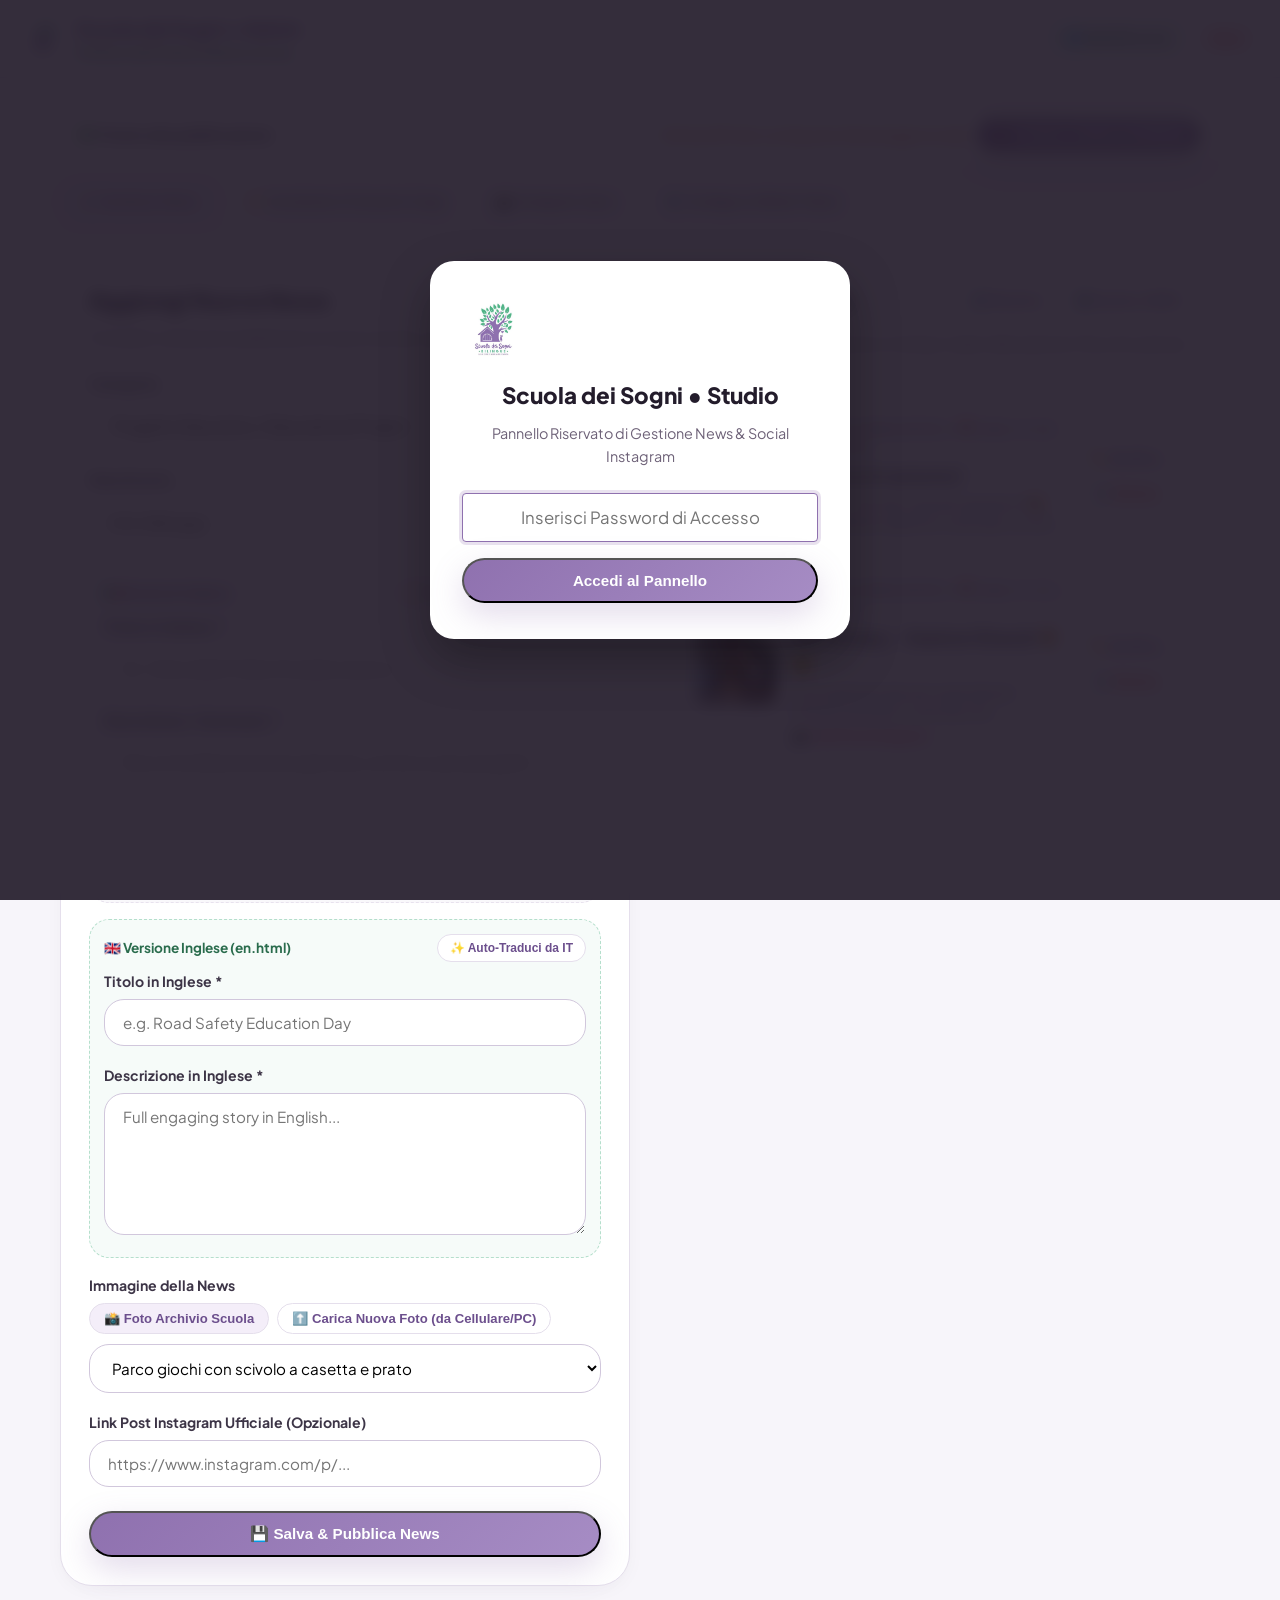
==== admin.html @ 723b6c68 "Dynamically discover live Gemini models and retry on transient 503/429 high demand" ====
<!DOCTYPE html>
<html lang="it">
<head>
  <meta charset="UTF-8">
  <meta name="viewport" content="width=device-width, initial-scale=1.0">
  <title>Admin Dashboard & Social Studio | Scuola dei Sogni</title>
  <meta name="robots" content="noindex, nofollow">
  <link rel="icon" type="image/jpeg" href="assets/images/logo-scuola-dei-sogni.jpg">
  <link rel="stylesheet" href="style.css">
  <style>
    :root {
      --admin-bg: #F7F5FA;
      --admin-card: #FFFFFF;
      --admin-border: #E5DFEC;
      --admin-text: #2D2535;
      --admin-muted: #6E6278;
      --green-status: #2E7D32;
      --orange-status: #E65100;
    }
    body {
      background: var(--admin-bg);
      color: var(--admin-text);
      min-height: 100vh;
      display: flex;
      flex-direction: column;
    }
    .admin-navbar {
      background: #FFFFFF;
      border-bottom: 1px solid var(--admin-border);
      padding: 14px 24px;
      display: flex;
      justify-content: space-between;
      align-items: center;
      position: sticky;
      top: 0;
      z-index: 100;
      box-shadow: 0 2px 10px rgba(0,0,0,0.03);
    }
    .admin-brand {
      display: flex;
      align-items: center;
      gap: 12px;
      font-weight: 800;
      font-size: 1.15rem;
      color: var(--primary-dark);
      text-decoration: none;
    }
    .admin-brand img {
      width: 40px;
      height: 40px;
      border-radius: 10px;
    }
    .admin-container {
      max-width: 1200px;
      width: 100%;
      margin: 28px auto;
      padding: 0 20px;
      flex: 1;
    }
    /* Sync Status Bar */
    .sync-status-bar {
      display: flex;
      align-items: center;
      justify-content: space-between;
      background: #FFFFFF;
      padding: 12px 20px;
      border-radius: var(--radius-md);
      border: 1px solid var(--admin-border);
      margin-bottom: 20px;
      font-size: 0.88rem;
      box-shadow: 0 2px 8px rgba(0,0,0,0.02);
    }
    .sync-indicator {
      display: inline-flex;
      align-items: center;
      gap: 8px;
      font-weight: 700;
    }
    .sync-dot {
      width: 10px;
      height: 10px;
      border-radius: 50%;
      background: #9E9E9E;
    }
    .sync-dot.online { background: #4CAF50; box-shadow: 0 0 8px #4CAF50; }
    .sync-dot.warning { background: #FF9800; }
    .sync-dot.busy { background: #2196F3; animation: pulse 1s infinite; }
    @keyframes pulse {
      0% { opacity: 0.4; } 50% { opacity: 1; } 100% { opacity: 0.4; }
    }

    .admin-tabs {
      display: flex;
      gap: 8px;
      margin-bottom: 24px;
      border-bottom: 1px solid var(--admin-border);
      padding-bottom: 8px;
    }
    .tab-btn {
      padding: 10px 20px;
      border-radius: 999px;
      font-weight: 700;
      border: 1px solid transparent;
      background: transparent;
      color: var(--admin-muted);
      cursor: pointer;
      display: flex;
      align-items: center;
      gap: 8px;
      transition: all 0.2s;
    }
    .tab-btn:hover {
      background: rgba(143, 113, 175, 0.08);
      color: var(--primary-dark);
    }
    .tab-btn.active {
      background: var(--primary-light);
      color: var(--primary-dark);
      border-color: rgba(143, 113, 175, 0.3);
    }
    .admin-section {
      display: none;
    }
    .admin-section.active {
      display: block;
      animation: fadeIn 0.3s ease;
    }
    @keyframes fadeIn {
      from { opacity: 0; transform: translateY(6px); }
      to { opacity: 1; transform: translateY(0); }
    }
    .admin-card {
      background: var(--admin-card);
      border-radius: var(--radius-lg);
      border: 1px solid var(--admin-border);
      padding: 28px;
      box-shadow: 0 4px 18px rgba(0,0,0,0.03);
      margin-bottom: 24px;
    }
    .admin-title {
      font-size: 1.4rem;
      font-weight: 800;
      color: var(--dark);
      margin-bottom: 6px;
    }
    .admin-subtitle {
      font-size: 0.92rem;
      color: var(--admin-muted);
      margin-bottom: 22px;
    }
    .grid-2col {
      display: grid;
      grid-template-columns: 1fr 1fr;
      gap: 20px;
    }
    .news-manage-item {
      display: flex;
      gap: 16px;
      padding: 16px;
      border: 1px solid var(--admin-border);
      border-radius: var(--radius-md);
      margin-bottom: 14px;
      align-items: center;
      background: #FAFAFD;
      transition: all 0.2s;
    }
    .news-manage-item:hover {
      background: #FFFFFF;
      box-shadow: var(--shadow-sm);
    }
    .news-manage-thumb {
      width: 80px;
      height: 80px;
      border-radius: 10px;
      object-fit: cover;
      flex-shrink: 0;
    }
    .news-manage-info {
      flex: 1;
    }
    .news-manage-meta {
      font-size: 0.78rem;
      font-weight: 700;
      color: var(--primary);
      text-transform: uppercase;
      letter-spacing: 0.04em;
    }
    .news-manage-title {
      font-weight: 700;
      font-size: 1.05rem;
      color: var(--dark);
      margin: 2px 0 4px;
    }
    .news-manage-excerpt {
      font-size: 0.86rem;
      color: var(--admin-muted);
      line-height: 1.4;
      display: -webkit-box;
      -webkit-line-clamp: 2;
      -webkit-box-orient: vertical;
      overflow: hidden;
    }
    /* AI Box */
    .ai-magic-box {
      background: linear-gradient(135deg, #FAF4FF 0%, #F0FFF8 100%);
      border: 2px solid #E1D2F7;
      border-radius: var(--radius-lg);
      padding: 24px;
      margin-bottom: 24px;
    }
    .ai-btn-generate {
      background: linear-gradient(135deg, #8F71AF 0%, #53B487 100%);
      color: #FFFFFF;
      border: none;
      padding: 12px 24px;
      border-radius: 999px;
      font-weight: 700;
      cursor: pointer;
      display: inline-flex;
      align-items: center;
      gap: 8px;
      box-shadow: 0 4px 14px rgba(143, 113, 175, 0.3);
      transition: transform 0.2s, box-shadow 0.2s;
    }
    .ai-btn-generate:hover {
      transform: translateY(-2px);
      box-shadow: 0 6px 20px rgba(143, 113, 175, 0.4);
    }
    /* Copy Pill */
    .copy-pill-btn {
      background: #FFFFFF;
      border: 1px solid var(--admin-border);
      padding: 6px 12px;
      border-radius: 999px;
      font-size: 0.8rem;
      font-weight: 700;
      cursor: pointer;
      color: var(--primary-dark);
      transition: all 0.2s;
    }
    .copy-pill-btn:hover {
      background: var(--primary-light);
      border-color: var(--primary);
    }
    .tag-bubble {
      display: inline-block;
      background: rgba(83, 180, 135, 0.15);
      color: #2F7A56;
      padding: 4px 10px;
      border-radius: 999px;
      font-size: 0.8rem;
      margin-right: 6px;
      margin-bottom: 6px;
      font-weight: 600;
    }
    /* IG Preview phone */
    .ig-phone-preview {
      max-width: 360px;
      margin: 0 auto;
      background: #FFFFFF;
      border-radius: 28px;
      border: 6px solid #231C2B;
      overflow: hidden;
      box-shadow: 0 16px 36px rgba(0,0,0,0.12);
      font-size: 0.88rem;
    }
    .ig-header {
      display: flex;
      align-items: center;
      gap: 10px;
      padding: 10px 14px;
      border-bottom: 1px solid #F0F0F0;
    }
    .ig-avatar {
      width: 32px;
      height: 32px;
      border-radius: 50%;
      border: 2px solid #E1306C;
    }
    .ig-photo {
      width: 100%;
      height: 280px;
      object-fit: cover;
      background: #F7F5FA;
    }
    .ig-caption {
      padding: 12px 14px;
      line-height: 1.5;
    }
    /* Toast Alert Notification */
    #adminToast {
      position: fixed;
      bottom: 24px;
      right: 24px;
      background: #231C2B;
      color: #FFFFFF;
      padding: 16px 24px;
      border-radius: 14px;
      box-shadow: 0 10px 30px rgba(0,0,0,0.25);
      display: none;
      align-items: center;
      gap: 12px;
      font-weight: 600;
      font-size: 0.95rem;
      z-index: 99999;
      animation: slideInUp 0.3s ease;
    }
    @keyframes slideInUp {
      from { transform: translateY(40px); opacity: 0; }
      to { transform: translateY(0); opacity: 1; }
    }
    #adminToast.success { background: #2E7D32; }
    #adminToast.error { background: #C62828; }
    #adminToast.info { background: #1565C0; }

    /* Login overlay */
    #authOverlay {
      position: fixed;
      top: 0; left: 0; right: 0; bottom: 0;
      background: rgba(35, 28, 43, 0.92);
      backdrop-filter: blur(8px);
      z-index: 9999;
      display: flex;
      align-items: center;
      justify-content: center;
      padding: 20px;
    }
    .login-box {
      background: #FFFFFF;
      border-radius: 24px;
      padding: 36px 32px;
      max-width: 420px;
      width: 100%;
      text-align: center;
      box-shadow: 0 20px 50px rgba(0,0,0,0.3);
    }
    @media (max-width: 768px) {
      .grid-2col { grid-template-columns: 1fr; }
      .admin-tabs { flex-wrap: wrap; }
      .sync-status-bar { flex-direction: column; gap: 10px; align-items: flex-start; }
    }
  </style>
</head>
<body>

  <!-- Toast Notification System -->
  <div id="adminToast">
    <span id="toastIcon">ℹ️</span>
    <span id="toastMsg">Notifica</span>
  </div>

  <!-- Access Authentication Overlay -->
  <div id="authOverlay">
    <div class="login-box">
      <img src="assets/images/logo-scuola-dei-sogni.jpg" alt="Logo" style="width: 64px; height: 64px; border-radius: 16px; margin-bottom: 16px;">
      <h2 style="font-size: 1.4rem; font-weight: 800; color: var(--dark); margin-bottom: 8px;">Scuola dei Sogni • Studio</h2>
      <p style="font-size: 0.9rem; color: var(--admin-muted); margin-bottom: 24px;">
        Pannello Riservato di Gestione News & Social Instagram
      </p>
      <input type="password" id="adminPassInput" class="form-control" placeholder="Inserisci Password di Accesso" style="margin-bottom: 16px; text-align: center; font-size: 1.05rem;" autofocus>
      <button class="btn btn-primary" id="loginBtn" style="width: 100%; justify-content: center;">
        <span>Accedi al Pannello</span>
      </button>
      <div id="authError" style="color: #D32F2F; font-size: 0.85rem; font-weight: 700; margin-top: 12px; display: none;">
        Password non corretta. Riprova.
      </div>
    </div>
  </div>

  <!-- Top Admin Navbar -->
  <header class="admin-navbar">
    <a href="index.html" class="admin-brand" target="_blank" title="Torna al sito pubblico">
      <img src="assets/images/logo-scuola-dei-sogni.jpg" alt="Logo">
      <div>
        <div>Scuola dei Sogni • Admin</div>
        <div style="font-size: 0.72rem; color: var(--secondary-dark); font-weight: 600;">PORTALE GESTIONALE NEWS & SOCIAL</div>
      </div>
    </a>
    <div style="display: flex; align-items: center; gap: 12px;">
      <a href="index.html" target="_blank" class="btn btn-secondary" style="padding: 7px 16px; font-size: 0.85rem;">
        <span>🌐 Vedi Sito Live</span>
      </a>
      <button id="logoutBtn" class="btn btn-secondary" style="padding: 7px 14px; font-size: 0.85rem; background: #FFF0F0; color: #D32F2F; border-color: #FFCDD2;">
        Esci
      </button>
    </div>
  </header>

  <!-- Main Content Container -->
  <main class="admin-container">

    <!-- Live Sync Status Banner -->
    <div class="sync-status-bar">
      <div class="sync-indicator">
        <span class="sync-dot online" id="statusDot"></span>
        <span id="statusText">Stato: Pronto alla pubblicazione</span>
      </div>
      <div style="display: flex; gap: 10px; align-items: center;">
        <span style="color: var(--admin-muted); font-size: 0.82rem;" id="tokenBadge">GitHub API: Non configurato</span>
        <button id="btnHeaderPublish" class="btn btn-primary" style="padding: 6px 16px; font-size: 0.82rem;">
          <span>🚀 Pubblica Online su GitHub</span>
        </button>
      </div>
    </div>

    <!-- Navigation Tabs -->
    <div class="admin-tabs">
      <button class="tab-btn active" data-tab="tab-news">
        <span>📰 Gestione News</span>
      </button>
      <button class="tab-btn" data-tab="tab-ai-studio">
        <span>✨ Assistente AI Social & Copy</span>
      </button>
      <button class="tab-btn" data-tab="tab-ig-feed">
        <span>📸 Instagram Sync</span>
      </button>
      <button class="tab-btn" data-tab="tab-github-sync">
        <span>⚙️ Configura GitHub Token</span>
      </button>
    </div>

    <!-- TAB 1: GESTIONE NEWS -->
    <section id="tab-news" class="admin-section active">
      <div class="grid-2col">
        
        <!-- Left: Form Creazione/Modifica News -->
        <div class="admin-card">
          <h2 class="admin-title" id="formNewsHeading">Aggiungi Nuova News</h2>
          <p class="admin-subtitle">Compila i campi per pubblicare un nuovo avviso, gita o evento nel sito.</p>

          <form id="newsForm">
            <input type="hidden" id="editNewsId" value="">

            <div class="form-group">
              <label class="form-label" for="newsCategory">Categoria</label>
              <select id="newsCategory" class="form-control" required>
                <option value="Progetto Educativo|Educational Project">Progetto Educativo / Educational Project</option>
                <option value="Gita di Fine Anno|End-of-Year Field Trip">Gita & Uscita Didattica / Field Trip</option>
                <option value="Eventi & Famiglie|Family Events">Eventi & Famiglie / Family Events</option>
                <option value="Avvisi & Comunicazioni|School Announcements">Avvisi alle Famiglie / Announcements</option>
                <option value="Laboratori Speciali|Special Workshops">Laboratori Speciali / Special Workshops</option>
              </select>
            </div>

            <div class="form-group">
              <label class="form-label" for="newsDate">Data Evento</label>
              <input type="date" id="newsDate" class="form-control" required>
            </div>

            <div style="background: rgba(143, 113, 175, 0.05); padding: 14px; border-radius: var(--radius-md); margin-bottom: 16px; border: 1px dashed var(--border);">
              <div style="display: flex; justify-content: space-between; align-items: center; margin-bottom: 8px; gap: 8px; flex-wrap: wrap;">
                <div style="font-weight: 700; font-size: 0.85rem; color: var(--primary-dark);">🇮🇹 Versione Italiana</div>
                <button type="button" id="btnAiPolishIt" class="copy-pill-btn" style="font-size: 0.75rem; background: #FAF5FF; border-color: #D6C2E9; color: var(--primary-dark);">
                  ✨ Correggi & Migliora con AI
                </button>
              </div>
              <div class="form-group">
                <label class="form-label" for="newsTitleIt">Titolo in Italiano *</label>
                <input type="text" id="newsTitleIt" class="form-control" placeholder="Es. Visita della Polizia Stradale al parco" required>
              </div>
              <div class="form-group" style="margin-bottom: 0;">
                <label class="form-label" for="newsExcerptIt">Descrizione / Sommario *</label>
                <textarea id="newsExcerptIt" class="form-control" rows="6" placeholder="Racconta liberamente la giornata, anche su più paragrafi..." required></textarea>
              </div>
            </div>

            <div style="background: rgba(83, 180, 135, 0.05); padding: 14px; border-radius: var(--radius-md); margin-bottom: 16px; border: 1px dashed rgba(83, 180, 135, 0.4);">
              <div style="display: flex; justify-content: space-between; align-items: center; margin-bottom: 8px;">
                <div style="font-weight: 700; font-size: 0.85rem; color: #2A6C4D;">🇬🇧 Versione Inglese (en.html)</div>
                <button type="button" id="btnAutoTranslate" class="copy-pill-btn" style="font-size: 0.75rem;">
                  ✨ Auto-Traduci da IT
                </button>
              </div>
              <div class="form-group">
                <label class="form-label" for="newsTitleEn">Titolo in Inglese *</label>
                <input type="text" id="newsTitleEn" class="form-control" placeholder="e.g. Road Safety Education Day" required>
              </div>
              <div class="form-group" style="margin-bottom: 0;">
                <label class="form-label" for="newsExcerptEn">Descrizione in Inglese *</label>
                <textarea id="newsExcerptEn" class="form-control" rows="6" placeholder="Full engaging story in English..." required></textarea>
              </div>
            </div>

            <div class="form-group">
              <label class="form-label">Immagine della News</label>
              
              <div style="display: flex; gap: 8px; margin-bottom: 10px;">
                <button type="button" id="tabImgPreset" class="copy-pill-btn active" style="font-size: 0.82rem; padding: 7px 14px; background: var(--primary-light); color: var(--primary-dark); font-weight: 700;">📸 Foto Archivio Scuola</button>
                <button type="button" id="tabImgUpload" class="copy-pill-btn" style="font-size: 0.82rem; padding: 7px 14px; font-weight: 700;">⬆️ Carica Nuova Foto (da Cellulare/PC)</button>
              </div>

              <!-- Opzione 1: Foto archivio villa -->
              <div id="wrapImgPreset">
                <select id="newsImageSelect" class="form-control">
                  <option value="assets/images/parco-giochi-scivolo.png">Parco giochi con scivolo a casetta e prato</option>
                  <option value="assets/images/viale-giardino-ulivo.png">Viale alberato con ulivo secolare</option>
                  <option value="assets/images/villa-facciata-arco.png">Facciata villa con arco lilla</option>
                  <option value="assets/images/cancello-targa-ingresso.png">Cancello d'ingresso con targa ufficiale</option>
                  <option value="assets/images/classroom-nido.jpg">Spazio nido e area gioco interna</option>
                  <option value="assets/images/activities-labs.jpg">Laboratori e attività creative</option>
                  <option value="assets/images/news-cane.jpg">Laboratorio con cane (Qua la zampa)</option>
                  <option value="assets/images/news-zoomarine.jpg">Uscita Zoomarine e parco marino</option>
                  <option value="assets/images/news-famiglie.jpg">Festa della famiglia e bambini</option>
                  <option value="custom">Altro URL immagine personalizzato...</option>
                </select>
                <input type="text" id="newsCustomImg" class="form-control" placeholder="https://... o assets/images/tua-foto.jpg" style="margin-top: 8px; display: none;">
              </div>

              <!-- Opzione 2: Caricamento multiplo foto -->
              <div id="wrapImgUpload" style="display: none;">
                <div id="newsDropZone" style="border: 2px dashed var(--primary); border-radius: var(--radius-md); padding: 20px; text-align: center; cursor: pointer; background: #FAF7FD; transition: all 0.2s;">
                  <span style="font-size: 2rem; display: block; margin-bottom: 6px;">📷</span>
                  <strong style="color: var(--primary-dark); font-size: 0.95rem; display: block;">Tocca o trascina qui una o più foto (anche 6–10 insieme)</strong>
                  <span style="font-size: 0.8rem; color: var(--admin-muted);">JPG, PNG o WEBP — vengono ottimizzate automaticamente e caricate su GitHub</span>
                  <input type="file" id="newsFileInput" accept="image/*" multiple style="display: none;">
                </div>
                <div id="newsUploadPreview" style="display: none; margin-top: 12px; background: #FFF; padding: 12px; border-radius: var(--radius-md); border: 1px solid var(--admin-border);">
                  <div style="display: flex; justify-content: space-between; align-items: center; margin-bottom: 8px;">
                    <strong id="newsUploadCountLabel" style="font-size: 0.85rem; color: #2E7D32;">✓ 0 foto pronte</strong>
                    <div style="display: flex; gap: 6px;">
                      <button type="button" id="btnAddMoreImgs" class="copy-pill-btn" style="font-size: 0.75rem;">+ Aggiungi altre foto</button>
                      <button type="button" id="btnCancelUploadedImg" class="copy-pill-btn" style="font-size: 0.75rem; color: #D32F2F; border-color: #FFCDD2;">Svuota tutte</button>
                    </div>
                  </div>
                  <div id="newsUploadGrid" style="display: grid; grid-template-columns: repeat(auto-fill, minmax(76px, 1fr)); gap: 8px;"></div>
                </div>
              </div>
            </div>

            <div class="form-group">
              <label class="form-label" for="newsIgLink">Link Post Instagram Ufficiale (Opzionale)</label>
              <input type="url" id="newsIgLink" class="form-control" placeholder="https://www.instagram.com/p/...">
            </div>

            <div style="display: flex; gap: 10px; margin-top: 24px;">
              <button type="submit" class="btn btn-primary" id="btnSubmitNews" style="flex: 1; justify-content: center;">
                <span id="saveBtnText">💾 Salva & Pubblica News</span>
              </button>
              <button type="button" id="btnCancelEdit" class="btn btn-secondary" style="display: none;">
                Annulla
              </button>
            </div>
          </form>
        </div>

        <!-- Right: Lista News Esistenti -->
        <div>
          <div class="admin-card">
            <div style="display: flex; justify-content: space-between; align-items: center; margin-bottom: 12px; flex-wrap: wrap; gap: 10px;">
              <h2 class="admin-title" style="margin-bottom: 0;">News Online (<span id="newsCount">0</span>)</h2>
              <div style="display: flex; gap: 8px;">
                <button id="btnReloadFromGh" class="copy-pill-btn" title="Ricarica dal repository">🔄 Ricarica</button>
                <button id="btnExportJson" class="copy-pill-btn">⬇️ Scarica JSON</button>
              </div>
            </div>
            <p class="admin-subtitle">Questi contenuti compaiono in tempo reale nella sezione Vita a Scuola sia in italiano che in inglese.</p>

            <div id="newsListContainer">
              <!-- Rendered via JS -->
            </div>
          </div>
        </div>

      </div>
    </section>

    <!-- TAB 2: ASSISTENTE AI SOCIAL & COPY STUDIO -->
    <section id="tab-ai-studio" class="admin-section">
      <div class="grid-2col">
        
        <!-- Left: Input & Prompt Generator -->
        <div>
          <div class="ai-magic-box">
            <h2 style="font-size: 1.35rem; font-weight: 800; color: var(--primary-dark); margin-bottom: 8px;">
              ✨ Social Assistant & Copy Generator
            </h2>
            <p style="font-size: 0.92rem; color: var(--admin-muted); margin-bottom: 18px;">
              Scrivi una breve frase o idea dell'attività svolta oggi con i bambini: l'assistente comporrà all'istante il post perfetto per Instagram, gli hashtag e la pillola per il sito web.
            </p>

            <div class="form-group">
              <label class="form-label" for="aiActivityBrief">Di cosa si è trattato? (Basta una frase informale)</label>
              <textarea id="aiActivityBrief" class="form-control" rows="3" placeholder="Es. Oggi vendemmia e pigiatura dell'uva nell'orto didattico con i grembiulini. Bambini entusiasti e sorridenti!"></textarea>
            </div>

            <div class="form-row-2col">
              <div class="form-group">
                <label class="form-label" for="aiActivityType">Tipo di Esperienza</label>
                <select id="aiActivityType" class="form-control">
                  <option value="Pet Therapy & Animali">🐾 Pet Therapy & Animali</option>
                  <option value="Natura & Orto Didattico">🌱 Natura & Orto Didattico</option>
                  <option value="Laboratorio in Lingua Inglese">🇬🇧 Laboratorio in Lingua Inglese</option>
                  <option value="Arte, Colori & Manipolazione">🎨 Arte & Manipolazione</option>
                  <option value="Psicomotricità & Gioco nel Parco">🤸 Psicomotricità nel Parco</option>
                  <option value="Musica & Ritmo">🎵 Musica & Espressione</option>
                  <option value="Festa & Condivisione con Famiglie">✨ Festa & Evento Speciale</option>
                </select>
              </div>
              <div class="form-group">
                <label class="form-label" for="aiAudience">Target Principale</label>
                <select id="aiAudience" class="form-control">
                  <option value="Nido (0-3 anni)">Nido (0-3 anni)</option>
                  <option value="Materna (3-6 anni)">Materna (3-6 anni)</option>
                  <option value="Tutti i Bambini 0-6">Tutti i Bambini (0-6 anni)</option>
                </select>
              </div>
            </div>

            <button type="button" id="btnRunAi" class="ai-btn-generate" style="width: 100%; justify-content: center;">
              <span>🪄 Genera Post Instagram & News Sito</span>
            </button>
          </div>

          <!-- Suggerimenti rapidi -->
          <div class="admin-card">
            <h3 style="font-size: 1.05rem; font-weight: 700; margin-bottom: 8px;">💡 Idee di Post pronte da cliccare</h3>
            <div style="display: flex; flex-direction: column; gap: 8px;">
              <button class="copy-pill-btn sample-idea" style="text-align: left; padding: 10px 14px;">
                🍂 <strong>Autunno nel Parco:</strong> Raccolta foglie secche, pigne e laboratorio di pittura naturale.
              </button>
              <button class="copy-pill-btn sample-idea" style="text-align: left; padding: 10px 14px;">
                🇬🇧 <strong>Storytelling in English:</strong> Canzoni animate con docente madrelingua su colori e animali.
              </button>
              <button class="copy-pill-btn sample-idea" style="text-align: left; padding: 10px 14px;">
                🌱 <strong>Orto Didattico:</strong> Messa a dimora delle piantine invernali e cura della terra.
              </button>
              <button class="copy-pill-btn sample-idea" style="text-align: left; padding: 10px 14px;">
                👩‍🍳 <strong>Cucina Espressa:</strong> Il profumo della merenda fresca preparata ogni mattina nella nostra villa.
              </button>
            </div>
          </div>
        </div>

        <!-- Right: AI Results & Instagram Live Phone Preview -->
        <div>
          <div class="admin-card">
            <div style="display: flex; justify-content: space-between; align-items: center; margin-bottom: 14px; flex-wrap: wrap; gap: 8px;">
              <h2 class="admin-title" style="margin-bottom: 0;">Anteprima Post Instagram</h2>
              <div style="display: flex; gap: 8px;">
                <button type="button" id="btnUploadIgPhoto" class="copy-pill-btn">🖼️ Carica Foto</button>
                <input type="file" id="igPhotoInput" accept="image/*" style="display: none;">
                <button id="btnCopyIgPost" class="copy-pill-btn">📋 Copia Testo IG</button>
              </div>
            </div>

            <!-- Phone Preview -->
            <div class="ig-phone-preview">
              <div class="ig-header">
                <img src="assets/images/logo-scuola-dei-sogni.jpg" alt="Logo" class="ig-avatar">
                <div>
                  <strong style="color: #262626;">scuoladeisogniroma</strong>
                  <div style="font-size: 0.72rem; color: #8e8e8e;">Via della Bufalotta, Roma</div>
                </div>
              </div>
              <img id="igPreviewImg" src="assets/images/parco-giochi-scivolo.png" alt="Preview" class="ig-photo" onerror="this.onerror=null;this.src='assets/images/villa-facciata-arco.png';">
              <div class="ig-caption">
                <span style="font-weight: 700;">scuoladeisogniroma</span>
                <span id="igGeneratedCaption">
                  Oggi una giornata ricca di magia e sorrisi nel parco della nostra scuola! Piccole mani curiose che scoprono, imparano e crescono felici insieme alle nostre maestre. 🌱✨
                  <br><br>
                  #scuoladeisogni #asilonidoroma #bufalotta #bilingueroma #outdooreducation
                </span>
              </div>
            </div>

            <!-- Quick Transfer to News Button -->
            <div style="margin-top: 24px; text-align: center;">
              <button id="btnTransferToNews" class="btn btn-secondary" style="width: 100%; justify-content: center; background: #FAF5FF; border-color: #D6C2E9;">
                <span>📰 Usa questo contenuto come Nuova News del Sito</span>
              </button>
            </div>

            <!-- Best Hashtags Cloud -->
            <div style="margin-top: 20px; padding-top: 16px; border-top: 1px solid var(--admin-border);">
              <div style="font-size: 0.82rem; font-weight: 700; color: var(--admin-muted); margin-bottom: 8px;">
                Hashtag Strategici per Roma Municipio III:
              </div>
              <div>
                <span class="tag-bubble">#scuoladeisogni</span>
                <span class="tag-bubble">#asilonidoroma</span>
                <span class="tag-bubble">#scuolainfanzia</span>
                <span class="tag-bubble">#bufalotta</span>
                <span class="tag-bubble">#talentiroma</span>
                <span class="tag-bubble">#montesacro</span>
                <span class="tag-bubble">#bilingueroma</span>
                <span class="tag-bubble">#bonusnido</span>
                <span class="tag-bubble">#outdooreducation</span>
              </div>
            </div>

          </div>
        </div>

      </div>
    </section>

    <!-- TAB 3: INSTAGRAM SYNC -->
    <section id="tab-ig-feed" class="admin-section">
      <div class="admin-card">
        <h2 class="admin-title">📸 Sincronizzazione con la Pagina Instagram</h2>
        <p class="admin-subtitle">Collega la community Instagram al sito per aggiornamenti immediati.</p>

        <div class="grid-2col">
          <div style="background: #FDFBFF; padding: 24px; border-radius: var(--radius-md); border: 1px solid var(--admin-border);">
            <h3 style="font-size: 1.15rem; font-weight: 700; margin-bottom: 8px;">🔗 Converti Post Instagram in News del Sito</h3>
            <p style="font-size: 0.88rem; color: var(--admin-muted); margin-bottom: 16px;">
              Hai appena pubblicato un post o un Reel su Instagram? Incolla qui il link per integrarlo direttamente tra le news della scuola.
            </p>
            <div class="form-group">
              <label class="form-label" for="igQuickUrl">Link del Post Instagram</label>
              <input type="url" id="igQuickUrl" class="form-control" placeholder="https://www.instagram.com/p/DB...">
            </div>
            <button type="button" id="btnImportFromIg" class="btn btn-primary" style="width: 100%; justify-content: center;">
              <span>📥 Importa come Nuova News</span>
            </button>
          </div>

          <div style="background: #F6FCF8; padding: 24px; border-radius: var(--radius-md); border: 1px solid #D2EEDE;">
            <h3 style="font-size: 1.15rem; font-weight: 700; color: #1E6641; margin-bottom: 8px;">🌟 Feed Live Instagram nel Sito</h3>
            <p style="font-size: 0.88rem; color: #356049; margin-bottom: 16px;">
              Il banner Instagram nella sezione "Vita a Scuola" reindirizza già i genitori al profilo ufficiale <a href="https://www.instagram.com/scuoladeisogniroma/" target="_blank" style="font-weight: 700; text-decoration: underline;">@scuoladeisogniroma</a>.
            </p>
            <div style="display: flex; gap: 12px; align-items: center;">
              <span style="font-size: 1.8rem;">📱</span>
              <div>
                <strong>Profilo verificato:</strong> @scuoladeisogniroma<br>
                <span style="font-size: 0.85rem; color: #507A63;">Oltre 74 post e 340 famiglie collegate</span>
              </div>
            </div>
          </div>
        </div>
      </div>
    </section>

    <!-- TAB 4: GITHUB SYNC & TOKEN CONFIG -->
    <section id="tab-github-sync" class="admin-section">
      <div class="admin-card">
        <h2 class="admin-title">⚙️ Configura Pubblicazione Automatica GitHub</h2>
        <p class="admin-subtitle">Collega il tuo GitHub Personal Access Token per pubblicare news sul sito con 1 solo click senza terminale.</p>

        <div style="background: #F8F7FC; border-radius: var(--radius-md); padding: 20px; border: 1px solid var(--admin-border); margin-bottom: 24px;">
          <h3 style="font-size: 1.05rem; font-weight: 700; margin-bottom: 8px;">📖 Istruzioni Rapide (1 minuto)</h3>
          <ol style="font-size: 0.92rem; color: var(--admin-muted); line-height: 1.7; padding-left: 20px; margin: 0;">
            <li>Accedi al tuo account GitHub <strong>Muso-lab</strong> e apri: <a href="https://github.com/settings/tokens" target="_blank" style="color: var(--primary-dark); font-weight: 700; text-decoration: underline;">github.com/settings/tokens</a>.</li>
            <li>Clicca su <strong>"Generate new token"</strong> ➔ <strong>"Generate new token (classic)"</strong>.</li>
            <li>Inserisci una nota (es. <em>Scuola dei Sogni CMS</em>) e metti la spunta solo sul permesso <strong><code>repo</code></strong>.</li>
            <li>Clicca sul pulsante verde <strong>"Generate token"</strong> in fondo alla pagina e copia la stringa generata (inizia con <code>ghp_...</code>).</li>
            <li>Incolla il token nel riquadro sottostante e premi <strong>"Salva & Connetti"</strong>. Fatto!</li>
          </ol>
        </div>

        <div style="max-width: 600px;">
          <div class="form-group">
            <label class="form-label" for="ghRepoInput">Repository GitHub</label>
            <input type="text" id="ghRepoInput" class="form-control" value="Muso-lab/scuola-dei-sogni" readonly style="background: #F5F5F5;">
          </div>

          <div class="form-group">
            <label class="form-label" for="ghBranchInput">Ramo (Branch)</label>
            <input type="text" id="ghBranchInput" class="form-control" value="main" readonly style="background: #F5F5F5;">
          </div>

          <div class="form-group">
            <label class="form-label" for="ghTokenInput">GitHub Personal Access Token (PAT) *</label>
            <input type="password" id="ghTokenInput" class="form-control" placeholder="ghp_xxxxxxxxxxxxxxxxxxxx">
            <small style="color: var(--admin-muted); display: block; margin-top: 6px;">Il token rimane memorizzato esclusivamente sul tuo dispositivo locale in sicurezza (localStorage) e non transita mai su server terzi.</small>
          </div>

          <div style="display: flex; gap: 10px; margin-top: 20px;">
            <button type="button" id="btnSaveGhToken" class="btn btn-primary">
              <span>💾 Salva & Connetti GitHub</span>
            </button>
            <button type="button" id="btnTestGhConn" class="btn btn-secondary">
              <span>🔍 Verifica Connessione</span>
            </button>
          </div>
        </div>

      </div>

      <!-- Gemini AI Key Config Card -->
      <div class="admin-card">
        <div style="display: flex; justify-content: space-between; align-items: center; flex-wrap: wrap; gap: 10px; margin-bottom: 6px;">
          <h2 class="admin-title" style="margin-bottom: 0;">✨ Assistente AI Reale (Google Gemini — Gratuito)</h2>
          <span id="geminiStatusBadge" style="font-size: 0.82rem; font-weight: 700; color: #E65100;">AI Locale (Base)</span>
        </div>
        <p class="admin-subtitle">Collega una chiave gratuita di Google AI Studio per correggere refusi, riscrivere testi in stile pedagogico e generare post Instagram su misura.</p>

        <div style="background: #FAF5FF; border-radius: var(--radius-md); padding: 16px 20px; border: 1px solid #E2D4F0; margin-bottom: 20px;">
          <ol style="font-size: 0.9rem; color: var(--admin-muted); line-height: 1.65; padding-left: 20px; margin: 0;">
            <li>Apri <a href="https://aistudio.google.com/app/apikey" target="_blank" style="color: var(--primary-dark); font-weight: 700; text-decoration: underline;">aistudio.google.com/app/apikey</a> ed entra con il tuo account Google.</li>
            <li>Clicca su <strong>"Create API key"</strong> (è gratuita, senza costi).</li>
            <li>Copia la chiave (inizia con <code>AIza...</code>) e incollala qui sotto.</li>
          </ol>
        </div>

        <div style="max-width: 600px;">
          <div class="form-group">
            <label class="form-label" for="geminiKeyInput">Google Gemini API Key (Opzionale)</label>
            <input type="password" id="geminiKeyInput" class="form-control" placeholder="AIzaSy...">
            <small style="color: var(--admin-muted); display: block; margin-top: 6px;">Salvata solo nel tuo browser locale (localStorage). Senza chiave funziona comunque il correttore ortografico/formattazione locale.</small>
          </div>
          <button type="button" id="btnSaveGeminiKey" class="btn btn-primary">
            <span>✨ Salva Chiave AI Gemini</span>
          </button>
        </div>
      </div>
    </section>

  </main>

  <script>
    // --- 1. Toast Notification Helper ---
    const showToast = (msg, type = 'info', icon = 'ℹ️') => {
      const toast = document.getElementById('adminToast');
      const toastMsg = document.getElementById('toastMsg');
      const toastIcon = document.getElementById('toastIcon');
      toastMsg.textContent = msg;
      toastIcon.textContent = icon;
      toast.className = `admin-toast ${type}`;
      toast.style.display = 'flex';
      setTimeout(() => { toast.style.display = 'none'; }, 4000);
    };

    // --- 2. Password Protection ---
    const ADMIN_PASS_HASH = "sogni2026";
    const authOverlay = document.getElementById('authOverlay');
    const adminPassInput = document.getElementById('adminPassInput');
    const loginBtn = document.getElementById('loginBtn');
    const authError = document.getElementById('authError');
    const logoutBtn = document.getElementById('logoutBtn');

    if (localStorage.getItem('scuola_sogni_auth') === 'granted') {
      authOverlay.style.display = 'none';
    }

    const checkLogin = () => {
      const pass = adminPassInput.value.trim();
      if (pass === ADMIN_PASS_HASH || pass === "scuola2026" || pass === "admin") {
        localStorage.setItem('scuola_sogni_auth', 'granted');
        authOverlay.style.display = 'none';
        authError.style.display = 'none';
        showToast("Benvenuto nel pannello di gestione!", "success", "👋");
      } else {
        authError.style.display = 'block';
      }
    };

    loginBtn.addEventListener('click', checkLogin);
    adminPassInput.addEventListener('keydown', (e) => { if (e.key === 'Enter') checkLogin(); });
    logoutBtn.addEventListener('click', () => {
      localStorage.removeItem('scuola_sogni_auth');
      window.location.reload();
    });

    // --- 3. Tab Navigation ---
    document.querySelectorAll('.tab-btn').forEach(btn => {
      btn.addEventListener('click', () => {
        document.querySelectorAll('.tab-btn').forEach(b => b.classList.remove('active'));
        document.querySelectorAll('.admin-section').forEach(s => s.classList.remove('active'));
        btn.classList.add('active');
        const tabId = btn.getAttribute('data-tab');
        const section = document.getElementById(tabId);
        if (section) section.classList.add('active');
      });
    });

    // --- 4. GitHub Token & Status Management ---
    const GITHUB_REPO = "Muso-lab/scuola-dei-sogni";
    const GITHUB_BRANCH = "main";
    const GITHUB_FILE_PATH = "data/news.json";

    const getStoredToken = () => localStorage.getItem('scuola_sogni_gh_token') || '';

    const updateStatusUI = (status, text) => {
      const dot = document.getElementById('statusDot');
      const textSpan = document.getElementById('statusText');
      const tokenBadge = document.getElementById('tokenBadge');
      const token = getStoredToken();

      if (token) {
        tokenBadge.textContent = "GitHub API: Connesso ✅";
        tokenBadge.style.color = "#2E7D32";
      } else {
        tokenBadge.textContent = "GitHub API: Non configurato (Salvataggio locale)";
        tokenBadge.style.color = "#E65100";
      }

      if (dot) dot.className = `sync-dot ${status}`;
      if (textSpan) textSpan.textContent = text;
    };

    // Load stored token in input field
    const tokenInput = document.getElementById('ghTokenInput');
    if (tokenInput && getStoredToken()) {
      tokenInput.value = getStoredToken();
    }
    updateStatusUI('online', 'Pronto alla pubblicazione');

    document.getElementById('btnSaveGhToken').addEventListener('click', () => {
      const val = tokenInput.value.trim();
      if (!val) {
        localStorage.removeItem('scuola_sogni_gh_token');
        updateStatusUI('warning', 'Token rimosso (modalità locale attiva)');
        showToast("Token rimosso. Il salvataggio avverrà in locale.", "info", "ℹ️");
        return;
      }
      localStorage.setItem('scuola_sogni_gh_token', val);
      updateStatusUI('online', 'Token GitHub configurato!');
      showToast("Token GitHub salvato con successo!", "success", "✅");
    });

    // Test GitHub Connection
    document.getElementById('btnTestGhConn').addEventListener('click', async () => {
      const token = getStoredToken();
      if (!token) {
        alert("Inserisci e salva prima il tuo Personal Access Token di GitHub.");
        return;
      }
      updateStatusUI('busy', 'Verifica connessione con GitHub in corso...');
      try {
        const res = await fetch(`https://api.github.com/repos/${GITHUB_REPO}`, {
          headers: {
            'Authorization': `Bearer ${token}`,
            'Accept': 'application/vnd.github.v3+json'
          }
        });
        if (res.ok) {
          const repoData = await res.json();
          updateStatusUI('online', `Connesso a ${repoData.full_name}`);
          showToast(`Connessione riuscita al repository ${repoData.full_name}!`, "success", "✅");
        } else {
          updateStatusUI('warning', 'Token non valido o permessi insufficienti');
          alert(`Errore GitHub (${res.status}): Assicurati che il token abbia il permesso 'repo'.`);
        }
      } catch (err) {
        updateStatusUI('warning', 'Errore di rete');
        alert("Impossibile contattare le API di GitHub. Controlla la connessione internet.");
      }
    });

    // --- 5. GitHub Direct Publish API ---
    const publishToGitHub = async (jsonData) => {
      const token = getStoredToken();
      if (!token) {
        localStorage.setItem('scuola_sogni_news_draft', JSON.stringify(jsonData, null, 2));
        showToast("Salvato localmente. Configura il token GitHub per pubblicare online in automatico.", "info", "💾");
        return false;
      }

      updateStatusUI('busy', 'Pubblicazione in corso su GitHub Pages...');
      showToast("Invio aggiornamenti a GitHub...", "info", "⏳");

      try {
        const jsonString = JSON.stringify(jsonData, null, 2);
        // UTF-8 to Base64 standard safe encoder
        const utf8Bytes = new TextEncoder().encode(jsonString);
        let binaryStr = '';
        utf8Bytes.forEach(b => binaryStr += String.fromCharCode(b));
        const encodedContent = btoa(binaryStr);

        // Helper per ottenere SHA aggiornato da GitHub
        const fetchLatestSha = async () => {
          const res = await fetch(`https://api.github.com/repos/${GITHUB_REPO}/contents/${GITHUB_FILE_PATH}?ref=${GITHUB_BRANCH}&_=${Date.now()}`, {
            headers: {
              'Authorization': `Bearer ${token}`,
              'Accept': 'application/vnd.github.v3+json'
            }
          });
          if (res.ok) {
            const data = await res.json();
            return data.sha;
          }
          return null;
        };

        let sha = await fetchLatestSha();

        const doCommit = async (currentSha) => {
          const bodyData = {
            message: `Aggiorna news dal pannello admin [${new Date().toLocaleString('it-IT')}]`,
            content: encodedContent,
            branch: GITHUB_BRANCH
          };
          if (currentSha) {
            bodyData.sha = currentSha;
          }

          return await fetch(`https://api.github.com/repos/${GITHUB_REPO}/contents/${GITHUB_FILE_PATH}`, {
            method: 'PUT',
            headers: {
              'Authorization': `Bearer ${token}`,
              'Accept': 'application/vnd.github.v3+json',
              'Content-Type': 'application/json'
            },
            body: JSON.stringify(bodyData)
          });
        };

        let putRes = await doCommit(sha);

        // Se riceve 409 Conflict, recupera subito l'ultimo SHA e ritenta una seconda volta
        if (putRes.status === 409) {
          console.warn("Rilevato disallineamento SHA, recupero nuovo SHA e ritento...");
          sha = await fetchLatestSha();
          putRes = await doCommit(sha);
        }

        if (putRes.ok) {
          updateStatusUI('online', 'Pubblicato online con successo!');
          showToast("Pubblicato online! GitHub Pages aggiorna il sito in 30 secondi.", "success", "🚀");
          localStorage.setItem('scuola_sogni_news_draft', jsonString);
          return true;
        } else {
          const errData = await putRes.json().catch(() => ({}));
          updateStatusUI('warning', 'Errore pubblicazione GitHub');
          alert(`Errore GitHub (${putRes.status}): ${errData.message || 'Controlla i permessi del tuo token.'}`);
          return false;
        }
      } catch (err) {
        console.error("Dettaglio errore pubblicazione:", err);
        updateStatusUI('warning', 'Errore di connessione GitHub');
        alert("Errore durante la pubblicazione su GitHub (" + (err.message || err) + "). Verifica la connessione o il token.");
        return false;
      }
    };

    // --- 6. News Data Management ---
    let currentNews = [];

    const loadNews = async () => {
      updateStatusUI('busy', 'Caricamento news...');
      try {
        // Try fetching from GitHub directly or local
        const token = getStoredToken();
        let res;
        if (token) {
          // Usa API ufficiale GitHub con Bearer token per evitare qualsiasi ritardo di cache CDN
          res = await fetch(`https://api.github.com/repos/${GITHUB_REPO}/contents/${GITHUB_FILE_PATH}?ref=${GITHUB_BRANCH}&_=${Date.now()}`, {
            headers: {
              'Authorization': `Bearer ${token}`,
              'Accept': 'application/vnd.github.v3.raw'
            }
          });
        } else {
          res = await fetch(`data/news.json?_=${Date.now()}`);
        }

        if (res.ok) {
          currentNews = await res.json();
        } else {
          const localDraft = localStorage.getItem('scuola_sogni_news_draft');
          if (localDraft) currentNews = JSON.parse(localDraft);
        }
      } catch (e) {
        console.warn('Using fallback data', e);
        const localDraft = localStorage.getItem('scuola_sogni_news_draft');
        if (localDraft) {
          currentNews = JSON.parse(localDraft);
        }
      }
      renderNewsList();
      updateStatusUI('online', 'Pronto alla pubblicazione');
    };

    document.getElementById('btnReloadFromGh').addEventListener('click', () => {
      loadNews();
      showToast("Dati ricaricati dal repository!", "info", "🔄");
    });

    const renderNewsList = () => {
      const container = document.getElementById('newsListContainer');
      const countSpan = document.getElementById('newsCount');
      if (countSpan) countSpan.textContent = currentNews.length;

      if (!container) return;
      if (currentNews.length === 0) {
        container.innerHTML = '<p style="color: var(--admin-muted); font-style: italic;">Nessuna news presente.</p>';
        return;
      }

      let html = '';
      currentNews.forEach((item, index) => {
        html += `
          <div class="news-manage-item">
            <img src="${item.image || 'assets/images/parco-giochi-scivolo.png'}" alt="Thumb" class="news-manage-thumb" onerror="this.onerror=null;this.src='assets/images/parco-giochi-scivolo.png';">
            <div class="news-manage-info">
              <div class="news-manage-meta">${item.category_it || 'News'} • 📅 ${item.date || ''}${Array.isArray(item.gallery) && item.gallery.length > 1 ? ' • 🖼️ ' + item.gallery.length + ' foto' : ''}</div>
              <div class="news-manage-title">${item.title_it}</div>
              <div class="news-manage-excerpt">${item.excerpt_it}</div>
              ${item.instagram_url ? `<a href="${item.instagram_url}" target="_blank" style="font-size: 0.78rem; color: #E1306C; font-weight:700;">📸 Vedi Post Instagram</a>` : ''}
            </div>
            <div style="display: flex; flex-direction: column; gap: 6px;">
              <button class="copy-pill-btn" onclick="editNews(${index})">✏️ Modifica</button>
              <button class="copy-pill-btn" style="color: #D32F2F;" onclick="deleteNews(${index})">🗑️ Elimina</button>
            </div>
          </div>
        `;
      });
      container.innerHTML = html;
    };

    window.editNews = (index) => {
      const item = currentNews[index];
      if (!item) return;

      document.getElementById('editNewsId').value = item.id || `news-${Date.now()}`;
      document.getElementById('newsCategory').value = `${item.category_it}|${item.category_en}`;
      document.getElementById('newsDate').value = item.date || new Date().toISOString().split('T')[0];
      document.getElementById('newsTitleIt').value = item.title_it || '';
      document.getElementById('newsExcerptIt').value = item.excerpt_it || '';
      document.getElementById('newsTitleEn').value = item.title_en || '';
      document.getElementById('newsExcerptEn').value = item.excerpt_en || '';
      document.getElementById('newsIgLink').value = item.instagram_url || '';

      const itemGallery = Array.isArray(item.gallery) && item.gallery.length > 0
        ? item.gallery
        : (item.image ? [item.image] : []);
      pendingGalleryItems = itemGallery.map(pathStr => ({ type: 'existing', path: pathStr, preview: pathStr }));

      const imgSelect = document.getElementById('newsImageSelect');
      const customImgInput = document.getElementById('newsCustomImg');
      if (pendingGalleryItems.length > 1 || (pendingGalleryItems[0] && pendingGalleryItems[0].path.startsWith('assets/images/uploads/'))) {
        tabImgUpload.click();
        renderUploadGrid();
      } else {
        tabImgPreset.click();
        if (Array.from(imgSelect.options).some(o => o.value === item.image)) {
          imgSelect.value = item.image;
          customImgInput.style.display = 'none';
        } else {
          imgSelect.value = 'custom';
          customImgInput.style.display = 'block';
          customImgInput.value = item.image || '';
        }
      }

      document.getElementById('formNewsHeading').textContent = "Modifica News";
      document.getElementById('saveBtnText').textContent = "💾 Aggiorna & Pubblica";
      document.getElementById('btnCancelEdit').style.display = 'inline-flex';

      window.scrollTo({ top: 120, behavior: 'smooth' });
    };

    window.deleteNews = async (index) => {
      const item = currentNews[index];
      if (!item) return;
      if (confirm(`Vuoi davvero eliminare la news "${item.title_it}" e pubblicare l'aggiornamento online?`)) {
        const imgsToCheck = new Set();
        if (item.image) imgsToCheck.add(item.image);
        if (Array.isArray(item.gallery)) item.gallery.forEach(g => imgsToCheck.add(g));
        const uploadedImgs = Array.from(imgsToCheck).filter(p => p && p.startsWith('assets/images/uploads/'));

        if (uploadedImgs.length > 0) {
          showToast(`Rimozione di ${uploadedImgs.length} foto dal repository...`, "info", "🗑️");
          for (const imgPath of uploadedImgs) {
            await deleteUploadedImageFromGitHub(imgPath);
          }
        }

        currentNews.splice(index, 1);
        renderNewsList();
        await publishToGitHub(currentNews);
      }
    };

    document.getElementById('btnCancelEdit').addEventListener('click', () => {
      document.getElementById('newsForm').reset();
      document.getElementById('editNewsId').value = '';
      document.getElementById('formNewsHeading').textContent = "Aggiungi Nuova News";
      document.getElementById('saveBtnText').textContent = "💾 Salva & Pubblica News";
      document.getElementById('btnCancelEdit').style.display = 'none';
      pendingGalleryItems = [];
      renderUploadGrid();
    });

    document.getElementById('newsImageSelect').addEventListener('change', (e) => {
      const customInput = document.getElementById('newsCustomImg');
      customInput.style.display = e.target.value === 'custom' ? 'block' : 'none';
    });

    // Form Submit (Save & Publish)
    document.getElementById('newsForm').addEventListener('submit', async (e) => {
      e.preventDefault();
      const editId = document.getElementById('editNewsId').value;
      const catParts = document.getElementById('newsCategory').value.split('|');
      const catIt = catParts[0];
      const catEn = catParts[1] || catParts[0];

      let finalGallery = [];

      if (wrapImgUpload.style.display !== 'none' && pendingGalleryItems.length > 0) {
        const newFiles = pendingGalleryItems.filter(it => it.type === 'new');
        if (newFiles.length > 0) {
          showToast(`Caricamento di ${newFiles.length} foto su GitHub...`, "info", "⏳");
        }
        for (const item of pendingGalleryItems) {
          if (item.type === 'existing') {
            finalGallery.push(item.path);
          } else if (item.type === 'new') {
            const uploadedPath = await uploadImageToGitHub(item.name, item.base64);
            finalGallery.push(uploadedPath || item.dataUrl);
          }
        }
        if (newFiles.length > 0) {
          showToast("Foto caricate con successo su GitHub!", "success", "✅");
        }
      } else {
        const imgSelect = document.getElementById('newsImageSelect').value;
        const singleImg = imgSelect === 'custom' ? document.getElementById('newsCustomImg').value.trim() : imgSelect;
        finalGallery = [singleImg || 'assets/images/parco-giochi-scivolo.png'];
      }

      const newItem = {
        id: editId || `news-${Date.now()}`,
        date: document.getElementById('newsDate').value,
        category_it: catIt,
        category_en: catEn,
        title_it: document.getElementById('newsTitleIt').value.trim(),
        title_en: document.getElementById('newsTitleEn').value.trim(),
        excerpt_it: document.getElementById('newsExcerptIt').value.trim(),
        excerpt_en: document.getElementById('newsExcerptEn').value.trim(),
        image: finalGallery[0] || 'assets/images/parco-giochi-scivolo.png',
        gallery: finalGallery,
        instagram_url: document.getElementById('newsIgLink').value.trim()
      };

      if (editId) {
        const existingIdx = currentNews.findIndex(n => n.id === editId);
        if (existingIdx !== -1) currentNews[existingIdx] = newItem;
      } else {
        currentNews.unshift(newItem); // put at top
      }

      renderNewsList();

      // Trigger Direct Publish to GitHub
      const success = await publishToGitHub(currentNews);

      // Reset Form
      document.getElementById('newsForm').reset();
      document.getElementById('editNewsId').value = '';
      document.getElementById('formNewsHeading').textContent = "Aggiungi Nuova News";
      document.getElementById('saveBtnText').textContent = "💾 Salva & Pubblica News";
      document.getElementById('btnCancelEdit').style.display = 'none';
      pendingGalleryItems = [];
      renderUploadGrid();
    });

    // Header Quick Publish Button
    document.getElementById('btnHeaderPublish').addEventListener('click', async () => {
      await publishToGitHub(currentNews);
    });

    // --- 6.1 Real Neural Auto Translate Helper (Gemini AI + Chunked MyMemory Fallback) ---
    const translateChunkMyMemory = async (chunk) => {
      const url = 'https://api.mymemory.translated.net/get?q=' + encodeURIComponent(chunk) + '&langpair=it|en';
      const res = await fetch(url);
      if (res.ok) {
        const data = await res.json();
        if (data && data.responseStatus === 200 && data.responseData && data.responseData.translatedText) {
          const txt = data.responseData.translatedText;
          if (!txt.includes('QUERY LENGTH LIMIT EXCEEDED')) {
            const dec = document.createElement('textarea');
            dec.innerHTML = txt;
            return dec.value;
          }
        }
      }
      return chunk;
    };

    const translateToEnglish = async (text) => {
      if (!text || !text.trim()) return '';
      const clean = text.trim();

      // 1. Se la chiave Gemini AI è attiva, usa Gemini (nessun limite di 500 caratteri, qualità madrelingua)
      if (typeof getGeminiKey === 'function' && getGeminiKey()) {
        try {
          const prompt = `Traduci in inglese naturale, caldo e curato questo testo per il sito di un asilo nido e scuola dell'infanzia bilingue. Mantieni eventuali emoji e la suddivisione in paragrafi. Rispondi SOLO con il testo tradotto, senza commenti o virgolette.\n\n${clean}`;
          const aiTrans = await callGemini(prompt);
          if (aiTrans && aiTrans.trim()) return aiTrans.trim();
        } catch (err) {
          console.warn('Gemini translation fallback to MyMemory:', err);
        }
      }

      // 2. Fallback MyMemory con suddivisione automatica in blocchi <= 420 caratteri
      try {
        if (clean.length <= 420) {
          return await translateChunkMyMemory(clean);
        }
        const paragraphs = clean.split(/\n+/);
        const translatedParas = [];
        for (const para of paragraphs) {
          if (para.length <= 420) {
            translatedParas.push(await translateChunkMyMemory(para));
          } else {
            // Spezza per frasi se un singolo paragrafo supera 420 caratteri
            const sentences = para.match(/[^.!?]+[.!?]*\s*/g) || [para];
            let buffer = '';
            let outPara = '';
            for (const s of sentences) {
              if ((buffer + s).length > 420 && buffer) {
                outPara += (outPara ? ' ' : '') + await translateChunkMyMemory(buffer.trim());
                buffer = s;
              } else {
                buffer += s;
              }
            }
            if (buffer.trim()) {
              outPara += (outPara ? ' ' : '') + await translateChunkMyMemory(buffer.trim());
            }
            translatedParas.push(outPara);
          }
        }
        return translatedParas.join('\n\n');
      } catch (err) {
        console.warn('Translation API error:', err);
      }
      return text;
    };

    document.getElementById('btnAutoTranslate').addEventListener('click', async () => {
      const titleIt = document.getElementById('newsTitleIt').value.trim();
      const excerptIt = document.getElementById('newsExcerptIt').value.trim();

      if (!titleIt && !excerptIt) {
        alert('Compila prima il titolo o la descrizione in italiano.');
        return;
      }

      const btn = document.getElementById('btnAutoTranslate');
      const origText = btn.innerHTML;
      btn.disabled = true;
      btn.innerHTML = '⏳ Traduzione in corso...';
      showToast("Traduzione neurale in corso...", "info", "🌐");

      try {
        const [tEn, eEn] = await Promise.all([
          titleIt ? translateToEnglish(titleIt) : Promise.resolve(''),
          excerptIt ? translateToEnglish(excerptIt) : Promise.resolve('')
        ]);

        if (tEn) document.getElementById('newsTitleEn').value = tEn;
        if (eEn) document.getElementById('newsExcerptEn').value = eEn;
        showToast("Traduzione inglese completata con successo!", "success", "🇬🇧");
      } catch (e) {
        showToast("Errore durante la traduzione. Riprova.", "warning", "⚠️");
      } finally {
        btn.disabled = false;
        btn.innerHTML = origText;
      }
    });

    // --- 6.2 Multi-Image Uploader & Client-Side Compressor ---
    let pendingGalleryItems = []; // [{ type: 'new'|'existing', name?, base64?, dataUrl?, path?, preview }]

    const compressImage = (file, maxWidth = 1200, quality = 0.82) => {
      return new Promise((resolve, reject) => {
        const reader = new FileReader();
        reader.onload = (e) => {
          const img = new Image();
          img.onload = () => {
            const canvas = document.createElement('canvas');
            let w = img.width;
            let h = img.height;
            if (w > maxWidth) {
              h = Math.round((h * maxWidth) / w);
              w = maxWidth;
            }
            canvas.width = w;
            canvas.height = h;
            const ctx = canvas.getContext('2d');
            ctx.drawImage(img, 0, 0, w, h);
            const dataUrl = canvas.toDataURL('image/jpeg', quality);
            const base64 = dataUrl.split(',')[1];
            resolve({ dataUrl, base64 });
          };
          img.onerror = reject;
          img.src = e.target.result;
        };
        reader.onerror = reject;
        reader.readAsDataURL(file);
      });
    };

    const tabImgPreset = document.getElementById('tabImgPreset');
    const tabImgUpload = document.getElementById('tabImgUpload');
    const wrapImgPreset = document.getElementById('wrapImgPreset');
    const wrapImgUpload = document.getElementById('wrapImgUpload');

    if (tabImgPreset && tabImgUpload) {
      tabImgPreset.addEventListener('click', () => {
        tabImgPreset.style.background = 'var(--primary-light)';
        tabImgPreset.style.color = 'var(--primary-dark)';
        tabImgUpload.style.background = 'transparent';
        tabImgUpload.style.color = 'var(--admin-muted)';
        wrapImgPreset.style.display = 'block';
        wrapImgUpload.style.display = 'none';
      });

      tabImgUpload.addEventListener('click', () => {
        tabImgUpload.style.background = 'var(--primary-light)';
        tabImgUpload.style.color = 'var(--primary-dark)';
        tabImgPreset.style.background = 'transparent';
        tabImgPreset.style.color = 'var(--admin-muted)';
        wrapImgPreset.style.display = 'none';
        wrapImgUpload.style.display = 'block';
      });
    }

    const newsDropZone = document.getElementById('newsDropZone');
    const newsFileInput = document.getElementById('newsFileInput');
    const newsUploadPreview = document.getElementById('newsUploadPreview');
    const newsUploadGrid = document.getElementById('newsUploadGrid');
    const newsUploadCountLabel = document.getElementById('newsUploadCountLabel');
    const btnAddMoreImgs = document.getElementById('btnAddMoreImgs');
    const btnCancelUploadedImg = document.getElementById('btnCancelUploadedImg');

    const renderUploadGrid = () => {
      if (!newsUploadPreview || !newsUploadGrid) return;
      if (pendingGalleryItems.length === 0) {
        newsDropZone.style.display = 'block';
        newsUploadPreview.style.display = 'none';
        newsUploadGrid.innerHTML = '';
        return;
      }
      newsDropZone.style.display = 'none';
      newsUploadPreview.style.display = 'block';
      newsUploadCountLabel.textContent = `✓ ${pendingGalleryItems.length} ${pendingGalleryItems.length === 1 ? 'foto pronta' : 'foto pronte (la 1ª è la copertina)'}`;
      newsUploadGrid.innerHTML = pendingGalleryItems.map((it, idx) => `
        <div style="position: relative; border-radius: 8px; overflow: hidden; border: ${idx === 0 ? '2px solid var(--primary)' : '1px solid var(--admin-border)'}; aspect-ratio: 1;">
          <img src="${it.preview}" style="width: 100%; height: 100%; object-fit: cover;">
          ${idx === 0 ? '<span style="position:absolute;bottom:2px;left:2px;background:var(--primary);color:#fff;font-size:0.62rem;padding:1px 5px;border-radius:4px;font-weight:700;">Copertina</span>' : ''}
          <button type="button" onclick="removeGalleryItem(${idx})" style="position:absolute;top:2px;right:2px;width:20px;height:20px;border-radius:50%;border:none;background:rgba(211,47,47,0.9);color:#fff;font-size:0.7rem;font-weight:800;cursor:pointer;line-height:1;">✕</button>
        </div>
      `).join('');
    };

    window.removeGalleryItem = (idx) => {
      pendingGalleryItems.splice(idx, 1);
      renderUploadGrid();
    };

    const handleFilesSelect = async (fileList) => {
      const files = Array.from(fileList).filter(f => f.type.startsWith('image/'));
      if (files.length === 0) {
        alert('Seleziona almeno un file immagine valido (JPG, PNG o WEBP).');
        return;
      }
      showToast(`Ottimizzazione di ${files.length} foto in corso...`, "info", "⏳");
      try {
        for (const file of files) {
          const { dataUrl, base64 } = await compressImage(file);
          const cleanName = file.name.toLowerCase().replace(/[^a-z0-9.]/g, '-');
          pendingGalleryItems.push({
            type: 'new',
            name: cleanName,
            base64: base64,
            dataUrl: dataUrl,
            preview: dataUrl
          });
        }
        renderUploadGrid();
        showToast(`${files.length} foto pronte per la pubblicazione!`, "success", "📸");
      } catch (err) {
        alert("Errore nell'elaborazione delle immagini.");
      }
    };

    if (newsDropZone && newsFileInput) {
      newsDropZone.addEventListener('click', () => newsFileInput.click());
      newsDropZone.addEventListener('dragover', (e) => { e.preventDefault(); newsDropZone.style.background = '#F0EAF8'; });
      newsDropZone.addEventListener('dragleave', () => { newsDropZone.style.background = '#FAF7FD'; });
      newsDropZone.addEventListener('drop', (e) => {
        e.preventDefault();
        newsDropZone.style.background = '#FAF7FD';
        if (e.dataTransfer.files && e.dataTransfer.files.length > 0) {
          handleFilesSelect(e.dataTransfer.files);
        }
      });
      newsFileInput.addEventListener('change', (e) => {
        if (e.target.files && e.target.files.length > 0) {
          handleFilesSelect(e.target.files);
          newsFileInput.value = '';
        }
      });
    }

    if (btnAddMoreImgs && newsFileInput) {
      btnAddMoreImgs.addEventListener('click', () => newsFileInput.click());
    }

    if (btnCancelUploadedImg) {
      btnCancelUploadedImg.addEventListener('click', () => {
        pendingGalleryItems = [];
        if (newsFileInput) newsFileInput.value = '';
        renderUploadGrid();
      });
    }

    // AI Social Studio Photo Upload
    const btnUploadIgPhoto = document.getElementById('btnUploadIgPhoto');
    const igPhotoInput = document.getElementById('igPhotoInput');
    const igPreviewImg = document.getElementById('igPreviewImg');

    if (btnUploadIgPhoto && igPhotoInput) {
      btnUploadIgPhoto.addEventListener('click', () => igPhotoInput.click());
      igPhotoInput.addEventListener('change', async (e) => {
        if (e.target.files && e.target.files[0]) {
          const { dataUrl, base64 } = await compressImage(e.target.files[0]);
          igPreviewImg.src = dataUrl;
          const cleanName = e.target.files[0].name.toLowerCase().replace(/[^a-z0-9.]/g, '-');
          pendingGalleryItems = [{ type: 'new', name: cleanName, base64, dataUrl, preview: dataUrl }];
          showToast("Foto post Instagram aggiornata!", "success", "✨");
        }
      });
    }

    // Helper: Upload binary image to GitHub assets/images/uploads/
    const uploadImageToGitHub = async (filename, base64Data) => {
      const token = getStoredToken();
      if (!token) return null;
      const cleanPath = 'assets/images/uploads/' + Date.now() + '-' + filename;
      try {
        const res = await fetch('https://api.github.com/repos/' + GITHUB_REPO + '/contents/' + cleanPath, {
          method: 'PUT',
          headers: {
            'Authorization': 'Bearer ' + token,
            'Accept': 'application/vnd.github.v3+json',
            'Content-Type': 'application/json'
          },
          body: JSON.stringify({
            message: 'Upload immagine news: ' + filename,
            content: base64Data,
            branch: GITHUB_BRANCH
          })
        });
        if (res.ok) {
          return cleanPath;
        }
      } catch (err) {
        console.error('Error uploading image to GitHub:', err);
      }
      return null;
    };

    // Helper: Safely delete user-uploaded news image from GitHub (leaves structural images untouched)
    const deleteUploadedImageFromGitHub = async (imagePath) => {
      if (!imagePath || !imagePath.startsWith('assets/images/uploads/')) {
        return; // Non tocca mai le foto strutturali (villa, parco, scivolo, ecc.)
      }
      const token = getStoredToken();
      if (!token) return;

      try {
        const checkRes = await fetch('https://api.github.com/repos/' + GITHUB_REPO + '/contents/' + imagePath + '?ref=' + GITHUB_BRANCH + '&_=' + Date.now(), {
          headers: {
            'Authorization': 'Bearer ' + token,
            'Accept': 'application/vnd.github.v3+json'
          }
        });
        if (!checkRes.ok) return;
        const fileData = await checkRes.json();
        const sha = fileData.sha;

        await fetch('https://api.github.com/repos/' + GITHUB_REPO + '/contents/' + imagePath, {
          method: 'DELETE',
          headers: {
            'Authorization': 'Bearer ' + token,
            'Accept': 'application/vnd.github.v3+json',
            'Content-Type': 'application/json'
          },
          body: JSON.stringify({
            message: 'Elimina foto news rimossa: ' + imagePath,
            sha: sha,
            branch: GITHUB_BRANCH
          })
        });
        console.log('Foto eliminata con successo da GitHub:', imagePath);
      } catch (err) {
        console.warn('Impossibile rimuovere la foto da GitHub:', err);
      }
    };

    // Export JSON Backup
    document.getElementById('btnExportJson').addEventListener('click', () => {
      const jsonStr = JSON.stringify(currentNews, null, 2);
      const blob = new Blob([jsonStr], { type: 'application/json' });
      const url = URL.createObjectURL(blob);
      const a = document.createElement('a');
      a.href = url;
      a.download = 'news.json';
      a.click();
      URL.revokeObjectURL(url);
      showToast("Download di news.json avviato!", "success", "⬇️");
    });

    // --- 7. Real Gemini AI + Smart Local Polish & Social Studio ---
    const getGeminiKey = () => localStorage.getItem('scuola_sogni_gemini_key') || '';

    const updateGeminiBadge = () => {
      const badge = document.getElementById('geminiStatusBadge');
      const input = document.getElementById('geminiKeyInput');
      const key = getGeminiKey();
      if (input && key && !input.value) input.value = key;
      if (badge) {
        if (key) {
          badge.textContent = 'Gemini AI: Attivo ✅';
          badge.style.color = '#2E7D32';
        } else {
          badge.textContent = 'Modalità Locale (Inserisci chiave per AI completa)';
          badge.style.color = '#E65100';
        }
      }
    };
    updateGeminiBadge();

    const btnSaveGeminiKey = document.getElementById('btnSaveGeminiKey');
    if (btnSaveGeminiKey) {
      btnSaveGeminiKey.addEventListener('click', () => {
        const val = document.getElementById('geminiKeyInput').value.trim();
        if (!val) {
          localStorage.removeItem('scuola_sogni_gemini_key');
          updateGeminiBadge();
          showToast("Chiave Gemini rimossa.", "info", "ℹ️");
          return;
        }
        localStorage.setItem('scuola_sogni_gemini_key', val);
        updateGeminiBadge();
        showToast("Chiave Gemini AI salvata! Ora hai l'assistente AI completo.", "success", "✨");
      });
    }

    let cachedAvailableGeminiModels = null;

    const getAvailableGeminiModels = async (key) => {
      if (cachedAvailableGeminiModels) return cachedAvailableGeminiModels;
      const defaults = ['gemini-3.8-flash', 'gemini-3.8-flash-lite', 'gemini-3.0-flash', 'gemini-3.8-pro'];
      try {
        const res = await fetch('https://generativelanguage.googleapis.com/v1beta/models?key=' + encodeURIComponent(key));
        if (res.ok) {
          const data = await res.json();
          const list = (data.models || [])
            .filter(m => Array.isArray(m.supportedGenerationMethods) && m.supportedGenerationMethods.includes('generateContent'))
            .map(m => m.name.replace(/^models\//, ''))
            .filter(name => name.startsWith('gemini-') && !name.includes('embedding') && !name.includes('tts') && !name.includes('image'));

          if (list.length > 0) {
            // Priorità: 3.8-flash > altri flash recenti > pro recenti
            list.sort((a, b) => {
              const score = (n) => (n === 'gemini-3.8-flash' ? 100 : n.includes('3.8') && n.includes('flash') ? 90 : n.includes('flash') ? 70 : 50);
              return score(b) - score(a);
            });
            cachedAvailableGeminiModels = list;
            return list;
          }
        }
      } catch (e) {
        console.warn('Could not list Gemini models dynamically, using defaults:', e);
      }
      return defaults;
    };

    const callGemini = async (promptText) => {
      const key = getGeminiKey();
      if (!key) return null;
      const models = await getAvailableGeminiModels(key);
      let lastErrMsg = 'Servizio AI temporaneamente occupato. Riprova tra qualche secondo.';

      // Prova fino a 2 passaggi sui modelli disponibili (con breve pausa su picco 503/429)
      for (let attempt = 0; attempt < 2; attempt++) {
        if (attempt > 0) {
          await new Promise(r => setTimeout(r, 1400));
        }
        for (const model of models.slice(0, 4)) {
          try {
            const url = 'https://generativelanguage.googleapis.com/v1beta/models/' + model + ':generateContent?key=' + encodeURIComponent(key);
            const res = await fetch(url, {
              method: 'POST',
              headers: { 'Content-Type': 'application/json' },
              body: JSON.stringify({
                contents: [{ parts: [{ text: promptText }] }]
              })
            });
            if (res.ok) {
              const data = await res.json();
              const txt = data?.candidates?.[0]?.content?.parts?.[0]?.text;
              if (txt) return txt;
            } else {
              const err = await res.json().catch(() => ({}));
              lastErrMsg = err.error?.message || ('Errore API Gemini (' + res.status + ')');
              if (res.status === 429 || res.status === 503 || res.status === 404 || res.status === 400) {
                console.warn(`Modello ${model} saltato (${res.status}): ${lastErrMsg}`);
                continue;
              }
              throw new Error(lastErrMsg);
            }
          } catch (err) {
            lastErrMsg = err.message;
          }
        }
      }
      throw new Error(lastErrMsg);
    };

    const localTextCleanup = (text) => {
      if (!text) return '';
      return text
        .replace(/[ \t]+/g, ' ')
        .replace(/ ?([.,;:!?]) ?/g, '$1 ')
        .replace(/ \n/g, '\n')
        .replace(/\n{3,}/g, '\n\n')
        .replace(/(^|[.!?\n]\s+)([a-zàèéìòù])/g, (m, p1, p2) => p1 + p2.toUpperCase())
        .trim();
    };

    // AI Polish & Correct inside News Form
    const btnAiPolishIt = document.getElementById('btnAiPolishIt');
    if (btnAiPolishIt) {
      btnAiPolishIt.addEventListener('click', async () => {
        const titleIt = document.getElementById('newsTitleIt').value.trim();
        const excerptIt = document.getElementById('newsExcerptIt').value.trim();
        if (!titleIt && !excerptIt) {
          alert('Scrivi prima almeno qualche parola nel titolo o nella descrizione in italiano.');
          return;
        }

        const origLabel = btnAiPolishIt.innerHTML;
        btnAiPolishIt.disabled = true;
        btnAiPolishIt.innerHTML = '⏳ Miglioramento AI...';

        try {
          if (getGeminiKey()) {
            const prompt = `Sei la coordinatrice didattica di "Scuola dei Sogni", asilo nido e scuola dell'infanzia bilingue (0-6 anni) a Roma Bufalotta.
Correggi eventuali refusi grammaticali o ortografici e migliora in modo caldo, autentico, professionale e coinvolgente per i genitori il seguente testo di una news scolastica (senza inventare fatti o dettagli non presenti nella bozza, mantenendo eventuali nomi di sezioni o partner citati).
Se il testo è solo un breve appunto, sviluppalo in massimo 2 brevi paragrafi leggibili.
VINCOLO DI LUNGHEZZA: "title_it" max 65 caratteri; "excerpt_it" tra 200 e 450 caratteri (mai oltre 480 caratteri), sintetico, caldo e scorrevole su smartphone.
Fornisci anche una traduzione naturale in inglese per la sezione internazionale del sito (rispettando la stessa lunghezza).

Bozza Titolo: "${titleIt}"
Bozza Testo: "${excerptIt}"

Rispondi SOLO in formato JSON valido con queste esatte chiavi (nessun testo fuori dal JSON):
{"title_it": "...", "excerpt_it": "...", "title_en": "...", "excerpt_en": "..."}`;

            const rawReply = await callGemini(prompt);
            const jsonMatch = rawReply.match(/\{[\s\S]*\}/);
            if (jsonMatch) {
              const parsed = JSON.parse(jsonMatch[0]);
              if (parsed.title_it) document.getElementById('newsTitleIt').value = parsed.title_it;
              if (parsed.excerpt_it) document.getElementById('newsExcerptIt').value = parsed.excerpt_it;
              if (parsed.title_en) document.getElementById('newsTitleEn').value = parsed.title_en;
              if (parsed.excerpt_en) document.getElementById('newsExcerptEn').value = parsed.excerpt_en;
              showToast("Testo corretto, migliorato e tradotto con Gemini AI!", "success", "✨");
            }
          } else {
            // Smart local cleanup fallback
            if (titleIt) document.getElementById('newsTitleIt').value = localTextCleanup(titleIt);
            if (excerptIt) document.getElementById('newsExcerptIt').value = localTextCleanup(excerptIt);
            showToast("Formattazione e punteggiatura sistemate! (Per riscrittura AI completa aggiungi una chiave Gemini gratuita in Impostazioni)", "info", "ℹ️");
          }
        } catch (err) {
          console.error(err);
          alert("Errore AI: " + err.message);
        } finally {
          btnAiPolishIt.disabled = false;
          btnAiPolishIt.innerHTML = origLabel;
        }
      });
    }

    const btnRunAi = document.getElementById('btnRunAi');
    const aiBrief = document.getElementById('aiActivityBrief');
    const aiType = document.getElementById('aiActivityType');
    const aiAudience = document.getElementById('aiAudience');
    const igGeneratedCaption = document.getElementById('igGeneratedCaption');
    const btnCopyIgPost = document.getElementById('btnCopyIgPost');

    btnRunAi.addEventListener('click', async () => {
      const brief = aiBrief.value.trim() || "Attività sensoriale e scoperta nel giardino della villa";
      const type = aiType.value;
      const aud = aiAudience.value;

      const origText = btnRunAi.innerHTML;
      btnRunAi.disabled = true;
      btnRunAi.innerHTML = '<span>⏳ Generazione in corso...</span>';

      try {
        if (getGeminiKey()) {
          const prompt = `Sei la social media manager e coordinatrice pedagogica di "Scuola dei Sogni" (asilo nido e scuola dell'infanzia bilingue a Roma Bufalotta, Via della Bufalotta 850).
Scrivi una didascalia Instagram calda, empatica, curata e grammaticalmente impeccabile per questo post:
- Argomento / Appunti: "${brief}"
- Categoria: "${type}"
- Fascia d'età: "${aud}"

Includi:
1. Una frase d'apertura emozionante con 1-2 emoji adatte.
2. Massimo 2 brevi paragrafi che raccontano il valore educativo dell'esperienza per i bambini (senza inventare dettagli falsi). VINCOLO DI LUNGHEZZA: il testo principale (esclusi indirizzo e hashtag) deve stare entro 450 caratteri.
3. Chiusura con indirizzo (📍 Via della Bufalotta 850, Roma) e telefono (📞 333 404 4552).
4. Hashtag pertinenti in fondo (#scuoladeisogni #asilonidoroma #bufalotta #montesacro #talentiroma #bilingueroma ecc.).`;

          const aiPost = await callGemini(prompt);
          if (aiPost) {
            igGeneratedCaption.innerText = aiPost.trim();
            showToast("Post Instagram creato su misura con Gemini AI!", "success", "✨");
            return;
          }
        }

        // Fallback locale migliorato per categoria
        const categoryOpenings = {
          'Pet Therapy & Animali': "Un incontro speciale fatto di dolcezza, carezze e grandi emozioni! 🐾💛",
          'Natura & Orto Didattico': "Piccole mani nella terra, grandissime scoperte nella natura! 🌱✨",
          'Laboratorio in Lingua Inglese': "Learning English naturally through play, songs and smiles! 🇬🇧🎈",
          'Arte, Colori & Manipolazione': "Spazio alla fantasia, ai colori e alla creatività dei nostri piccoli artisti! 🎨✨",
          'Psicomotricità & Gioco nel Parco': "Movimento, equilibrio ed energia positiva nel nostro parco di 1.500 mq! 🤸🌳",
          'Musica & Ritmo': "Note, ritmo e tanta armonia per crescere ascoltando il mondo! 🎵😊",
          'Festa & Condivisione con Famiglie': "Momenti preziosi di gioia condivisa insieme alle nostre famiglie! ✨❤️"
        };
        const opening = categoryOpenings[type] || "Oggi una giornata speciale alla Scuola dei Sogni! 🎈";
        const cleanedBrief = localTextCleanup(brief);

        const generated = `${opening}

${cleanedBrief}

Attraverso esperienze guidate e su misura per i piccoli (${aud}), coltiviamo ogni giorno curiosità, empatia, autonomia e serenità.

Un grazie speciale alle nostre educatrici per la passione e la cura con cui accompagnano ogni passo di crescita! ❤️

📍 Scuola dei Sogni – Via della Bufalotta 850, Roma
📞 Info & Visite: 333 404 4552

#scuoladeisogni #asilonidoroma #bufalotta #montesacro #talentiroma #bilingueroma #outdooreducation #pedagogiaattiva #bonusnido`;

        igGeneratedCaption.innerText = generated;
        showToast("Post Instagram generato! (Con chiave Gemini AI in Impostazioni ottieni testi personalizzati)", "success", "✨");
      } catch (err) {
        console.error(err);
        alert("Errore nella generazione AI: " + err.message);
      } finally {
        btnRunAi.disabled = false;
        btnRunAi.innerHTML = origText;
      }
    });

    btnCopyIgPost.addEventListener('click', () => {
      const text = igGeneratedCaption.innerText;
      navigator.clipboard.writeText(text).then(() => {
        btnCopyIgPost.textContent = "✅ Copiato!";
        showToast("Didascalia copiata negli appunti!", "success", "📋");
        setTimeout(() => { btnCopyIgPost.textContent = "📋 Copia Testo IG"; }, 2000);
      });
    });

    document.querySelectorAll('.sample-idea').forEach(btn => {
      btn.addEventListener('click', () => {
        aiBrief.value = btn.innerText.replace(/^[^\w]+/, '');
        btnRunAi.click();
      });
    });

    document.getElementById('btnTransferToNews').addEventListener('click', () => {
      document.querySelector('[data-tab="tab-news"]').click();
      const brief = aiBrief.value.trim() || "Nuova attività formativa nel parco";
      document.getElementById('newsTitleIt').value = brief.slice(0, 65);
      // Trasferisce il testo pulito senza gli hashtag finali
      const cleanBody = igGeneratedCaption.innerText.split('\n#')[0].trim();
      document.getElementById('newsExcerptIt').value = cleanBody;
      document.getElementById('btnAutoTranslate').click();
      document.getElementById('newsDate').value = new Date().toISOString().split('T')[0];

      if (pendingGalleryItems.length > 0) {
        tabImgUpload.click();
        renderUploadGrid();
      }
      showToast("Contenuto trasferito nella scheda News!", "info", "📰");
    });

    // --- 8. Instagram Link Quick Import ---
    document.getElementById('btnImportFromIg').addEventListener('click', () => {
      const url = document.getElementById('igQuickUrl').value.trim();
      if (!url) {
        alert('Incolla prima il link del post Instagram.');
        return;
      }
      document.querySelector('[data-tab="tab-news"]').click();
      document.getElementById('newsIgLink').value = url;
      document.getElementById('newsTitleIt').value = "Nuovo Aggiornamento dalla nostra Community Instagram";
      document.getElementById('newsExcerptIt').value = "Scopri le foto, le storie e le ultime attività dei bambini condivise sulla pagina Instagram ufficiale @scuoladeisogniroma.";
      document.getElementById('btnAutoTranslate').click();
      document.getElementById('newsDate').value = new Date().toISOString().split('T')[0];
      showToast("Post Instagram importato! Verifica e clicca Salva.", "info", "📥");
    });

    // Start
    loadNews();
  </script>

</body>
</html>
---- style.css ----
/* ========================================================
   Scuola dei Sogni - Concept V2 (Official Brand Colors & Polish)
   Primary: Dream Purple (#8F71AF, Accessible Dark: #6C4F8D)
   Secondary: Leaf Emerald Green (#53B487, Accessible Dark: #2A7954)
   ======================================================== */

@import url('https://fonts.googleapis.com/css2?family=Plus+Jakarta+Sans:wght@400;500;600;700;800&family=Outfit:wght@400;500;600;700;800&family=Caveat:wght@600;700&display=swap');

:root {
  --primary: #8F71AF;
  --primary-hover: #765798;
  --primary-dark: #6C4F8D; /* 4.7:1 WCAG AA compliant on white */
  --primary-light: #F4EEF9;
  --primary-gradient: linear-gradient(135deg, #8F71AF 0%, #A68CC4 100%);
  
  --secondary: #53B487;
  --secondary-hover: #3E9A6E;
  --secondary-dark: #2A7954; /* 4.8:1 WCAG AA compliant on white */
  --secondary-light: #EBF8F2;
  --secondary-gradient: linear-gradient(135deg, #53B487 0%, #6CC99E 100%);
  
  --accent-sun: #F9B233;
  --accent-sun-light: #FFF8EB;
  --accent-rose: #E76F87;
  
  --dark: #231C2B;
  --dark-soft: #3D3547;
  --muted: #62586D;
  --border: #E8E2EE;
  --bg-page: #FAF7FC;
  --card-bg: #FFFFFF;
  --white: #FFFFFF;
  
  --shadow-sm: 0 2px 10px rgba(143, 113, 175, 0.06);
  --shadow-md: 0 10px 30px rgba(143, 113, 175, 0.08);
  --shadow-lg: 0 20px 48px rgba(35, 28, 43, 0.09);
  --shadow-purple: 0 12px 32px rgba(143, 113, 175, 0.25);
  
  --radius-sm: 12px;
  --radius-md: 20px;
  --radius-lg: 32px;
  --radius-full: 9999px;
  
  --font-heading: 'Outfit', sans-serif;
  --font-body: 'Plus Jakarta Sans', sans-serif;
  --font-hand: 'Caveat', cursive;
}

*, *::before, *::after {
  box-sizing: border-box;
  margin: 0;
  padding: 0;
}

html {
  scroll-behavior: smooth;
  font-size: 16px;
}

body {
  font-family: var(--font-body);
  color: var(--dark-soft);
  background-color: var(--bg-page);
  line-height: 1.65;
  overflow-x: hidden;
  -webkit-font-smoothing: antialiased;
}

/* Accessibility Focus Ring */
a:focus-visible, button:focus-visible, input:focus-visible, select:focus-visible, textarea:focus-visible {
  outline: 3px solid var(--primary);
  outline-offset: 3px;
  border-radius: 4px;
}

img {
  max-width: 100%;
  height: auto;
  display: block;
}

a {
  color: inherit;
  text-decoration: none;
  transition: all 0.25s ease;
}

.container {
  width: 100%;
  max-width: 1240px;
  margin: 0 auto;
  padding: 0 24px;
}

/* Handwritten Accent */
.badge-handwritten {
  font-family: var(--font-hand);
  font-size: 1.35rem;
  font-weight: 700;
  color: var(--primary-dark);
  display: inline-block;
  transform: rotate(-2deg);
}

/* ================= Top Bar ================= */
.top-bar {
  background: #20172A;
  color: #E2D9EC;
  font-size: 0.85rem;
  padding: 8px 0;
  border-bottom: 1px solid rgba(143, 113, 175, 0.2);
}
.top-bar-content {
  display: flex;
  justify-content: space-between;
  align-items: center;
  flex-wrap: wrap;
  gap: 12px;
}
.top-bar-left, .top-bar-right {
  display: flex;
  align-items: center;
  gap: 20px;
}
.top-item {
  display: inline-flex;
  align-items: center;
  gap: 6px;
}
.top-item:hover {
  color: #FFFFFF;
}
.badge-accredit {
  background: rgba(83, 180, 135, 0.25);
  color: #6DE3AA;
  padding: 3px 12px;
  border-radius: var(--radius-full);
  font-weight: 700;
  font-size: 0.78rem;
  letter-spacing: 0.02em;
}

/* ================= Header ================= */
.header {
  position: sticky;
  top: 0;
  z-index: 1000;
  background: rgba(250, 247, 252, 0.95);
  backdrop-filter: blur(12px);
  border-bottom: 1px solid var(--border);
  transition: all 0.3s ease;
}
.header.scrolled {
  background: rgba(255, 255, 255, 0.98);
  box-shadow: var(--shadow-sm);
}

/* Header Actions */
.header-actions {
  display: flex;
  align-items: center;
  gap: 12px;
}

.header-inner {
  display: flex;
  justify-content: space-between;
  align-items: center;
  padding: 12px 0;
}
.brand-logo {
  display: flex;
  align-items: center;
  gap: 14px;
}
.brand-logo-img {
  width: 52px;
  height: 52px;
  object-fit: contain;
  border-radius: 12px;
  background: var(--white);
  padding: 2px;
  box-shadow: 0 4px 14px rgba(143, 113, 175, 0.2);
}
.brand-name {
  font-family: var(--font-heading);
  font-size: 1.45rem;
  font-weight: 800;
  color: var(--primary-dark);
  line-height: 1.1;
  letter-spacing: -0.01em;
}
.brand-tagline {
  display: block;
  font-size: 0.75rem;
  font-weight: 700;
  color: var(--secondary-dark);
  text-transform: uppercase;
  letter-spacing: 0.08em;
}

.nav-links {
  display: flex;
  align-items: center;
  gap: 24px;
}
.nav-link {
  font-size: 0.95rem;
  font-weight: 600;
  color: var(--dark-soft);
  position: relative;
  padding: 6px 0;
}
.nav-link:hover {
  color: var(--primary-dark);
}
.nav-link::after {
  content: '';
  position: absolute;
  bottom: 0;
  left: 0;
  width: 0;
  height: 2px;
  background: var(--primary);
  transition: width 0.25s ease;
  border-radius: 2px;
}
.nav-link:hover::after {
  width: 100%;
}

.btn {
  display: inline-flex;
  align-items: center;
  justify-content: center;
  gap: 8px;
  padding: 12px 26px;
  border-radius: var(--radius-full);
  font-weight: 700;
  font-size: 0.95rem;
  transition: all 0.25s cubic-bezier(0.16, 1, 0.3, 1);
}
.btn:active {
  transform: scale(0.98);
}
.btn-primary {
  background: var(--primary-gradient);
  color: var(--white);
  box-shadow: var(--shadow-purple);
}
.btn-primary:hover {
  transform: translateY(-2px);
  box-shadow: 0 16px 36px rgba(143, 113, 175, 0.35);
  background: linear-gradient(135deg, #7E5F9E 0%, #9B7EC4 100%);
}
.btn-secondary {
  background: var(--secondary-light);
  color: var(--secondary-dark);
  border: 1px solid rgba(83, 180, 135, 0.35);
}
.btn-secondary:hover {
  background: var(--secondary);
  color: var(--white);
  transform: translateY(-2px);
}

.menu-toggle {
  display: none;
  font-size: 1.6rem;
  color: var(--primary-dark);
  background: none;
  border: none;
  cursor: pointer;
  padding: 6px;
  border-radius: 8px;
}

/* ================= Hero Section ================= */
.hero {
  position: relative;
  padding: 65px 0 85px;
  background: radial-gradient(circle at 80% 20%, rgba(143, 113, 175, 0.08) 0%, transparent 60%),
              radial-gradient(circle at 10% 80%, rgba(83, 180, 135, 0.08) 0%, transparent 60%);
}
.hero-grid {
  display: grid;
  grid-template-columns: 1.15fr 0.85fr;
  align-items: center;
  gap: 52px;
}
.hero-tag {
  display: inline-flex;
  align-items: center;
  gap: 8px;
  background: var(--primary-light);
  color: var(--primary-dark);
  padding: 7px 18px;
  border-radius: var(--radius-full);
  font-size: 0.85rem;
  font-weight: 700;
  margin-bottom: 22px;
  border: 1px solid rgba(143, 113, 175, 0.25);
}
.hero-tag .dot {
  width: 8px;
  height: 8px;
  background: var(--secondary);
  border-radius: 50%;
}
.hero-title {
  font-family: var(--font-heading);
  font-size: 3.1rem;
  font-weight: 800;
  line-height: 1.18;
  color: var(--dark);
  margin-bottom: 20px;
  letter-spacing: -0.025em;
}
.hero-title .brand-accent {
  color: var(--primary);
  position: relative;
}
.hero-title .brand-leaf {
  color: var(--secondary-dark);
}
.hero-lead {
  font-size: 1.15rem;
  color: var(--dark-soft);
  margin-bottom: 32px;
  line-height: 1.75;
}
.hero-actions {
  display: flex;
  align-items: center;
  flex-wrap: wrap;
  gap: 16px;
  margin-bottom: 40px;
}
.hero-pills {
  display: grid;
  grid-template-columns: repeat(2, 1fr);
  gap: 12px;
}
.hero-pill {
  display: flex;
  align-items: center;
  gap: 10px;
  background: var(--white);
  padding: 12px 18px;
  border-radius: var(--radius-md);
  border: 1px solid var(--border);
  box-shadow: var(--shadow-sm);
  font-size: 0.9rem;
  font-weight: 600;
  color: var(--dark);
}
.hero-pill svg {
  color: var(--secondary-dark);
  flex-shrink: 0;
}

.hero-visual {
  position: relative;
}
.hero-main-frame {
  position: relative;
  border-radius: var(--radius-lg);
  overflow: hidden;
  box-shadow: var(--shadow-lg);
  border: 8px solid var(--white);
  background: var(--white);
  aspect-ratio: 4/3;
}
.hero-main-frame img {
  width: 100%;
  height: 100%;
  object-fit: cover;
  transition: transform 0.6s ease;
}
.hero-main-frame:hover img {
  transform: scale(1.03);
}

.floating-card {
  position: absolute;
  background: var(--white);
  padding: 14px 20px;
  border-radius: var(--radius-md);
  box-shadow: var(--shadow-lg);
  display: flex;
  align-items: center;
  gap: 12px;
  border: 1px solid var(--border);
  animation: float 4s ease-in-out infinite;
}
.floating-card.top {
  top: -18px;
  right: -18px;
}
.floating-card.bottom {
  bottom: -18px;
  left: -18px;
  animation-delay: -2s;
}
@keyframes float {
  0%, 100% { transform: translateY(0); }
  50% { transform: translateY(-8px); }
}
.floating-icon {
  width: 44px;
  height: 44px;
  border-radius: 12px;
  display: flex;
  align-items: center;
  justify-content: center;
  font-size: 1.3rem;
}
.floating-icon.purple { background: var(--primary-light); color: var(--primary-dark); }
.floating-icon.green { background: var(--secondary-light); color: var(--secondary-dark); }

/* ================= Bonus Nido Trust Banner ================= */
.bonus-nido-banner {
  background: linear-gradient(135deg, #FFFDF8 0%, #F5FBF7 100%);
  border: 2px dashed #6CC99E;
  border-radius: var(--radius-lg);
  padding: 24px 32px;
  margin: 30px auto 0;
  display: flex;
  align-items: center;
  justify-content: space-between;
  flex-wrap: wrap;
  gap: 20px;
  box-shadow: var(--shadow-sm);
}
.bonus-badge-highlight {
  background: #E8F8F0;
  color: var(--secondary-dark);
  font-weight: 800;
  padding: 4px 12px;
  border-radius: var(--radius-full);
  font-size: 0.85rem;
  display: inline-block;
  margin-bottom: 6px;
}
.bonus-nido-text h3 {
  font-family: var(--font-heading);
  font-size: 1.35rem;
  font-weight: 800;
  color: var(--dark);
  margin-bottom: 4px;
}
.bonus-nido-text p {
  font-size: 0.95rem;
  color: var(--muted);
  line-height: 1.5;
}

/* ================= Quote Banner ================= */
.quote-banner {
  background: linear-gradient(135deg, #F3EDF9 0%, #EBF8F2 100%);
  border-top: 1px solid var(--border);
  border-bottom: 1px solid var(--border);
  padding: 50px 0;
  text-align: center;
  position: relative;
}
.quote-text {
  font-family: var(--font-heading);
  font-size: 1.55rem;
  font-weight: 700;
  color: var(--dark);
  font-style: italic;
  max-width: 880px;
  margin: 0 auto 12px;
  line-height: 1.5;
}
.quote-author {
  font-size: 0.95rem;
  color: var(--primary-dark);
  font-weight: 800;
  text-transform: uppercase;
  letter-spacing: 0.06em;
}

/* ================= Common Section ================= */
.section {
  padding: 95px 0;
}
.section-header {
  text-align: center;
  max-width: 740px;
  margin: 0 auto 56px;
}
.section-tag {
  display: inline-block;
  background: var(--primary-light);
  color: var(--primary-dark);
  padding: 5px 16px;
  border-radius: var(--radius-full);
  font-size: 0.85rem;
  font-weight: 700;
  margin-bottom: 14px;
  text-transform: uppercase;
  letter-spacing: 0.05em;
  border: 1px solid rgba(143, 113, 175, 0.25);
}
.section-tag.green {
  background: var(--secondary-light);
  color: var(--secondary-dark);
  border-color: rgba(83, 180, 135, 0.3);
}
.section-title {
  font-family: var(--font-heading);
  font-size: 2.5rem;
  font-weight: 800;
  color: var(--dark);
  line-height: 1.25;
  margin-bottom: 16px;
  letter-spacing: -0.02em;
}
.section-lead {
  font-size: 1.1rem;
  color: var(--muted);
  line-height: 1.7;
}

/* ================= Real Gallery Showcase ================= */
.gallery-grid {
  display: grid;
  grid-template-columns: repeat(4, 1fr);
  gap: 20px;
  margin-top: 40px;
}
.gallery-card {
  position: relative;
  border-radius: var(--radius-md);
  overflow: hidden;
  box-shadow: var(--shadow-sm);
  aspect-ratio: 4/3;
  border: 4px solid var(--white);
  background: #E8E2EE;
}
.gallery-card img {
  width: 100%;
  height: 100%;
  object-fit: cover;
  transition: transform 0.5s ease;
}
.gallery-card:hover img {
  transform: scale(1.08);
}
.gallery-card .gallery-label {
  position: absolute;
  bottom: 0;
  left: 0;
  right: 0;
  padding: 12px;
  background: linear-gradient(to top, rgba(35, 28, 43, 0.9), transparent);
  color: var(--white);
  font-size: 0.88rem;
  font-weight: 700;
}

/* ================= Nido & Infanzia ================= */
.split-cards {
  display: grid;
  grid-template-columns: repeat(2, 1fr);
  gap: 36px;
}
.age-card {
  background: var(--white);
  border-radius: var(--radius-lg);
  padding: 40px;
  border: 1px solid var(--border);
  box-shadow: var(--shadow-md);
  position: relative;
  display: flex;
  flex-direction: column;
  transition: transform 0.3s ease, box-shadow 0.3s ease;
}
.age-card:hover {
  transform: translateY(-6px);
  box-shadow: var(--shadow-lg);
}
.age-card.nido {
  border-top: 6px solid var(--primary);
}
.age-card.infanzia {
  border-top: 6px solid var(--secondary);
}
.age-card-img {
  height: 200px;
  border-radius: var(--radius-sm);
  overflow: hidden;
  margin-bottom: 22px;
}
.age-card-img img {
  width: 100%;
  height: 100%;
  object-fit: cover;
}
.card-badge {
  align-self: flex-start;
  padding: 6px 16px;
  border-radius: var(--radius-full);
  font-weight: 700;
  font-size: 0.85rem;
  margin-bottom: 18px;
}
.age-card.nido .card-badge { background: var(--primary-light); color: var(--primary-dark); }
.age-card.infanzia .card-badge { background: var(--secondary-light); color: var(--secondary-dark); }
.card-title {
  font-family: var(--font-heading);
  font-size: 1.85rem;
  font-weight: 800;
  color: var(--dark);
  margin-bottom: 14px;
}
.card-text {
  font-size: 1rem;
  color: var(--dark-soft);
  margin-bottom: 24px;
  line-height: 1.75;
}
.feature-list {
  margin-top: auto;
  display: flex;
  flex-direction: column;
  gap: 12px;
  padding-top: 20px;
  border-top: 1px solid var(--border);
}
.feature-item {
  display: flex;
  align-items: center;
  gap: 10px;
  font-size: 0.95rem;
  font-weight: 600;
  color: var(--dark);
}
.feature-item svg {
  width: 18px;
  height: 18px;
  color: var(--secondary-dark);
  flex-shrink: 0;
}

/* ================= Metodo ================= */
.metodo-section {
  background: var(--white);
  border-radius: var(--radius-lg);
  padding: 60px;
  border: 1px solid var(--border);
  box-shadow: var(--shadow-md);
  margin-top: 48px;
}
.metodo-grid {
  display: grid;
  grid-template-columns: 1fr 1fr;
  gap: 48px;
  align-items: center;
}
.metodo-highlights {
  display: grid;
  grid-template-columns: repeat(2, 1fr);
  gap: 18px;
}
.metodo-box {
  background: var(--bg-page);
  padding: 22px;
  border-radius: var(--radius-md);
  border-left: 4px solid var(--primary);
}
.metodo-box.green {
  border-left-color: var(--secondary-dark);
}
.metodo-box h4 {
  font-size: 1.05rem;
  font-weight: 700;
  color: var(--dark);
  margin-bottom: 6px;
}
.metodo-box p {
  font-size: 0.9rem;
  color: var(--muted);
  line-height: 1.5;
}

/* ================= FAQ & Pillola Pedagogica ================= */
.pedagogy-faq {
  background: #FFFDF8;
  border: 1px solid #FFE4D6;
  border-radius: var(--radius-md);
  padding: 24px 28px;
  margin-top: 32px;
}
.pedagogy-faq h4 {
  color: var(--primary-dark);
  font-size: 1.15rem;
  font-weight: 800;
  margin-bottom: 8px;
  display: flex;
  align-items: center;
  gap: 8px;
}
.pedagogy-faq p {
  font-size: 0.95rem;
  color: var(--dark-soft);
  line-height: 1.7;
}

/* ================= Villa e Spazi ================= */
.villa-showcase {
  display: grid;
  grid-template-columns: 1fr 1.05fr;
  gap: 52px;
  align-items: center;
}
.villa-stats {
  display: grid;
  grid-template-columns: repeat(2, 1fr);
  gap: 20px;
  margin-top: 36px;
}
.stat-card {
  background: var(--white);
  padding: 24px;
  border-radius: var(--radius-md);
  border: 1px solid var(--border);
  box-shadow: var(--shadow-sm);
  text-align: center;
}
.stat-number {
  font-family: var(--font-heading);
  font-size: 2.3rem;
  font-weight: 800;
  color: var(--primary);
  line-height: 1;
  margin-bottom: 8px;
}
.stat-card.green .stat-number {
  color: var(--secondary-dark);
}
.stat-label {
  font-size: 0.92rem;
  font-weight: 600;
  color: var(--dark-soft);
}

/* ================= Laboratori ================= */
.labs-grid {
  display: grid;
  grid-template-columns: repeat(3, 1fr);
  gap: 26px;
}
.lab-card {
  background: var(--white);
  border-radius: var(--radius-md);
  padding: 32px;
  border: 1px solid var(--border);
  box-shadow: var(--shadow-sm);
  transition: all 0.3s ease;
  display: flex;
  flex-direction: column;
}
.lab-card:hover {
  transform: translateY(-6px);
  box-shadow: var(--shadow-purple);
  border-color: rgba(143, 113, 175, 0.4);
}
.lab-icon-wrap {
  width: 58px;
  height: 58px;
  border-radius: 16px;
  display: flex;
  align-items: center;
  justify-content: center;
  font-size: 1.6rem;
  margin-bottom: 20px;
  background: var(--primary-light);
  color: var(--primary-dark);
  transition: transform 0.3s ease;
}
.lab-card:hover .lab-icon-wrap {
  transform: scale(1.12);
}
.lab-card:nth-child(even) .lab-icon-wrap {
  background: var(--secondary-light);
  color: var(--secondary-dark);
}
.lab-title {
  font-family: var(--font-heading);
  font-size: 1.3rem;
  font-weight: 700;
  color: var(--dark);
  margin-bottom: 10px;
}
.lab-desc {
  font-size: 0.94rem;
  color: var(--muted);
  line-height: 1.65;
}

/* ================= Mission ================= */
.mission-grid {
  display: grid;
  grid-template-columns: repeat(3, 1fr);
  gap: 26px;
}
.mission-card {
  background: var(--white);
  padding: 32px;
  border-radius: var(--radius-md);
  border: 1px solid var(--border);
  box-shadow: var(--shadow-sm);
  position: relative;
}
.mission-num {
  font-family: var(--font-heading);
  font-size: 2.4rem;
  font-weight: 800;
  color: rgba(143, 113, 175, 0.2);
  line-height: 1;
  margin-bottom: 12px;
}
.mission-title {
  font-size: 1.2rem;
  font-weight: 700;
  color: var(--dark);
  margin-bottom: 12px;
}
.mission-desc {
  font-size: 0.94rem;
  color: var(--muted);
  line-height: 1.65;
}

/* ================= News Section ================= */
.news-grid {
  display: grid;
  grid-template-columns: repeat(auto-fit, minmax(320px, 1fr));
  gap: 28px;
  transition: opacity 0.2s ease;
}
.news-grid.is-carousel {
  display: flex !important;
  overflow-x: auto;
  scroll-snap-type: x mandatory;
  scroll-behavior: smooth;
  gap: 24px;
  padding-bottom: 16px;
  -webkit-overflow-scrolling: touch;
}
.news-grid.is-carousel .news-card {
  flex: 0 0 calc(33.333% - 16px);
  min-width: 300px;
  scroll-snap-align: start;
}
.news-carousel-nav {
  display: flex;
  justify-content: center;
  align-items: center;
  gap: 12px;
  margin-top: 24px;
}
.news-nav-btn {
  width: 44px;
  height: 44px;
  border-radius: 50%;
  border: 1px solid var(--border);
  background: var(--white);
  color: var(--primary-dark);
  font-size: 1.3rem;
  font-weight: 700;
  display: flex;
  align-items: center;
  justify-content: center;
  cursor: pointer;
  box-shadow: var(--shadow-sm);
  transition: all 0.2s;
}
.news-nav-btn:hover {
  background: var(--primary);
  color: var(--white);
  border-color: var(--primary);
  transform: translateY(-2px);
}
.news-skeleton-card {
  background: var(--white);
  border-radius: var(--radius-lg);
  overflow: hidden;
  border: 1px solid var(--border);
  box-shadow: var(--shadow-sm);
  animation: newsPulse 1.4s infinite ease-in-out;
}
.news-skeleton-thumb {
  height: 220px;
  background: #F0EBF5;
}
.news-skeleton-body {
  padding: 26px;
}
.news-skeleton-line {
  height: 12px;
  background: #F0EBF5;
  border-radius: 6px;
  margin-bottom: 12px;
}
.news-skeleton-line.short {
  width: 35%;
  height: 10px;
}
.news-skeleton-line.title {
  width: 80%;
  height: 22px;
  margin-bottom: 16px;
}
@keyframes newsPulse {
  0% { opacity: 0.6; }
  50% { opacity: 1; }
  100% { opacity: 0.6; }
}
.news-card {
  background: var(--white);
  border-radius: var(--radius-lg);
  overflow: hidden;
  border: 1px solid var(--border);
  box-shadow: var(--shadow-md);
  transition: transform 0.3s ease;
}
.news-card:hover {
  transform: translateY(-6px);
  box-shadow: var(--shadow-lg);
}
.news-thumb {
  height: 220px;
  background: #E8E2EE;
  position: relative;
}
.news-thumb img {
  width: 100%;
  height: 100%;
  object-fit: cover;
}
.news-body {
  padding: 26px;
}
.news-meta {
  font-size: 0.82rem;
  font-weight: 700;
  color: var(--primary-dark);
  text-transform: uppercase;
  margin-bottom: 8px;
  letter-spacing: 0.04em;
}
.news-title {
  font-family: var(--font-heading);
  font-size: 1.3rem;
  font-weight: 700;
  color: var(--dark);
  margin-bottom: 12px;
  line-height: 1.4;
}
.news-excerpt {
  font-size: 0.94rem;
  color: var(--muted);
  line-height: 1.65;
}

/* ================= Contact Section ================= */
.contact-section {
  background: var(--white);
  border-top: 1px solid var(--border);
}
.contact-grid {
  display: grid;
  grid-template-columns: 1fr 1.15fr;
  gap: 52px;
  align-items: flex-start;
}
.contact-info-list {
  display: flex;
  flex-direction: column;
  gap: 24px;
  margin-top: 32px;
}
.contact-info-item {
  display: flex;
  gap: 16px;
  align-items: flex-start;
}
.contact-icon {
  width: 50px;
  height: 50px;
  border-radius: 14px;
  background: var(--primary-light);
  color: var(--primary-dark);
  display: flex;
  align-items: center;
  justify-content: center;
  font-size: 1.3rem;
  flex-shrink: 0;
}
.contact-details h4 {
  font-size: 1.05rem;
  font-weight: 700;
  color: var(--dark);
  margin-bottom: 4px;
}
.contact-details p, .contact-details a {
  font-size: 0.96rem;
  color: var(--muted);
  line-height: 1.6;
}
.contact-details a:hover {
  color: var(--primary-dark);
}

.contact-card-form {
  background: var(--bg-page);
  border: 1px solid var(--border);
  padding: 42px;
  border-radius: var(--radius-lg);
  box-shadow: var(--shadow-md);
  position: relative;
}
.contact-card-form h3 {
  font-family: var(--font-heading);
  font-size: 1.7rem;
  font-weight: 800;
  color: var(--dark);
  margin-bottom: 8px;
}
.contact-card-form p {
  font-size: 0.96rem;
  color: var(--muted);
  margin-bottom: 24px;
}
.form-group {
  margin-bottom: 18px;
}
.form-row-2col {
  display: grid;
  grid-template-columns: 1fr 1fr;
  gap: 14px;
}
.form-label {
  display: block;
  font-size: 0.88rem;
  font-weight: 700;
  color: var(--dark-soft);
  margin-bottom: 6px;
}
.form-control {
  width: 100%;
  padding: 13px 18px;
  border-radius: var(--radius-md);
  border: 1px solid #D1C7DC;
  background: var(--white);
  font-family: inherit;
  font-size: 0.95rem;
  transition: all 0.25s ease;
}
.form-control:focus {
  outline: none;
  border-color: var(--primary);
  box-shadow: 0 0 0 3px rgba(143, 113, 175, 0.2);
}
textarea.form-control {
  resize: vertical;
  min-height: 110px;
}

/* Success Card */
.form-success-card {
  display: none;
  text-align: center;
  padding: 30px;
  background: var(--white);
  border-radius: var(--radius-md);
  border: 2px solid #53B487;
  animation: fadeIn 0.4s ease;
}
@keyframes fadeIn {
  from { opacity: 0; transform: translateY(10px); }
  to { opacity: 1; transform: translateY(0); }
}
.form-success-icon {
  font-size: 3rem;
  margin-bottom: 12px;
}

/* ================= Footer ================= */
.footer {
  background: #1B1324;
  color: #B4A7C3;
  padding: 75px 0 32px;
  font-size: 0.92rem;
}
.footer-grid {
  display: grid;
  grid-template-columns: 1.4fr 1fr 1fr 1.2fr;
  gap: 40px;
  margin-bottom: 48px;
}
.footer-col h4 {
  color: var(--white);
  font-family: var(--font-heading);
  font-size: 1.15rem;
  font-weight: 700;
  margin-bottom: 20px;
}
.footer-links {
  display: flex;
  flex-direction: column;
  gap: 10px;
}
.footer-links a:hover {
  color: var(--white);
  padding-left: 4px;
}
.legal-box {
  background: rgba(255, 255, 255, 0.05);
  border: 1px solid rgba(255, 255, 255, 0.1);
  padding: 16px;
  border-radius: var(--radius-sm);
  font-size: 0.85rem;
  line-height: 1.6;
}
.footer-bottom {
  padding-top: 24px;
  border-top: 1px solid rgba(255, 255, 255, 0.1);
  display: flex;
  justify-content: space-between;
  align-items: center;
  flex-wrap: wrap;
  gap: 16px;
  font-size: 0.85rem;
}

/* ================= Floating CTA & Mobile Sticky Bar ================= */
.floating-call {
  position: fixed;
  bottom: 28px;
  right: 28px;
  z-index: 999;
  display: flex;
  flex-direction: column;
  gap: 12px;
}
.floating-btn {
  width: 58px;
  height: 58px;
  border-radius: 50%;
  display: flex;
  align-items: center;
  justify-content: center;
  color: var(--white);
  box-shadow: 0 10px 28px rgba(0, 0, 0, 0.25);
  transition: transform 0.25s ease;
}
.floating-btn:hover {
  transform: scale(1.1);
}
.floating-btn.phone { background: var(--primary); }
.floating-btn.whatsapp {
  background: #25D366;
  animation: pulseGlow 2.5s infinite;
}
@keyframes pulseGlow {
  0% { box-shadow: 0 0 0 0 rgba(37, 211, 102, 0.6); }
  70% { box-shadow: 0 0 0 16px rgba(37, 211, 102, 0); }
  100% { box-shadow: 0 0 0 0 rgba(37, 211, 102, 0); }
}

/* Mobile Sticky Bottom Bar */
.mobile-sticky-bar {
  display: none;
  position: fixed;
  bottom: 0;
  left: 0;
  right: 0;
  z-index: 1001;
  background: rgba(255, 255, 255, 0.98);
  backdrop-filter: blur(10px);
  padding: 10px 16px;
  box-shadow: 0 -4px 16px rgba(0, 0, 0, 0.08);
  border-top: 1px solid var(--border);
  grid-template-columns: 1fr 1fr;
  gap: 10px;
}
.mobile-sticky-btn {
  display: flex;
  align-items: center;
  justify-content: center;
  gap: 8px;
  padding: 10px 12px;
  border-radius: var(--radius-full);
  font-weight: 700;
  font-size: 0.88rem;
}
.mobile-sticky-btn.call {
  background: var(--primary-light);
  color: var(--primary-dark);
}
.mobile-sticky-btn.wa {
  background: #25D366;
  color: #FFFFFF;
}

/* ================= Privacy Modal ================= */
.modal-overlay {
  display: none;
  position: fixed;
  top: 0;
  left: 0;
  right: 0;
  bottom: 0;
  background: rgba(35, 28, 43, 0.65);
  backdrop-filter: blur(6px);
  z-index: 2000;
  align-items: center;
  justify-content: center;
  padding: 20px;
  animation: fadeInModal 0.25s ease;
}
.modal-overlay.active {
  display: flex;
}
@keyframes fadeInModal {
  from { opacity: 0; }
  to { opacity: 1; }
}
.modal-card {
  background: var(--white);
  border-radius: var(--radius-lg);
  max-width: 680px;
  width: 100%;
  max-height: 85vh;
  overflow-y: auto;
  padding: 36px 32px;
  box-shadow: 0 24px 60px rgba(35, 28, 43, 0.25);
  position: relative;
  border: 1px solid var(--border);
}
.modal-header {
  display: flex;
  justify-content: space-between;
  align-items: center;
  margin-bottom: 20px;
  padding-bottom: 14px;
  border-bottom: 1px solid var(--border);
}
.modal-header h3 {
  font-family: var(--font-heading);
  font-size: 1.45rem;
  font-weight: 800;
  color: var(--primary-dark);
}
.modal-close-btn {
  background: var(--bg-page);
  border: none;
  font-size: 1.4rem;
  width: 38px;
  height: 38px;
  border-radius: 50%;
  cursor: pointer;
  display: flex;
  align-items: center;
  justify-content: center;
  color: var(--muted);
  transition: all 0.2s ease;
}
.modal-close-btn:hover {
  background: var(--primary-light);
  color: var(--primary-dark);
}
.modal-body {
  font-size: 0.94rem;
  color: var(--dark-soft);
  line-height: 1.7;
}
.modal-body h4 {
  font-size: 1.05rem;
  color: var(--dark);
  margin: 18px 0 6px;
}
.modal-body ul {
  padding-left: 20px;
  margin: 10px 0;
  list-style: disc;
}
.modal-footer {
  margin-top: 24px;
  padding-top: 18px;
  border-top: 1px solid var(--border);
  text-align: right;
}

/* ================= Responsive ================= */
@media (max-width: 1024px) {
  .hero-grid { grid-template-columns: 1fr; gap: 40px; }
  .split-cards, .villa-showcase, .metodo-grid { grid-template-columns: 1fr; }
  .labs-grid, .mission-grid, .news-grid { grid-template-columns: repeat(2, 1fr); }
  .gallery-grid { grid-template-columns: repeat(2, 1fr); }
  .footer-grid { grid-template-columns: repeat(2, 1fr); }
}

@media (max-width: 768px) {
  body { padding-bottom: 68px; }
  .top-bar { display: none; }
  
  /* Mobile Menu Drawer */
  .nav-links {
    display: flex;
    flex-direction: column;
    position: fixed;
    top: 76px;
    left: 0;
    width: 100%;
    background: #FFFFFF;
    padding: 24px;
    box-shadow: 0 16px 32px rgba(35, 28, 43, 0.15);
    gap: 16px;
    transform: translateY(-120%);
    opacity: 0;
    pointer-events: none;
    transition: transform 0.35s cubic-bezier(0.16, 1, 0.3, 1), opacity 0.25s ease;
    z-index: 999;
  }
  .nav-links.is-open {
    transform: translateY(0);
    opacity: 1;
    pointer-events: auto;
  }
  
  .menu-toggle { display: block; }
  .hero-title { font-size: 2.2rem; }
  .hero-pills { grid-template-columns: 1fr; }
  .labs-grid, .mission-grid, .news-grid { grid-template-columns: 1fr; }
  .contact-grid { grid-template-columns: 1fr; }
  .footer-grid { grid-template-columns: 1fr; }
  .floating-card { display: none; }
  .floating-call { display: none; }
  .mobile-sticky-bar { display: grid; }
}

@media (max-width: 576px) {
  .form-row-2col { grid-template-columns: 1fr; }
  .bonus-nido-banner { flex-direction: column; text-align: center; }
}


/* ========================================================
   Language Switcher & Labs Grid 7-Card Balance
   ======================================================== */
.lang-switch-wrap {
  display: inline-flex;
  align-items: center;
  gap: 6px;
  background: var(--bg-alt);
  padding: 6px 14px;
  border-radius: 999px;
  font-size: 0.82rem;
  font-weight: 700;
  border: 1px solid var(--border);
  margin-left: 8px;
}
.lang-switch-wrap .lang-btn {
  color: var(--muted);
  text-decoration: none;
  padding: 2px 4px;
  transition: color var(--transition);
}
.lang-switch-wrap .lang-btn:hover {
  color: var(--primary);
}
.lang-switch-wrap .lang-btn.active {
  color: var(--primary);
  font-weight: 800;
  text-decoration: underline;
  text-underline-offset: 4px;
}
.lang-switch-wrap .lang-divider {
  color: var(--border);
  font-weight: 300;
}
.top-item.lang-flag {
  display: inline-flex;
  align-items: center;
  gap: 5px;
  font-weight: 700;
  background: rgba(255, 255, 255, 0.2);
  padding: 3px 10px;
  border-radius: 999px;
  text-decoration: none;
  color: var(--white);
  transition: background 0.2s;
}
.top-item.lang-flag:hover {
  background: rgba(255, 255, 255, 0.35);
  color: var(--white);
}

@media (min-width: 992px) {
  .labs-grid .lab-card:last-child:nth-child(3n + 1) {
    grid-column: 2 / 3;
  }
}


/* ========================================================
   Advanced Mobile Responsiveness & Touch Optimization
   ======================================================== */
@media (max-width: 768px) {
  .section {
    padding: 55px 0;
  }
  .hero {
    padding: 35px 0 50px;
  }
  .section-title {
    font-size: 1.95rem;
    line-height: 1.25;
  }
  .nav-links {
    max-height: calc(100vh - 74px);
    overflow-y: auto;
    -webkit-overflow-scrolling: touch;
  }
  .header-actions {
    gap: 8px;
  }
  .villa-stats {
    grid-template-columns: repeat(2, 1fr);
    gap: 14px;
    margin-top: 24px;
  }
  .stat-card {
    padding: 18px 14px;
  }
  .gallery-grid {
    grid-template-columns: 1fr;
    gap: 16px;
  }
}

@media (max-width: 576px) {
  .hero-actions {
    flex-direction: column;
    align-items: stretch;
    gap: 10px;
    margin-bottom: 28px;
  }
  .hero-actions .btn {
    width: 100%;
    text-align: center;
    justify-content: center;
  }
  .path-card {
    padding: 24px 18px;
  }
  .lab-card {
    padding: 24px 18px;
  }
  .contact-card-form {
    padding: 24px 18px;
  }
  .modal-overlay {
    padding: 12px;
  }
  .modal-card {
    padding: 22px 16px;
    max-height: 90vh;
  }
  .modal-header h3 {
    font-size: 1.15rem;
  }
  .modal-footer .btn {
    width: 100%;
  }
}

@media (max-width: 480px) {
  .container {
    padding: 0 16px;
  }
  .brand-logo {
    gap: 10px;
  }
  .brand-logo-img {
    width: 42px;
    height: 42px;
  }
  .brand-name {
    font-size: 1.18rem;
  }
  .brand-tagline {
    font-size: 0.64rem;
    letter-spacing: 0.04em;
  }
  .lang-switch-wrap {
    padding: 3px 8px;
    font-size: 0.74rem;
  }
  .villa-stats {
    grid-template-columns: 1fr;
    gap: 12px;
  }
  .section-title {
    font-size: 1.65rem;
  }
  .hero-title {
    font-size: 1.85rem;
  }
  .mobile-sticky-bar {
    padding: 8px 12px;
    gap: 8px;
  }
  .mobile-sticky-btn {
    font-size: 0.84rem;
    padding: 8px 10px;
  }
}


/* Instagram badge on news cards */
.news-thumb {
  position: relative;
}
.news-ig-badge {
  position: absolute;
  top: 12px;
  right: 12px;
  background: rgba(35, 28, 43, 0.8);
  color: #FFFFFF;
  padding: 4px 10px;
  border-radius: 999px;
  font-size: 0.75rem;
  font-weight: 700;
  backdrop-filter: blur(4px);
  text-decoration: none;
  transition: all 0.2s ease;
  z-index: 2;
}
.news-ig-badge:hover {
  background: linear-gradient(45deg, #f09433, #dc2743, #bc1888);
  color: #FFFFFF;
  transform: scale(1.05);
}


/* Multi-photo News Card & Detail Gallery Modal */
.news-card {
  cursor: pointer;
  display: flex;
  flex-direction: column;
}
.news-body {
  display: flex;
  flex-direction: column;
  flex: 1;
}
.news-excerpt {
  display: -webkit-box;
  -webkit-line-clamp: 3;
  -webkit-box-orient: vertical;
  overflow: hidden;
  text-overflow: ellipsis;
  margin-bottom: 14px;
}
.news-read-more {
  margin-top: auto;
  display: inline-flex;
  align-items: center;
  gap: 6px;
  font-size: 0.88rem;
  font-weight: 700;
  color: var(--primary-dark);
  transition: gap 0.2s ease, color 0.2s ease;
}
.news-card:hover .news-read-more {
  gap: 10px;
  color: var(--primary);
}
.news-photo-count {
  position: absolute;
  bottom: 12px;
  left: 12px;
  background: rgba(35, 28, 43, 0.82);
  color: #FFFFFF;
  padding: 4px 11px;
  border-radius: 999px;
  font-size: 0.76rem;
  font-weight: 700;
  backdrop-filter: blur(4px);
  z-index: 2;
  display: inline-flex;
  align-items: center;
  gap: 5px;
}

/* News Detail & Photo Gallery Modal */
.news-modal-overlay {
  position: fixed;
  inset: 0;
  background: rgba(25, 18, 34, 0.82);
  backdrop-filter: blur(6px);
  z-index: 9999;
  display: none;
  align-items: center;
  justify-content: center;
  padding: 20px;
  overflow-y: auto;
}
.news-modal-overlay.active {
  display: flex;
  animation: fadeInModal 0.22s ease;
}
@keyframes fadeInModal {
  from { opacity: 0; }
  to { opacity: 1; }
}
.news-modal-card {
  background: #FFFFFF;
  border-radius: 22px;
  max-width: 880px;
  width: 100%;
  max-height: 92vh;
  overflow-y: auto;
  position: relative;
  box-shadow: 0 24px 60px rgba(0, 0, 0, 0.35);
  border: 1px solid rgba(255, 255, 255, 0.2);
}
.news-modal-close {
  position: absolute;
  top: 14px;
  right: 14px;
  width: 40px;
  height: 40px;
  border-radius: 50%;
  border: none;
  background: rgba(255, 255, 255, 0.92);
  color: var(--dark);
  font-size: 1.25rem;
  font-weight: 800;
  cursor: pointer;
  z-index: 10;
  display: flex;
  align-items: center;
  justify-content: center;
  box-shadow: 0 4px 12px rgba(0,0,0,0.18);
  transition: transform 0.2s, background 0.2s;
}
.news-modal-close:hover {
  transform: scale(1.08);
  background: #FFFFFF;
}
.news-modal-gallery {
  background: #1A1423;
  position: relative;
}
.news-modal-stage {
  position: relative;
  width: 100%;
  height: 440px;
  display: flex;
  align-items: center;
  justify-content: center;
  overflow: hidden;
}
.news-modal-stage img {
  max-width: 100%;
  max-height: 100%;
  width: 100%;
  height: 100%;
  object-fit: contain;
  background: #1A1423;
}
.news-gallery-arrow {
  position: absolute;
  top: 50%;
  transform: translateY(-50%);
  width: 44px;
  height: 44px;
  border-radius: 50%;
  border: none;
  background: rgba(255, 255, 255, 0.88);
  color: var(--dark);
  font-size: 1.5rem;
  font-weight: 800;
  cursor: pointer;
  display: flex;
  align-items: center;
  justify-content: center;
  box-shadow: 0 4px 14px rgba(0,0,0,0.25);
  transition: all 0.2s;
  z-index: 4;
}
.news-gallery-arrow:hover {
  background: #FFFFFF;
  transform: translateY(-50%) scale(1.08);
}
.news-gallery-arrow.prev { left: 14px; }
.news-gallery-arrow.next { right: 14px; }
.news-gallery-counter {
  position: absolute;
  bottom: 12px;
  right: 14px;
  background: rgba(0, 0, 0, 0.68);
  color: #FFFFFF;
  padding: 4px 12px;
  border-radius: 999px;
  font-size: 0.78rem;
  font-weight: 700;
}
.news-gallery-thumbs {
  display: flex;
  gap: 8px;
  padding: 10px 14px;
  overflow-x: auto;
  background: #241C30;
}
.news-gallery-thumb {
  width: 64px;
  height: 64px;
  border-radius: 8px;
  object-fit: cover;
  cursor: pointer;
  opacity: 0.55;
  border: 2px solid transparent;
  flex-shrink: 0;
  transition: all 0.2s;
}
.news-gallery-thumb.active,
.news-gallery-thumb:hover {
  opacity: 1;
  border-color: var(--primary-light);
  transform: scale(1.04);
}
.news-modal-body {
  padding: 28px 32px 34px;
}
.news-modal-meta {
  display: flex;
  align-items: center;
  gap: 12px;
  flex-wrap: wrap;
  margin-bottom: 10px;
}
.news-modal-cat {
  background: var(--primary-light);
  color: var(--primary-dark);
  padding: 4px 12px;
  border-radius: 999px;
  font-size: 0.78rem;
  font-weight: 800;
  text-transform: uppercase;
}
.news-modal-date {
  font-size: 0.84rem;
  color: var(--muted);
  font-weight: 600;
}
.news-modal-title {
  font-family: var(--font-heading);
  font-size: 1.75rem;
  font-weight: 800;
  color: var(--dark);
  margin-bottom: 16px;
  line-height: 1.25;
}
.news-modal-text {
  color: #463F50;
  font-size: 1.02rem;
  line-height: 1.75;
  white-space: pre-line;
  margin-bottom: 22px;
}
@media (max-width: 768px) {
  .news-modal-stage { height: 280px; }
  .news-modal-body { padding: 20px; }
  .news-modal-title { font-size: 1.35rem; }
}
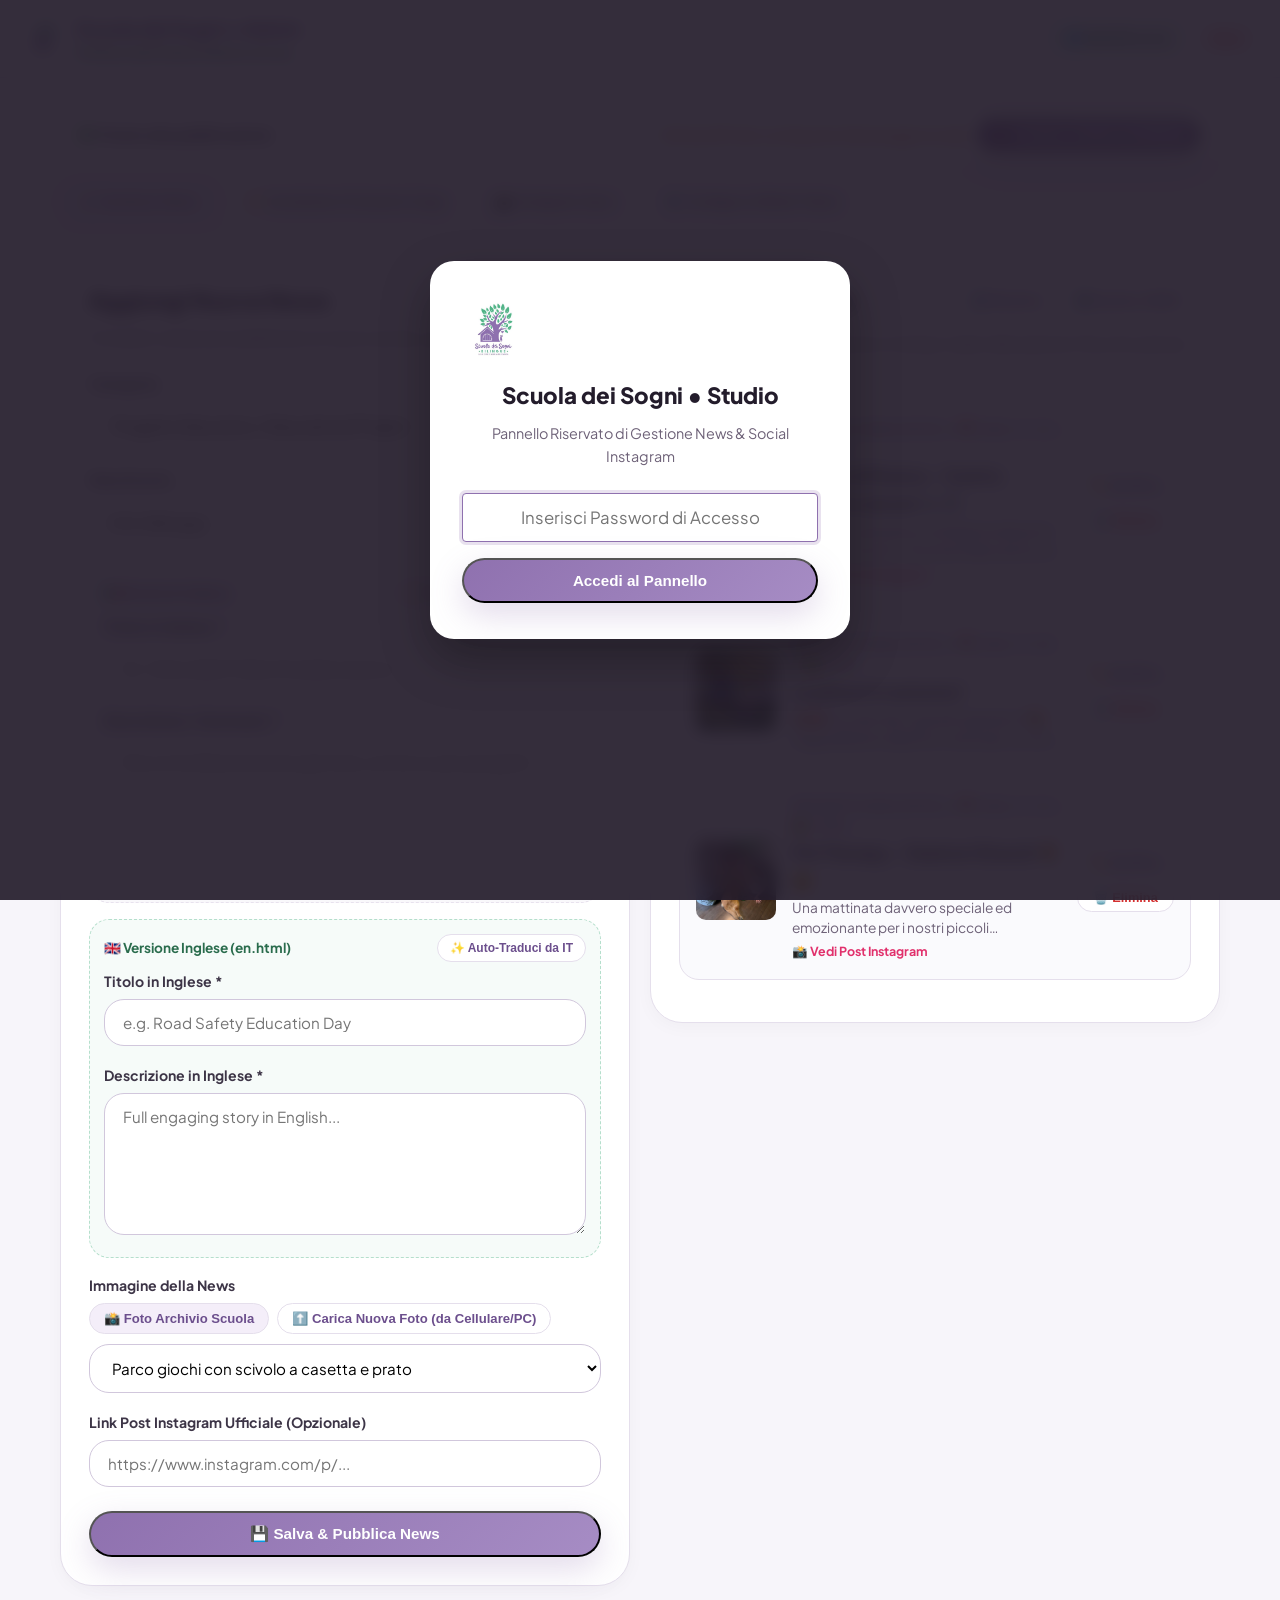
==== commit e3a3cb13: "Add video upload & playback support, remove static Instagram counters, publish Music School video ne" ====
--- a/admin.html
+++ b/admin.html
@@ -509,17 +509,17 @@
               <!-- Opzione 2: Caricamento multiplo foto -->
               <div id="wrapImgUpload" style="display: none;">
                 <div id="newsDropZone" style="border: 2px dashed var(--primary); border-radius: var(--radius-md); padding: 20px; text-align: center; cursor: pointer; background: #FAF7FD; transition: all 0.2s;">
-                  <span style="font-size: 2rem; display: block; margin-bottom: 6px;">📷</span>
-                  <strong style="color: var(--primary-dark); font-size: 0.95rem; display: block;">Tocca o trascina qui una o più foto (anche 6–10 insieme)</strong>
-                  <span style="font-size: 0.8rem; color: var(--admin-muted);">JPG, PNG o WEBP — vengono ottimizzate automaticamente e caricate su GitHub</span>
-                  <input type="file" id="newsFileInput" accept="image/*" multiple style="display: none;">
+                  <span style="font-size: 2rem; display: block; margin-bottom: 6px;">📷 🎬</span>
+                  <strong style="color: var(--primary-dark); font-size: 0.95rem; display: block;">Tocca o trascina qui foto o brevi video</strong>
+                  <span style="font-size: 0.8rem; color: var(--admin-muted);">Foto (JPG/PNG/WEBP, ottimizzate) o Video brevi (MP4/WEBM, max 20 MB) caricati su GitHub</span>
+                  <input type="file" id="newsFileInput" accept="image/*,video/mp4,video/webm,video/quicktime" multiple style="display: none;">
                 </div>
                 <div id="newsUploadPreview" style="display: none; margin-top: 12px; background: #FFF; padding: 12px; border-radius: var(--radius-md); border: 1px solid var(--admin-border);">
                   <div style="display: flex; justify-content: space-between; align-items: center; margin-bottom: 8px;">
-                    <strong id="newsUploadCountLabel" style="font-size: 0.85rem; color: #2E7D32;">✓ 0 foto pronte</strong>
+                    <strong id="newsUploadCountLabel" style="font-size: 0.85rem; color: #2E7D32;">✓ 0 file pronti</strong>
                     <div style="display: flex; gap: 6px;">
-                      <button type="button" id="btnAddMoreImgs" class="copy-pill-btn" style="font-size: 0.75rem;">+ Aggiungi altre foto</button>
-                      <button type="button" id="btnCancelUploadedImg" class="copy-pill-btn" style="font-size: 0.75rem; color: #D32F2F; border-color: #FFCDD2;">Svuota tutte</button>
+                      <button type="button" id="btnAddMoreImgs" class="copy-pill-btn" style="font-size: 0.75rem;">+ Aggiungi foto/video</button>
+                      <button type="button" id="btnCancelUploadedImg" class="copy-pill-btn" style="font-size: 0.75rem; color: #D32F2F; border-color: #FFCDD2;">Svuota tutti</button>
                     </div>
                   </div>
                   <div id="newsUploadGrid" style="display: grid; grid-template-columns: repeat(auto-fill, minmax(76px, 1fr)); gap: 8px;"></div>
@@ -724,7 +724,7 @@
               <span style="font-size: 1.8rem;">📱</span>
               <div>
                 <strong>Profilo verificato:</strong> @scuoladeisogniroma<br>
-                <span style="font-size: 0.85rem; color: #507A63;">Oltre 74 post e 340 famiglie collegate</span>
+                <span style="font-size: 0.85rem; color: #507A63;">Banner e link diretti attivi sul sito ufficiale</span>
               </div>
             </div>
           </div>
@@ -1079,13 +1079,18 @@
         return;
       }
 
+      const isVideoFile = (src) => /\.(mp4|webm|mov|m4v)(\?.*)?$/i.test(src || '');
       let html = '';
       currentNews.forEach((item, index) => {
+        const thumbMedia = isVideoFile(item.image)
+          ? `<video src="${item.image}#t=0.5" muted playsinline preload="metadata" class="news-manage-thumb" style="object-fit: cover;"></video>`
+          : `<img src="${item.image || 'assets/images/parco-giochi-scivolo.png'}" alt="Thumb" class="news-manage-thumb" onerror="this.onerror=null;this.src='assets/images/parco-giochi-scivolo.png';">`;
+        const mediaBadge = isVideoFile(item.image) ? ' • 🎬 Video' : '';
         html += `
           <div class="news-manage-item">
-            <img src="${item.image || 'assets/images/parco-giochi-scivolo.png'}" alt="Thumb" class="news-manage-thumb" onerror="this.onerror=null;this.src='assets/images/parco-giochi-scivolo.png';">
+            ${thumbMedia}
             <div class="news-manage-info">
-              <div class="news-manage-meta">${item.category_it || 'News'} • 📅 ${item.date || ''}${Array.isArray(item.gallery) && item.gallery.length > 1 ? ' • 🖼️ ' + item.gallery.length + ' foto' : ''}</div>
+              <div class="news-manage-meta">${item.category_it || 'News'} • 📅 ${item.date || ''}${mediaBadge}${Array.isArray(item.gallery) && item.gallery.length > 1 ? ' • 🖼️ ' + item.gallery.length + ' file' : ''}</div>
               <div class="news-manage-title">${item.title_it}</div>
               <div class="news-manage-excerpt">${item.excerpt_it}</div>
               ${item.instagram_url ? `<a href="${item.instagram_url}" target="_blank" style="font-size: 0.78rem; color: #E1306C; font-weight:700;">📸 Vedi Post Instagram</a>` : ''}
@@ -1116,11 +1121,16 @@
       const itemGallery = Array.isArray(item.gallery) && item.gallery.length > 0
         ? item.gallery
         : (item.image ? [item.image] : []);
-      pendingGalleryItems = itemGallery.map(pathStr => ({ type: 'existing', path: pathStr, preview: pathStr }));
+      pendingGalleryItems = itemGallery.map(pathStr => ({
+        type: 'existing',
+        mediaType: /\.(mp4|webm|mov|m4v)(\?.*)?$/i.test(pathStr) ? 'video' : 'image',
+        path: pathStr,
+        preview: pathStr
+      }));
 
       const imgSelect = document.getElementById('newsImageSelect');
       const customImgInput = document.getElementById('newsCustomImg');
-      if (pendingGalleryItems.length > 1 || (pendingGalleryItems[0] && pendingGalleryItems[0].path.startsWith('assets/images/uploads/'))) {
+      if (pendingGalleryItems.length > 1 || (pendingGalleryItems[0] && (pendingGalleryItems[0].path.startsWith('assets/images/uploads/') || pendingGalleryItems[0].path.startsWith('assets/videos/uploads/')))) {
         tabImgUpload.click();
         renderUploadGrid();
       } else {
@@ -1149,7 +1159,7 @@
         const imgsToCheck = new Set();
         if (item.image) imgsToCheck.add(item.image);
         if (Array.isArray(item.gallery)) item.gallery.forEach(g => imgsToCheck.add(g));
-        const uploadedImgs = Array.from(imgsToCheck).filter(p => p && p.startsWith('assets/images/uploads/'));
+        const uploadedImgs = Array.from(imgsToCheck).filter(p => p && (p.startsWith('assets/images/uploads/') || p.startsWith('assets/videos/uploads/')));
 
         if (uploadedImgs.length > 0) {
           showToast(`Rimozione di ${uploadedImgs.length} foto dal repository...`, "info", "🗑️");
@@ -1198,12 +1208,12 @@
           if (item.type === 'existing') {
             finalGallery.push(item.path);
           } else if (item.type === 'new') {
-            const uploadedPath = await uploadImageToGitHub(item.name, item.base64);
+            const uploadedPath = await uploadImageToGitHub(item.name, item.base64, item.mediaType === 'video');
             finalGallery.push(uploadedPath || item.dataUrl);
           }
         }
         if (newFiles.length > 0) {
-          showToast("Foto caricate con successo su GitHub!", "success", "✅");
+          showToast("File caricati con successo su GitHub!", "success", "✅");
         }
       } else {
         const imgSelect = document.getElementById('newsImageSelect').value;
@@ -1428,14 +1438,20 @@
       }
       newsDropZone.style.display = 'none';
       newsUploadPreview.style.display = 'block';
-      newsUploadCountLabel.textContent = `✓ ${pendingGalleryItems.length} ${pendingGalleryItems.length === 1 ? 'foto pronta' : 'foto pronte (la 1ª è la copertina)'}`;
-      newsUploadGrid.innerHTML = pendingGalleryItems.map((it, idx) => `
+      newsUploadCountLabel.textContent = `✓ ${pendingGalleryItems.length} ${pendingGalleryItems.length === 1 ? 'file pronto' : 'file pronti (il 1° è la copertina)'}`;
+      newsUploadGrid.innerHTML = pendingGalleryItems.map((it, idx) => {
+        const isVid = it.mediaType === 'video' || /\.(mp4|webm|mov|m4v)(\?.*)?$/i.test(it.path || it.name || '');
+        const mediaEl = isVid
+          ? `<video src="${it.preview}#t=0.5" muted playsinline preload="metadata" style="width: 100%; height: 100%; object-fit: cover;"></video><span style="position:absolute;top:2px;left:2px;background:rgba(0,0,0,0.65);color:#fff;font-size:0.62rem;padding:1px 4px;border-radius:4px;">🎬</span>`
+          : `<img src="${it.preview}" style="width: 100%; height: 100%; object-fit: cover;">`;
+        return `
         <div style="position: relative; border-radius: 8px; overflow: hidden; border: ${idx === 0 ? '2px solid var(--primary)' : '1px solid var(--admin-border)'}; aspect-ratio: 1;">
-          <img src="${it.preview}" style="width: 100%; height: 100%; object-fit: cover;">
+          ${mediaEl}
           ${idx === 0 ? '<span style="position:absolute;bottom:2px;left:2px;background:var(--primary);color:#fff;font-size:0.62rem;padding:1px 5px;border-radius:4px;font-weight:700;">Copertina</span>' : ''}
           <button type="button" onclick="removeGalleryItem(${idx})" style="position:absolute;top:2px;right:2px;width:20px;height:20px;border-radius:50%;border:none;background:rgba(211,47,47,0.9);color:#fff;font-size:0.7rem;font-weight:800;cursor:pointer;line-height:1;">✕</button>
         </div>
-      `).join('');
+      `;
+      }).join('');
     };
 
     window.removeGalleryItem = (idx) => {
@@ -1443,29 +1459,56 @@
       renderUploadGrid();
     };
 
+    const readFileAsBase64 = (file) => new Promise((resolve, reject) => {
+      const reader = new FileReader();
+      reader.onload = (e) => {
+        const dataUrl = e.target.result;
+        resolve({ dataUrl, base64: dataUrl.split(',')[1] });
+      };
+      reader.onerror = reject;
+      reader.readAsDataURL(file);
+    });
+
     const handleFilesSelect = async (fileList) => {
-      const files = Array.from(fileList).filter(f => f.type.startsWith('image/'));
+      const files = Array.from(fileList).filter(f => f.type.startsWith('image/') || f.type.startsWith('video/'));
       if (files.length === 0) {
-        alert('Seleziona almeno un file immagine valido (JPG, PNG o WEBP).');
+        alert('Seleziona almeno un file immagine (JPG, PNG, WEBP) o video breve (MP4, WEBM).');
         return;
       }
-      showToast(`Ottimizzazione di ${files.length} foto in corso...`, "info", "⏳");
+      showToast(`Elaborazione di ${files.length} file in corso...`, "info", "⏳");
       try {
         for (const file of files) {
-          const { dataUrl, base64 } = await compressImage(file);
           const cleanName = file.name.toLowerCase().replace(/[^a-z0-9.]/g, '-');
-          pendingGalleryItems.push({
-            type: 'new',
-            name: cleanName,
-            base64: base64,
-            dataUrl: dataUrl,
-            preview: dataUrl
-          });
+          if (file.type.startsWith('video/')) {
+            if (file.size > 20 * 1024 * 1024) {
+              alert(`Il video "${file.name}" supera i 20 MB (${(file.size / (1024 * 1024)).toFixed(1)} MB). Comprimilo leggermente prima di caricarlo su GitHub.`);
+              continue;
+            }
+            const { dataUrl, base64 } = await readFileAsBase64(file);
+            pendingGalleryItems.push({
+              type: 'new',
+              mediaType: 'video',
+              name: cleanName,
+              base64,
+              dataUrl,
+              preview: dataUrl
+            });
+          } else {
+            const { dataUrl, base64 } = await compressImage(file);
+            pendingGalleryItems.push({
+              type: 'new',
+              mediaType: 'image',
+              name: cleanName,
+              base64,
+              dataUrl,
+              preview: dataUrl
+            });
+          }
         }
         renderUploadGrid();
-        showToast(`${files.length} foto pronte per la pubblicazione!`, "success", "📸");
+        showToast(`${pendingGalleryItems.length} file pronti per la pubblicazione!`, "success", "📸");
       } catch (err) {
-        alert("Errore nell'elaborazione delle immagini.");
+        alert("Errore nell'elaborazione dei file.");
       }
     };
 
@@ -1518,11 +1561,12 @@
       });
     }
 
-    // Helper: Upload binary image to GitHub assets/images/uploads/
-    const uploadImageToGitHub = async (filename, base64Data) => {
+    // Helper: Upload binary image or short video to GitHub
+    const uploadImageToGitHub = async (filename, base64Data, isVideo = false) => {
       const token = getStoredToken();
       if (!token) return null;
-      const cleanPath = 'assets/images/uploads/' + Date.now() + '-' + filename;
+      const folder = isVideo ? 'assets/videos/uploads/' : 'assets/images/uploads/';
+      const cleanPath = folder + Date.now() + '-' + filename;
       try {
         const res = await fetch('https://api.github.com/repos/' + GITHUB_REPO + '/contents/' + cleanPath, {
           method: 'PUT',
@@ -1532,7 +1576,7 @@
             'Content-Type': 'application/json'
           },
           body: JSON.stringify({
-            message: 'Upload immagine news: ' + filename,
+            message: 'Upload media news: ' + filename,
             content: base64Data,
             branch: GITHUB_BRANCH
           })
@@ -1541,14 +1585,14 @@
           return cleanPath;
         }
       } catch (err) {
-        console.error('Error uploading image to GitHub:', err);
+        console.error('Error uploading media to GitHub:', err);
       }
       return null;
     };
 
-    // Helper: Safely delete user-uploaded news image from GitHub (leaves structural images untouched)
+    // Helper: Safely delete user-uploaded news image/video from GitHub (leaves structural images untouched)
     const deleteUploadedImageFromGitHub = async (imagePath) => {
-      if (!imagePath || !imagePath.startsWith('assets/images/uploads/')) {
+      if (!imagePath || (!imagePath.startsWith('assets/images/uploads/') && !imagePath.startsWith('assets/videos/uploads/'))) {
         return; // Non tocca mai le foto strutturali (villa, parco, scivolo, ecc.)
       }
       const token = getStoredToken();
--- a/style.css
+++ b/style.css
@@ -1669,13 +1669,20 @@
   justify-content: center;
   overflow: hidden;
 }
-.news-modal-stage img {
+.news-modal-stage img,
+.news-modal-stage video {
   max-width: 100%;
   max-height: 100%;
   width: 100%;
   height: 100%;
   object-fit: contain;
   background: #1A1423;
+}
+.news-thumb video {
+  width: 100%;
+  height: 100%;
+  object-fit: cover;
+  display: block;
 }
 .news-gallery-arrow {
   position: absolute;
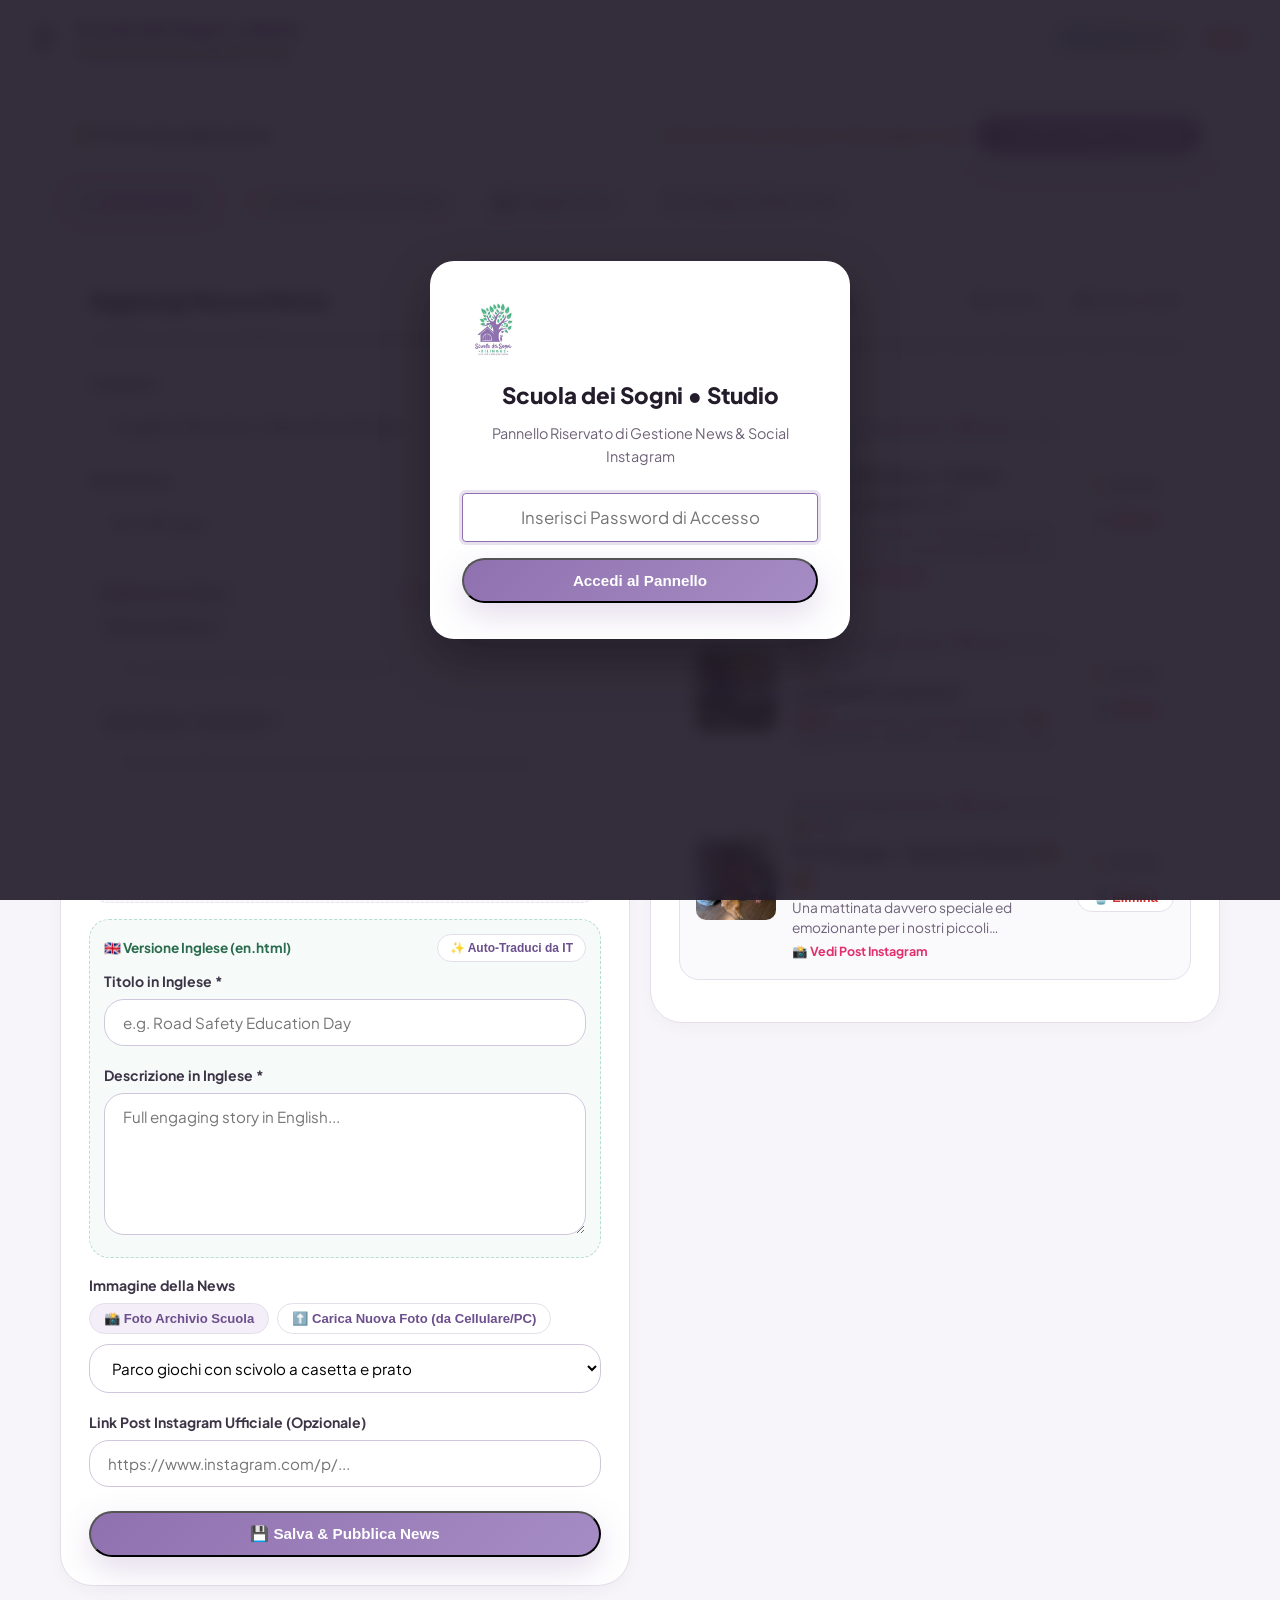
==== commit 8a1e0e1d: "Add live AI progress indicator, 10s timeout per model, and fast-flash filtering" ====
--- a/admin.html
+++ b/admin.html
@@ -454,6 +454,7 @@
                   ✨ Correggi & Migliora con AI
                 </button>
               </div>
+              <div id="aiPolishStatus" style="display: none; font-size: 0.78rem; padding: 8px 10px; border-radius: 8px; margin-bottom: 10px; background: #FFF; border: 1px solid #E5D9F2; color: var(--primary-dark); line-height: 1.4;"></div>
               <div class="form-group">
                 <label class="form-label" for="newsTitleIt">Titolo in Italiano *</label>
                 <input type="text" id="newsTitleIt" class="form-control" placeholder="Es. Visita della Polizia Stradale al parco" required>
@@ -1288,8 +1289,8 @@
       if (typeof getGeminiKey === 'function' && getGeminiKey()) {
         try {
           const prompt = `Traduci in inglese naturale, caldo e curato questo testo per il sito di un asilo nido e scuola dell'infanzia bilingue. Mantieni eventuali emoji e la suddivisione in paragrafi. Rispondi SOLO con il testo tradotto, senza commenti o virgolette.\n\n${clean}`;
-          const aiTrans = await callGemini(prompt);
-          if (aiTrans && aiTrans.trim()) return aiTrans.trim();
+          const aiRes = await callGemini(prompt);
+          if (aiRes && aiRes.text && aiRes.text.trim()) return aiRes.text.trim();
         } catch (err) {
           console.warn('Gemini translation fallback to MyMemory:', err);
         }
@@ -1679,22 +1680,32 @@
 
     let cachedAvailableGeminiModels = null;
 
+    const fetchWithTimeout = async (url, options = {}, timeoutMs = 10000) => {
+      const controller = new AbortController();
+      const timer = setTimeout(() => controller.abort(), timeoutMs);
+      try {
+        return await fetch(url, { ...options, signal: controller.signal });
+      } finally {
+        clearTimeout(timer);
+      }
+    };
+
     const getAvailableGeminiModels = async (key) => {
       if (cachedAvailableGeminiModels) return cachedAvailableGeminiModels;
-      const defaults = ['gemini-3.8-flash', 'gemini-3.8-flash-lite', 'gemini-3.0-flash', 'gemini-3.8-pro'];
+      const defaults = ['gemini-3.8-flash', 'gemini-3.8-flash-lite', 'gemini-3.0-flash'];
       try {
-        const res = await fetch('https://generativelanguage.googleapis.com/v1beta/models?key=' + encodeURIComponent(key));
+        const res = await fetchWithTimeout('https://generativelanguage.googleapis.com/v1beta/models?key=' + encodeURIComponent(key), {}, 7000);
         if (res.ok) {
           const data = await res.json();
+          const excluded = ['embedding', 'tts', 'image', 'audio', 'robotics', 'computer-use', 'pro', 'thinking', '2.0', '1.5', '1.0'];
           const list = (data.models || [])
             .filter(m => Array.isArray(m.supportedGenerationMethods) && m.supportedGenerationMethods.includes('generateContent'))
             .map(m => m.name.replace(/^models\//, ''))
-            .filter(name => name.startsWith('gemini-') && !name.includes('embedding') && !name.includes('tts') && !name.includes('image'));
+            .filter(name => name.startsWith('gemini-') && name.includes('flash') && !excluded.some(bad => name.includes(bad)));
 
           if (list.length > 0) {
-            // Priorità: 3.8-flash > altri flash recenti > pro recenti
             list.sort((a, b) => {
-              const score = (n) => (n === 'gemini-3.8-flash' ? 100 : n.includes('3.8') && n.includes('flash') ? 90 : n.includes('flash') ? 70 : 50);
+              const score = (n) => (n === 'gemini-3.8-flash' ? 100 : n.includes('3.8') ? 90 : n.includes('lite') ? 75 : 65);
               return score(b) - score(a);
             });
             cachedAvailableGeminiModels = list;
@@ -1707,41 +1718,53 @@
       return defaults;
     };
 
-    const callGemini = async (promptText) => {
+    const callGemini = async (promptText, onProgress) => {
       const key = getGeminiKey();
       if (!key) return null;
+      const report = (msg) => { if (typeof onProgress === 'function') onProgress(msg); };
+
+      report('🔍 Ricerca modello Gemini più veloce...');
       const models = await getAvailableGeminiModels(key);
+      const candidates = models.slice(0, 3);
       let lastErrMsg = 'Servizio AI temporaneamente occupato. Riprova tra qualche secondo.';
 
-      // Prova fino a 2 passaggi sui modelli disponibili (con breve pausa su picco 503/429)
       for (let attempt = 0; attempt < 2; attempt++) {
         if (attempt > 0) {
-          await new Promise(r => setTimeout(r, 1400));
-        }
-        for (const model of models.slice(0, 4)) {
+          report('⏳ Picco di traffico su Google, nuovo tentativo rapido...');
+          await new Promise(r => setTimeout(r, 800));
+        }
+        for (const model of candidates) {
           try {
+            report(`⚡ Elaborazione con <strong>${model}</strong>...`);
             const url = 'https://generativelanguage.googleapis.com/v1beta/models/' + model + ':generateContent?key=' + encodeURIComponent(key);
-            const res = await fetch(url, {
+            const res = await fetchWithTimeout(url, {
               method: 'POST',
               headers: { 'Content-Type': 'application/json' },
               body: JSON.stringify({
-                contents: [{ parts: [{ text: promptText }] }]
+                contents: [{ parts: [{ text: promptText }] }],
+                generationConfig: { temperature: 0.7 }
               })
-            });
+            }, 10000);
+
             if (res.ok) {
               const data = await res.json();
               const txt = data?.candidates?.[0]?.content?.parts?.[0]?.text;
-              if (txt) return txt;
+              if (txt) return { text: txt, model };
             } else {
               const err = await res.json().catch(() => ({}));
               lastErrMsg = err.error?.message || ('Errore API Gemini (' + res.status + ')');
               if (res.status === 429 || res.status === 503 || res.status === 404 || res.status === 400) {
-                console.warn(`Modello ${model} saltato (${res.status}): ${lastErrMsg}`);
+                report(`⚠️ ${model} occupato (${res.status}), provo il successivo...`);
                 continue;
               }
               throw new Error(lastErrMsg);
             }
           } catch (err) {
+            if (err.name === 'AbortError') {
+              lastErrMsg = `Timeout (10s) su ${model}`;
+              report(`⏱️ ${model} troppo lento (>10s), passo al successivo...`);
+              continue;
+            }
             lastErrMsg = err.message;
           }
         }
@@ -1762,6 +1785,7 @@
 
     // AI Polish & Correct inside News Form
     const btnAiPolishIt = document.getElementById('btnAiPolishIt');
+    const aiPolishStatus = document.getElementById('aiPolishStatus');
     if (btnAiPolishIt) {
       btnAiPolishIt.addEventListener('click', async () => {
         const titleIt = document.getElementById('newsTitleIt').value.trim();
@@ -1772,8 +1796,29 @@
         }
 
         const origLabel = btnAiPolishIt.innerHTML;
+        const startedAt = Date.now();
+        let currentStepMsg = '🔍 Avvio AI...';
         btnAiPolishIt.disabled = true;
-        btnAiPolishIt.innerHTML = '⏳ Miglioramento AI...';
+
+        const updateStatusUI = (msg, bg = '#FFF', border = '#E5D9F2', color = 'var(--primary-dark)') => {
+          currentStepMsg = msg;
+          if (!aiPolishStatus) return;
+          const elapsed = ((Date.now() - startedAt) / 1000).toFixed(1);
+          aiPolishStatus.style.display = 'block';
+          aiPolishStatus.style.background = bg;
+          aiPolishStatus.style.borderColor = border;
+          aiPolishStatus.style.color = color;
+          aiPolishStatus.innerHTML = `${msg} <span style="opacity:0.7;font-weight:700;">(${elapsed}s)</span>`;
+        };
+
+        const tickTimer = setInterval(() => {
+          const secs = Math.floor((Date.now() - startedAt) / 1000);
+          btnAiPolishIt.innerHTML = `⏳ AI (${secs}s)...`;
+          updateStatusUI(currentStepMsg);
+        }, 500);
+
+        btnAiPolishIt.innerHTML = '⏳ AI (0s)...';
+        updateStatusUI('🔍 Connessione a Gemini AI...');
 
         try {
           if (getGeminiKey()) {
@@ -1789,7 +1834,8 @@
 Rispondi SOLO in formato JSON valido con queste esatte chiavi (nessun testo fuori dal JSON):
 {"title_it": "...", "excerpt_it": "...", "title_en": "...", "excerpt_en": "..."}`;
 
-            const rawReply = await callGemini(prompt);
+            const aiRes = await callGemini(prompt, (stepMsg) => updateStatusUI(stepMsg));
+            const rawReply = aiRes?.text || '';
             const jsonMatch = rawReply.match(/\{[\s\S]*\}/);
             if (jsonMatch) {
               const parsed = JSON.parse(jsonMatch[0]);
@@ -1797,18 +1843,24 @@
               if (parsed.excerpt_it) document.getElementById('newsExcerptIt').value = parsed.excerpt_it;
               if (parsed.title_en) document.getElementById('newsTitleEn').value = parsed.title_en;
               if (parsed.excerpt_en) document.getElementById('newsExcerptEn').value = parsed.excerpt_en;
+              updateStatusUI(`✅ Completato con <strong>${aiRes.model}</strong>`, '#EBF8F2', '#B7E4CE', '#1E6641');
               showToast("Testo corretto, migliorato e tradotto con Gemini AI!", "success", "✨");
+            } else {
+              throw new Error('Risposta AI non in formato JSON valido.');
             }
           } else {
             // Smart local cleanup fallback
             if (titleIt) document.getElementById('newsTitleIt').value = localTextCleanup(titleIt);
             if (excerptIt) document.getElementById('newsExcerptIt').value = localTextCleanup(excerptIt);
-            showToast("Formattazione e punteggiatura sistemate! (Per riscrittura AI completa aggiungi una chiave Gemini gratuita in Impostazioni)", "info", "ℹ️");
+            updateStatusUI('ℹ️ Pulizia locale completata (nessuna API key Gemini configurata).', '#FFF8E1', '#FFE082', '#795548');
+            showToast("Formattazione e punteggiatura sistemate!", "info", "ℹ️");
           }
         } catch (err) {
           console.error(err);
-          alert("Errore AI: " + err.message);
+          updateStatusUI(`❌ ${err.message}`, '#FFEBEE', '#FFCDD2', '#C62828');
+          showToast("AI momentaneamente non disponibile: guarda il dettaglio sotto il titolo.", "warning", "⚠️");
         } finally {
+          clearInterval(tickTimer);
           btnAiPolishIt.disabled = false;
           btnAiPolishIt.innerHTML = origLabel;
         }
@@ -1845,9 +1897,9 @@
 3. Chiusura con indirizzo (📍 Via della Bufalotta 850, Roma) e telefono (📞 333 404 4552).
 4. Hashtag pertinenti in fondo (#scuoladeisogni #asilonidoroma #bufalotta #montesacro #talentiroma #bilingueroma ecc.).`;
 
-          const aiPost = await callGemini(prompt);
-          if (aiPost) {
-            igGeneratedCaption.innerText = aiPost.trim();
+          const aiRes = await callGemini(prompt);
+          if (aiRes && aiRes.text) {
+            igGeneratedCaption.innerText = aiRes.text.trim();
             showToast("Post Instagram creato su misura con Gemini AI!", "success", "✨");
             return;
           }
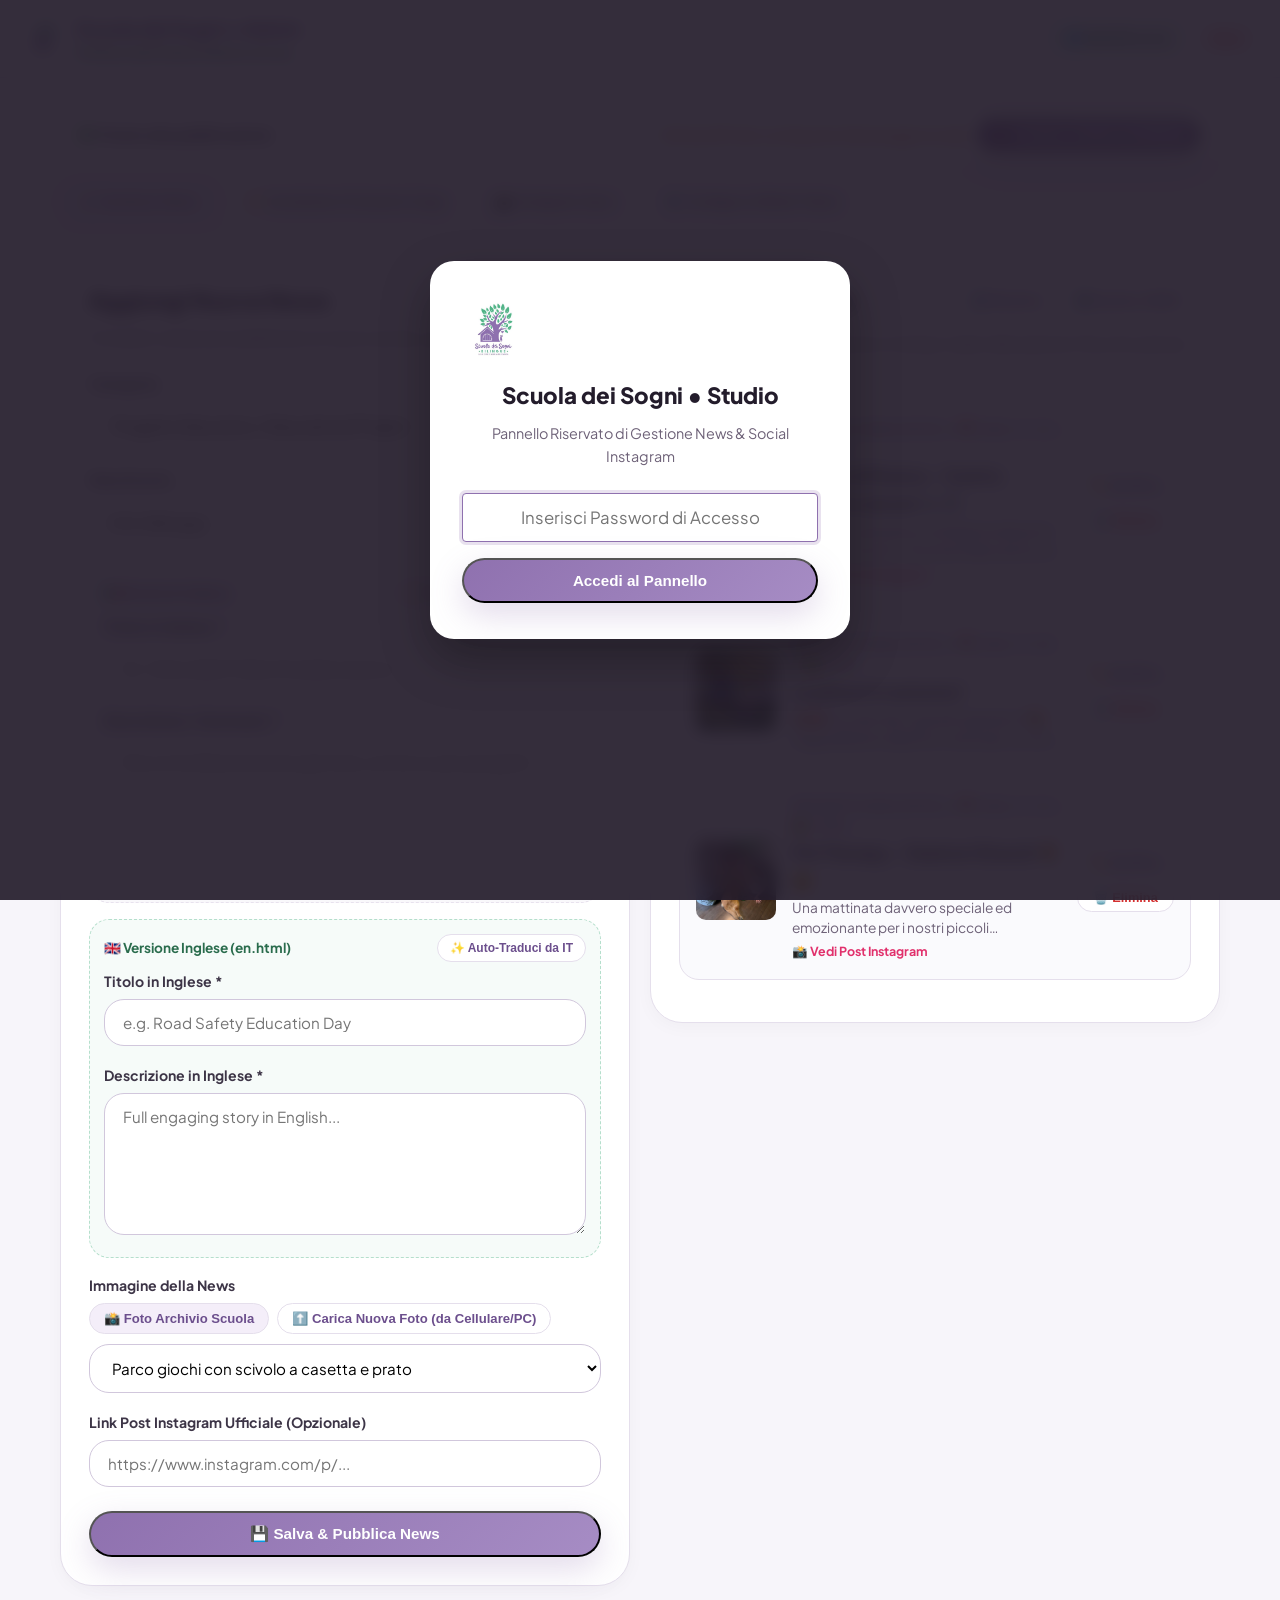
==== commit 3cdf8ab1: "Force Gemini native JSON responseMimeType and resilient JSON parsing" ====
--- a/admin.html
+++ b/admin.html
@@ -1718,7 +1718,7 @@
       return defaults;
     };
 
-    const callGemini = async (promptText, onProgress) => {
+    const callGemini = async (promptText, onProgress, options = {}) => {
       const key = getGeminiKey();
       if (!key) return null;
       const report = (msg) => { if (typeof onProgress === 'function') onProgress(msg); };
@@ -1727,6 +1727,10 @@
       const models = await getAvailableGeminiModels(key);
       const candidates = models.slice(0, 3);
       let lastErrMsg = 'Servizio AI temporaneamente occupato. Riprova tra qualche secondo.';
+      const genConfig = { temperature: 0.7 };
+      if (options.json) {
+        genConfig.responseMimeType = 'application/json';
+      }
 
       for (let attempt = 0; attempt < 2; attempt++) {
         if (attempt > 0) {
@@ -1742,7 +1746,7 @@
               headers: { 'Content-Type': 'application/json' },
               body: JSON.stringify({
                 contents: [{ parts: [{ text: promptText }] }],
-                generationConfig: { temperature: 0.7 }
+                generationConfig: genConfig
               })
             }, 10000);
 
@@ -1834,11 +1838,18 @@
 Rispondi SOLO in formato JSON valido con queste esatte chiavi (nessun testo fuori dal JSON):
 {"title_it": "...", "excerpt_it": "...", "title_en": "...", "excerpt_en": "..."}`;
 
-            const aiRes = await callGemini(prompt, (stepMsg) => updateStatusUI(stepMsg));
-            const rawReply = aiRes?.text || '';
+            const aiRes = await callGemini(prompt, (stepMsg) => updateStatusUI(stepMsg), { json: true });
+            const rawReply = (aiRes?.text || '').replace(/```json\s*/gi, '').replace(/```\s*/g, '').trim();
             const jsonMatch = rawReply.match(/\{[\s\S]*\}/);
             if (jsonMatch) {
-              const parsed = JSON.parse(jsonMatch[0]);
+              let parsed;
+              try {
+                parsed = JSON.parse(jsonMatch[0]);
+              } catch (parseErr) {
+                // Gestisce eventuali a-capo reali dentro le stringhe JSON
+                const sanitized = jsonMatch[0].replace(/\r?\n/g, '\\n');
+                parsed = JSON.parse(sanitized);
+              }
               if (parsed.title_it) document.getElementById('newsTitleIt').value = parsed.title_it;
               if (parsed.excerpt_it) document.getElementById('newsExcerptIt').value = parsed.excerpt_it;
               if (parsed.title_en) document.getElementById('newsTitleEn').value = parsed.title_en;
@@ -1846,6 +1857,7 @@
               updateStatusUI(`✅ Completato con <strong>${aiRes.model}</strong>`, '#EBF8F2', '#B7E4CE', '#1E6641');
               showToast("Testo corretto, migliorato e tradotto con Gemini AI!", "success", "✨");
             } else {
+              console.warn('Raw AI reply:', rawReply);
               throw new Error('Risposta AI non in formato JSON valido.');
             }
           } else {
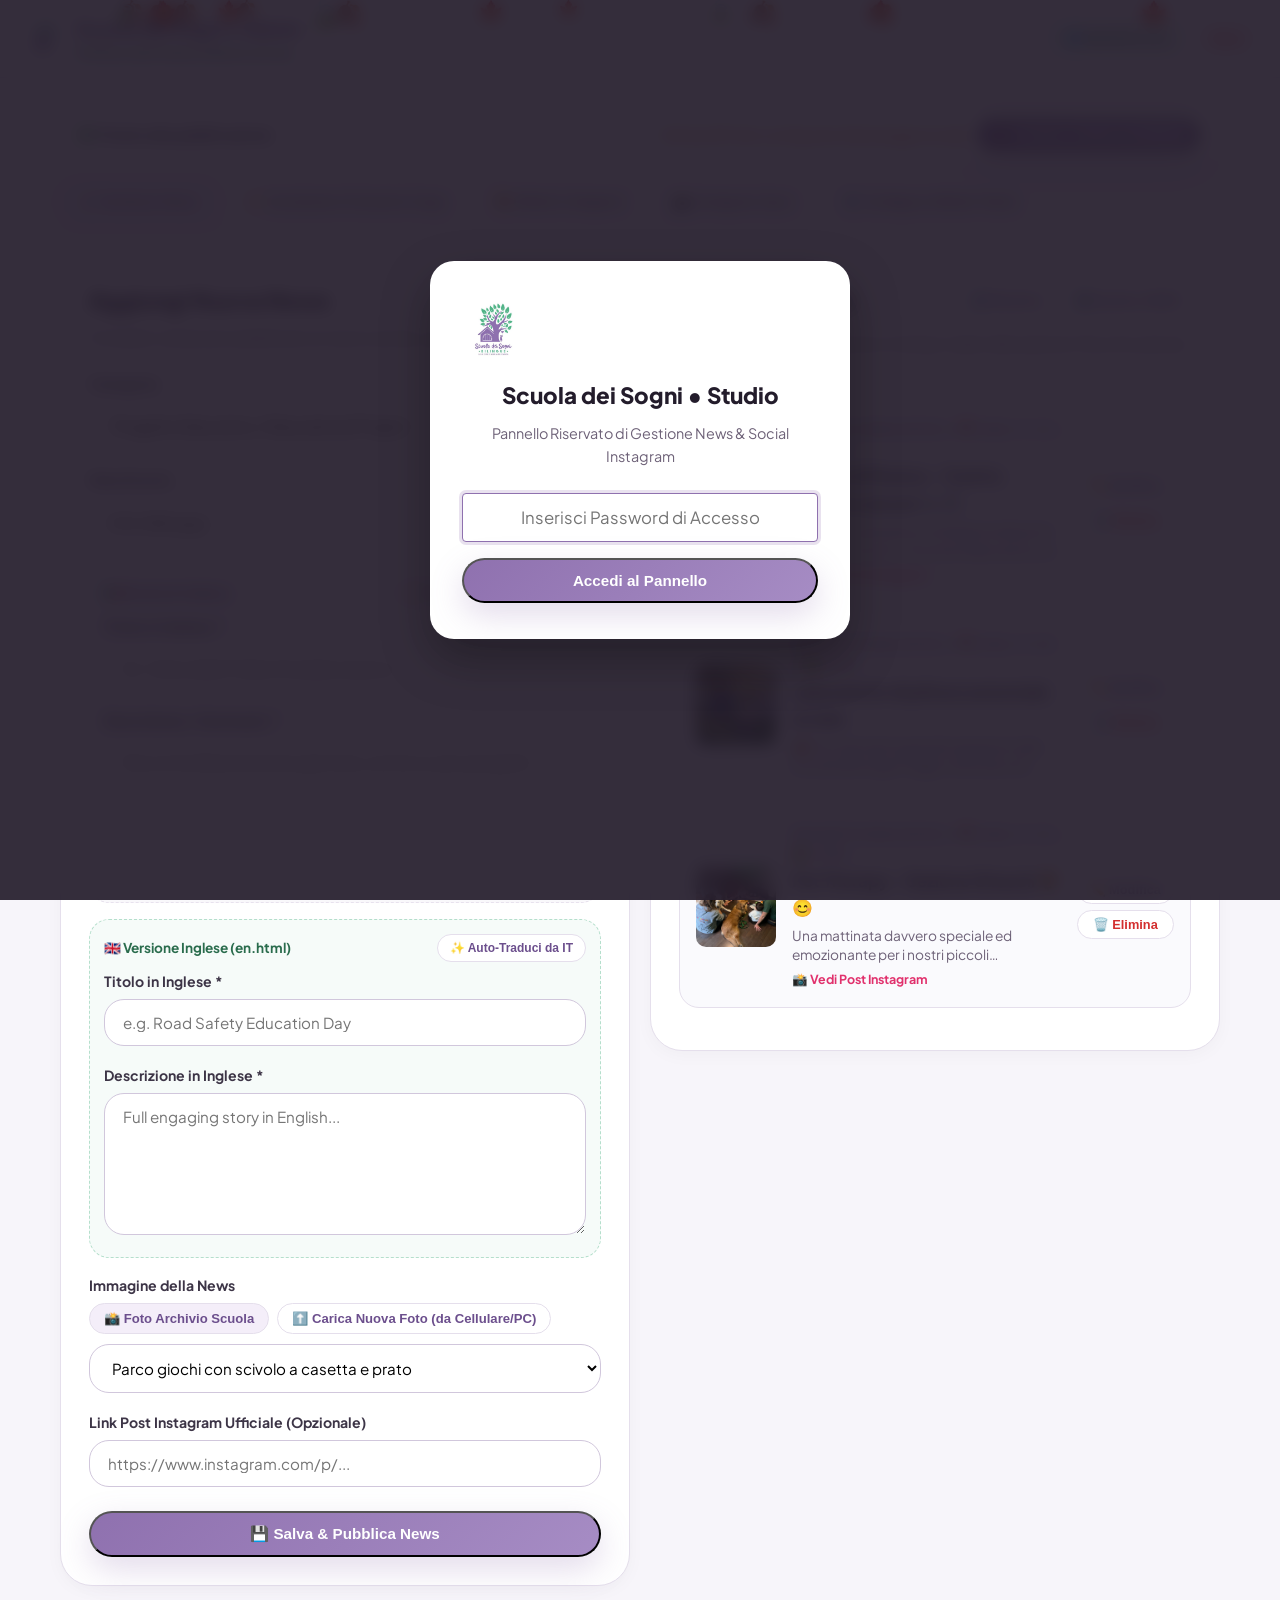
==== commit 23c70884: "Add Seasonal Atmosphere & Event Effects engine with admin panel selector and optional top banner" ====
--- a/admin.html
+++ b/admin.html
@@ -7,6 +7,7 @@
   <meta name="robots" content="noindex, nofollow">
   <link rel="icon" type="image/jpeg" href="assets/images/logo-scuola-dei-sogni.jpg">
   <link rel="stylesheet" href="style.css">
+  <link rel="stylesheet" href="seasonal.css?v=1.0">
   <style>
     :root {
       --admin-bg: #F7F5FA;
@@ -333,6 +334,61 @@
       width: 100%;
       text-align: center;
       box-shadow: 0 20px 50px rgba(0,0,0,0.3);
+    }
+    .theme-card-grid {
+      display: grid;
+      grid-template-columns: repeat(auto-fill, minmax(210px, 1fr));
+      gap: 14px;
+      margin-bottom: 24px;
+    }
+    .theme-picker-card {
+      background: #FFFFFF;
+      border: 2px solid var(--admin-border);
+      border-radius: var(--radius-md);
+      padding: 18px 16px;
+      cursor: pointer;
+      transition: all 0.2s ease;
+      display: flex;
+      flex-direction: column;
+      gap: 6px;
+      position: relative;
+    }
+    .theme-picker-card:hover {
+      border-color: var(--primary);
+      transform: translateY(-2px);
+      box-shadow: 0 6px 18px rgba(143, 113, 175, 0.12);
+    }
+    .theme-picker-card.active {
+      border-color: var(--primary-dark);
+      background: #FAF6FD;
+      box-shadow: 0 6px 20px rgba(143, 113, 175, 0.18);
+    }
+    .theme-picker-card.active::after {
+      content: "✓ Attivo";
+      position: absolute;
+      top: 10px;
+      right: 10px;
+      background: var(--primary);
+      color: #fff;
+      font-size: 0.68rem;
+      font-weight: 700;
+      padding: 2px 8px;
+      border-radius: 999px;
+    }
+    .theme-card-icon {
+      font-size: 2.2rem;
+      line-height: 1;
+      margin-bottom: 4px;
+    }
+    .theme-card-title {
+      font-weight: 700;
+      font-size: 0.95rem;
+      color: var(--dark);
+    }
+    .theme-card-desc {
+      font-size: 0.78rem;
+      color: var(--admin-muted);
+      line-height: 1.35;
     }
     @media (max-width: 768px) {
       .grid-2col { grid-template-columns: 1fr; }
@@ -410,6 +466,9 @@
       </button>
       <button class="tab-btn" data-tab="tab-ai-studio">
         <span>✨ Assistente AI Social & Copy</span>
+      </button>
+      <button class="tab-btn" data-tab="tab-theme">
+        <span>🎨 Effetti & Stagioni</span>
       </button>
       <button class="tab-btn" data-tab="tab-ig-feed">
         <span>📸 Instagram Sync</span>
@@ -808,8 +867,146 @@
       </div>
     </section>
 
+    <!-- TAB 5: EFFETTI & STAGIONI -->
+    <section id="tab-theme" class="admin-section">
+      <div class="admin-card">
+        <div style="display: flex; justify-content: space-between; align-items: center; flex-wrap: wrap; gap: 12px; margin-bottom: 8px;">
+          <div>
+            <h2 class="admin-title" style="margin-bottom: 4px;">🎨 Effetti Grafici Stagionali & Feste</h2>
+            <p class="admin-subtitle" style="margin-bottom: 0;">Scegli l'atmosfera visiva applicata a tutto il sito web. Discreta, raffinata e accessibile (non copre i testi, non ostacola i click dei genitori).</p>
+          </div>
+          <div style="display: flex; gap: 8px; align-items: center;">
+            <button type="button" id="btnPreviewTheme" class="btn btn-secondary" style="padding: 7px 14px; font-size: 0.85rem;">
+              <span>👀 Prova sullo Schermo</span>
+            </button>
+            <button type="button" id="btnClearPreview" class="copy-pill-btn" style="padding: 7px 12px; font-size: 0.82rem; display: none;">
+              <span>✕ Ferma</span>
+            </button>
+            <button type="button" id="btnSaveThemeOnline" class="btn btn-primary" style="padding: 7px 18px; font-size: 0.85rem;">
+              <span>💾 Salva & Pubblica Online</span>
+            </button>
+          </div>
+        </div>
+
+        <div style="background: #F4EFFB; border-radius: var(--radius-md); padding: 12px 18px; border: 1px solid #E3D7F2; margin-bottom: 20px; font-size: 0.88rem; color: var(--primary-dark); display: flex; align-items: center; justify-content: space-between; flex-wrap: wrap; gap: 10px;">
+          <div>
+            <strong>Tema attualmente selezionato:</strong> <span id="lblActiveThemeName" style="text-decoration: underline; font-weight: 700;">Autunno Dolce</span>
+          </div>
+          <span style="font-size: 0.78rem; color: var(--admin-muted);">Aggiornamento istantaneo su index.html ed en.html</span>
+        </div>
+
+        <!-- Selettore Temi a Schede -->
+        <div class="theme-card-grid" id="themePickerGrid">
+          <div class="theme-picker-card" data-theme="auto">
+            <div class="theme-card-icon">🗓️</div>
+            <div class="theme-card-title">Automatico (Calendario)</div>
+            <div class="theme-card-desc">Si adatta da solo al mese dell'anno (Autunno, Natale, Carnevale, Primavera, Bolle estive, Open Day).</div>
+          </div>
+
+          <div class="theme-picker-card" data-theme="autumn">
+            <div class="theme-card-icon">🍂</div>
+            <div class="theme-card-title">Autunno Dolce</div>
+            <div class="theme-card-desc">Foglie d'acero e faggio dorate dai toni caldi (miele e terracotta) che volteggiano dolcemente.</div>
+          </div>
+
+          <div class="theme-picker-card" data-theme="halloween">
+            <div class="theme-card-icon">🎃</div>
+            <div class="theme-card-title">Halloween & Autunno Magico</div>
+            <div class="theme-card-desc">Piccole zucchette sorridenti, foglioline ambrate e stelline arancio/viola (allegro e per bambini).</div>
+          </div>
+
+          <div class="theme-picker-card" data-theme="christmas">
+            <div class="theme-card-icon">🎄</div>
+            <div class="theme-card-title">Natale & Feste di Fine Anno</div>
+            <div class="theme-card-desc">Fiocchi dorati e bianchi, campanellini e stelline magiche per l'atmosfera natalizia.</div>
+          </div>
+
+          <div class="theme-picker-card" data-theme="winter">
+            <div class="theme-card-icon">❄️</div>
+            <div class="theme-card-title">Inverno & Neve Soffusa</div>
+            <div class="theme-card-desc">Fiocchi di neve morbidi (effetto bokeh rilassante) e cristalli leggeri che scendono lenti.</div>
+          </div>
+
+          <div class="theme-picker-card" data-theme="carnival">
+            <div class="theme-card-icon">🎭</div>
+            <div class="theme-card-title">Carnevale in Festa</div>
+            <div class="theme-card-desc">Coriandoli color pastello, palloncini e stelle filanti ondeggianti piene di allegria.</div>
+          </div>
+
+          <div class="theme-picker-card" data-theme="spring">
+            <div class="theme-card-icon">🌸</div>
+            <div class="theme-card-title">Primavera in Fiore</div>
+            <div class="theme-card-desc">Petali di ciliegio rosa cipria e farfalline pastello che danzano con grazia nella brezza.</div>
+          </div>
+
+          <div class="theme-picker-card" data-theme="summer">
+            <div class="theme-card-icon">🫧</div>
+            <div class="theme-card-title">Estate & Bolle di Sapone</div>
+            <div class="theme-card-desc">Bolle trasparenti iridescenti che salgono verso l'alto (evoca il gioco nel parco della villa!).</div>
+          </div>
+
+          <div class="theme-picker-card" data-theme="openday">
+            <div class="theme-card-icon">🏫</div>
+            <div class="theme-card-title">Open Day & Nuovi Iscritti</div>
+            <div class="theme-card-desc">Palloncini colorati pastello e piccole matite/palette che salgono festosi verso l'alto.</div>
+          </div>
+
+          <div class="theme-picker-card" data-theme="magic">
+            <div class="theme-card-icon">✨</div>
+            <div class="theme-card-title">Notte dei Sogni (Magia)</div>
+            <div class="theme-card-desc">Stelline dorate scintillanti e lucciole luminose che richiamano l'identità della scuola.</div>
+          </div>
+
+          <div class="theme-picker-card" data-theme="none">
+            <div class="theme-card-icon">🚫</div>
+            <div class="theme-card-title">Nessun Effetto</div>
+            <div class="theme-card-desc">Disattiva tutte le particelle per un look completamente pulito e istituzionale.</div>
+          </div>
+        </div>
+
+        <!-- Banner Superiore Avvisi & Iscrizioni (Opzionale) -->
+        <div style="background: #FAFAFC; border: 1px solid var(--admin-border); border-radius: var(--radius-md); padding: 20px; margin-top: 10px;">
+          <div style="display: flex; justify-content: space-between; align-items: center; margin-bottom: 12px; flex-wrap: wrap; gap: 8px;">
+            <div style="display: flex; align-items: center; gap: 10px;">
+              <input type="checkbox" id="chkBannerEnabled" style="width: 18px; height: 18px; accent-color: var(--primary); cursor: pointer;">
+              <label for="chkBannerEnabled" style="font-weight: 700; font-size: 0.95rem; cursor: pointer; color: var(--dark);">
+                📢 Mostra Nastro Superiore Avvisi / Open Day sul Sito
+              </label>
+            </div>
+            <span style="font-size: 0.78rem; color: var(--admin-muted);">Compare in cima alla pagina e si può chiudere con '✕'</span>
+          </div>
+
+          <div id="bannerFieldsWrap" style="display: none; padding-top: 12px; border-top: 1px dashed var(--admin-border);">
+            <div class="grid-2col" style="gap: 16px;">
+              <div class="form-group">
+                <label class="form-label" for="txtBannerIt">Testo Avviso in Italiano *</label>
+                <input type="text" id="txtBannerIt" class="form-control" value="🎉 Iscrizioni Aperte Anno Scolastico: prenota la tua visita privata alla villa e al parco!">
+              </div>
+              <div class="form-group">
+                <label class="form-label" for="txtBannerEn">Testo Avviso in Inglese (en.html) *</label>
+                <input type="text" id="txtBannerEn" class="form-control" value="🎉 Admissions Open: book your private visit to our villa and playground!">
+              </div>
+            </div>
+
+            <div class="grid-2col" style="gap: 16px;">
+              <div class="form-group">
+                <label class="form-label" for="txtBannerBtnIt">Testo Pulsante</label>
+                <input type="text" id="txtBannerBtnIt" class="form-control" value="Prenota Visita">
+              </div>
+              <div class="form-group">
+                <label class="form-label" for="txtBannerLink">Link Destinazione (es. #contatti oppure link WhatsApp)</label>
+                <input type="text" id="txtBannerLink" class="form-control" value="#contatti">
+              </div>
+            </div>
+          </div>
+        </div>
+
+      </div>
+    </section>
+
   </main>
 
+  <script src="seasonal.js?v=1.0"></script>
   <script>
     // --- 1. Toast Notification Helper ---
     const showToast = (msg, type = 'info', icon = 'ℹ️') => {
@@ -2003,8 +2200,204 @@
       showToast("Post Instagram importato! Verifica e clicca Salva.", "info", "📥");
     });
 
+    // --- 9. Seasonal Themes & Atmosphere Engine ---
+    const GITHUB_THEME_PATH = "data/theme.json";
+    let currentThemeConfig = {
+      activeTheme: 'autumn',
+      intensity: 'normal',
+      bannerEnabled: false,
+      bannerTextIt: "🎉 Iscrizioni Aperte Anno Scolastico: prenota la tua visita privata alla villa e al parco!",
+      bannerTextEn: "🎉 Admissions Open: book your private visit to our villa and playground!",
+      bannerLink: "#contatti",
+      bannerButtonIt: "Prenota Visita",
+      bannerButtonEn: "Book a Tour",
+      updatedAt: new Date().toISOString()
+    };
+
+    const themeNamesMap = {
+      auto: "Automatico da Calendario",
+      autumn: "Autunno Dolce",
+      halloween: "Halloween & Autunno Magico",
+      christmas: "Natale & Feste di Fine Anno",
+      winter: "Inverno & Neve Soffusa",
+      carnival: "Carnevale in Festa",
+      spring: "Primavera in Fiore",
+      summer: "Estate & Bolle di Sapone",
+      openday: "Open Day & Nuovi Iscritti",
+      magic: "Notte dei Sogni (Magia)",
+      none: "Nessun Effetto (Disattivato)"
+    };
+
+    const updateThemeUI = () => {
+      const active = currentThemeConfig.activeTheme || 'autumn';
+      const labelEl = document.getElementById('lblActiveThemeName');
+      if (labelEl) {
+        labelEl.textContent = themeNamesMap[active] || active;
+      }
+      document.querySelectorAll('#themePickerGrid .theme-picker-card').forEach(card => {
+        card.classList.toggle('active', card.dataset.theme === active);
+      });
+
+      const chk = document.getElementById('chkBannerEnabled');
+      const bannerWrap = document.getElementById('bannerFieldsWrap');
+      if (chk) chk.checked = !!currentThemeConfig.bannerEnabled;
+      if (bannerWrap) bannerWrap.style.display = currentThemeConfig.bannerEnabled ? 'block' : 'none';
+
+      if (currentThemeConfig.bannerTextIt) document.getElementById('txtBannerIt').value = currentThemeConfig.bannerTextIt;
+      if (currentThemeConfig.bannerTextEn) document.getElementById('txtBannerEn').value = currentThemeConfig.bannerTextEn;
+      if (currentThemeConfig.bannerButtonIt) document.getElementById('txtBannerBtnIt').value = currentThemeConfig.bannerButtonIt;
+      if (currentThemeConfig.bannerLink) document.getElementById('txtBannerLink').value = currentThemeConfig.bannerLink;
+    };
+
+    const loadThemeConfig = async () => {
+      try {
+        const cached = localStorage.getItem('scuola_sogni_theme_cache');
+        if (cached) {
+          const parsed = JSON.parse(cached);
+          if (parsed && parsed.activeTheme) currentThemeConfig = Object.assign(currentThemeConfig, parsed);
+          updateThemeUI();
+        }
+      } catch (e) {}
+
+      try {
+        const res = await fetch(`data/theme.json?v=${Date.now()}`);
+        if (res.ok) {
+          const data = await res.json();
+          currentThemeConfig = Object.assign(currentThemeConfig, data);
+          localStorage.setItem('scuola_sogni_theme_cache', JSON.stringify(currentThemeConfig));
+          updateThemeUI();
+        }
+      } catch (err) {
+        console.warn('Theme load error:', err);
+      }
+    };
+
+    // Click card to select theme
+    document.querySelectorAll('#themePickerGrid .theme-picker-card').forEach(card => {
+      card.addEventListener('click', () => {
+        const theme = card.dataset.theme;
+        currentThemeConfig.activeTheme = theme;
+        updateThemeUI();
+        if (window.SeasonalEngine) {
+          window.SeasonalEngine.applyTheme(theme);
+          document.getElementById('btnClearPreview').style.display = 'inline-flex';
+        }
+        showToast(`Tema "${themeNamesMap[theme]}" selezionato! Clicca su Salva per pubblicarlo.`, "info", "🎨");
+      });
+    });
+
+    // Preview button
+    const btnPreviewTheme = document.getElementById('btnPreviewTheme');
+    const btnClearPreview = document.getElementById('btnClearPreview');
+    if (btnPreviewTheme) {
+      btnPreviewTheme.addEventListener('click', () => {
+        if (window.SeasonalEngine) {
+          window.SeasonalEngine.applyTheme(currentThemeConfig.activeTheme);
+          if (currentThemeConfig.bannerEnabled) {
+            window.SeasonalEngine.previewBanner(currentThemeConfig);
+          }
+          btnClearPreview.style.display = 'inline-flex';
+          showToast(`Anteprima live di "${themeNamesMap[currentThemeConfig.activeTheme]}" attivata!`, "success", "👀");
+        }
+      });
+    }
+
+    if (btnClearPreview) {
+      btnClearPreview.addEventListener('click', () => {
+        if (window.SeasonalEngine) {
+          window.SeasonalEngine.clear();
+          const existingBanner = document.querySelector('.seasonal-banner-bar');
+          if (existingBanner) existingBanner.remove();
+          btnClearPreview.style.display = 'none';
+          showToast("Anteprima fermata.", "info", "🧹");
+        }
+      });
+    }
+
+    // Toggle banner checkbox
+    const chkBanner = document.getElementById('chkBannerEnabled');
+    if (chkBanner) {
+      chkBanner.addEventListener('change', (e) => {
+        currentThemeConfig.bannerEnabled = e.target.checked;
+        document.getElementById('bannerFieldsWrap').style.display = e.target.checked ? 'block' : 'none';
+      });
+    }
+
+    // Save Theme to GitHub
+    const btnSaveThemeOnline = document.getElementById('btnSaveThemeOnline');
+    if (btnSaveThemeOnline) {
+      btnSaveThemeOnline.addEventListener('click', async () => {
+        currentThemeConfig.bannerTextIt = document.getElementById('txtBannerIt').value.trim();
+        currentThemeConfig.bannerTextEn = document.getElementById('txtBannerEn').value.trim();
+        currentThemeConfig.bannerButtonIt = document.getElementById('txtBannerBtnIt').value.trim();
+        currentThemeConfig.bannerLink = document.getElementById('txtBannerLink').value.trim();
+        currentThemeConfig.updatedAt = new Date().toISOString();
+
+        const token = getStoredToken();
+        if (!token) {
+          localStorage.setItem('scuola_sogni_theme_cache', JSON.stringify(currentThemeConfig));
+          showToast("Tema salvato localmente. Configura il token GitHub per pubblicarlo online in automatico.", "info", "💾");
+          return;
+        }
+
+        updateStatusUI('busy', 'Pubblicazione atmosfera su GitHub...');
+        showToast("Invio configurazione atmosfera a GitHub...", "info", "⏳");
+
+        try {
+          const jsonString = JSON.stringify(currentThemeConfig, null, 2);
+          const utf8Bytes = new TextEncoder().encode(jsonString);
+          let binaryStr = '';
+          utf8Bytes.forEach(b => binaryStr += String.fromCharCode(b));
+          const encodedContent = btoa(binaryStr);
+
+          // Fetch latest SHA for data/theme.json
+          let sha = null;
+          try {
+            const shaRes = await fetch(`https://api.github.com/repos/${GITHUB_REPO}/contents/${GITHUB_THEME_PATH}?ref=${GITHUB_BRANCH}&_=${Date.now()}`, {
+              headers: {
+                'Authorization': `Bearer ${token}`,
+                'Accept': 'application/vnd.github.v3+json'
+              }
+            });
+            if (shaRes.ok) {
+              const fileData = await shaRes.json();
+              sha = fileData.sha;
+            }
+          } catch (e) {}
+
+          const putRes = await fetch(`https://api.github.com/repos/${GITHUB_REPO}/contents/${GITHUB_THEME_PATH}`, {
+            method: 'PUT',
+            headers: {
+              'Authorization': `Bearer ${token}`,
+              'Accept': 'application/vnd.github.v3+json',
+              'Content-Type': 'application/json'
+            },
+            body: JSON.stringify({
+              message: `Aggiorna tema e atmosfera stagionale: ${currentThemeConfig.activeTheme}`,
+              content: encodedContent,
+              sha: sha || undefined,
+              branch: GITHUB_BRANCH
+            })
+          });
+
+          if (putRes.ok) {
+            localStorage.setItem('scuola_sogni_theme_cache', JSON.stringify(currentThemeConfig));
+            updateStatusUI('online', 'Pronto alla pubblicazione');
+            showToast("Atmosfera stagionale pubblicata con successo online!", "success", "✨");
+          } else {
+            const errData = await putRes.json().catch(() => ({}));
+            throw new Error(errData.message || 'Errore durante il salvataggio su GitHub');
+          }
+        } catch (err) {
+          updateStatusUI('warning', 'Errore pubblicazione tema');
+          alert("Errore durante la pubblicazione del tema su GitHub: " + err.message);
+        }
+      });
+    }
+
     // Start
     loadNews();
+    loadThemeConfig();
   </script>
 
 </body>
--- a/seasonal.css
+++ b/seasonal.css
@@ -0,0 +1,207 @@
+/* ==========================================================================
+   SCUOLA DEI SOGNI — Motore Effetti Stagionali & Banner Eventi
+   Elegante, leggero (GPU-accelerato), accessibile (pointer-events: none)
+   ========================================================================== */
+
+.seasonal-container {
+  position: fixed;
+  top: 0;
+  left: 0;
+  width: 100vw;
+  height: 100vh;
+  pointer-events: none !important;
+  z-index: 9998;
+  overflow: hidden;
+}
+
+.seasonal-particle {
+  position: absolute;
+  pointer-events: none !important;
+  user-select: none;
+  line-height: 1;
+  will-change: transform, opacity;
+  filter: drop-shadow(0 2px 4px rgba(0, 0, 0, 0.08));
+}
+
+/* --- Animazione 1: Caduta Morbida con Oscillazione (Foglie, Neve, Petali, Coriandoli) --- */
+@keyframes seasonalFall {
+  0% {
+    transform: translate3d(0, -50px, 0) rotate(0deg) scale(0.9);
+    opacity: 0;
+  }
+  10% {
+    opacity: var(--particle-opacity, 0.7);
+  }
+  85% {
+    opacity: var(--particle-opacity, 0.7);
+  }
+  100% {
+    transform: translate3d(var(--sway-x, 80px), 105vh, 0) rotate(var(--rot-end, 360deg)) scale(1.05);
+    opacity: 0;
+  }
+}
+
+/* --- Animazione 2: Salita Fluttuante verso l'alto (Bolle di sapone, Palloncini Open Day) --- */
+@keyframes seasonalRise {
+  0% {
+    transform: translate3d(0, 105vh, 0) scale(0.85);
+    opacity: 0;
+  }
+  12% {
+    opacity: var(--particle-opacity, 0.65);
+  }
+  88% {
+    opacity: var(--particle-opacity, 0.65);
+  }
+  100% {
+    transform: translate3d(var(--sway-x, -60px), -60px, 0) scale(1.1);
+    opacity: 0;
+  }
+}
+
+/* --- Animazione 3: Lucciole & Stelline Brillanti (Notte dei Sogni) --- */
+@keyframes seasonalSparkle {
+  0% {
+    transform: translate3d(0, 0, 0) scale(0.6);
+    opacity: 0.1;
+  }
+  50% {
+    transform: translate3d(var(--sway-x, 30px), var(--sway-y, -40px), 0) scale(1.25);
+    opacity: var(--particle-opacity, 0.85);
+  }
+  100% {
+    transform: translate3d(calc(var(--sway-x, 30px) * 2), calc(var(--sway-y, -40px) * 2), 0) scale(0.7);
+    opacity: 0.15;
+  }
+}
+
+/* Stili specifici per classe particella */
+.seasonal-particle.mode-fall {
+  animation: seasonalFall var(--fall-duration, 10s) cubic-bezier(0.25, 0.1, 0.25, 1) infinite;
+}
+
+.seasonal-particle.mode-rise {
+  animation: seasonalRise var(--fall-duration, 12s) cubic-bezier(0.25, 0.1, 0.25, 1) infinite;
+}
+
+.seasonal-particle.mode-sparkle {
+  animation: seasonalSparkle var(--fall-duration, 6s) ease-in-out infinite alternate;
+}
+
+/* Bolla di sapone realistica CSS per Estate */
+.bubble-particle {
+  border-radius: 50%;
+  background: radial-gradient(circle at 35% 35%, rgba(255, 255, 255, 0.85) 0%, rgba(255, 255, 255, 0.2) 20%, rgba(143, 211, 244, 0.25) 60%, rgba(214, 169, 255, 0.45) 90%, rgba(255, 255, 255, 0.6) 100%);
+  box-shadow: inset 0 0 10px rgba(255, 255, 255, 0.6), 0 2px 8px rgba(100, 150, 220, 0.2);
+  border: 1px solid rgba(255, 255, 255, 0.45);
+}
+
+/* Fiocco di neve morbido tipo bokeh per Inverno */
+.snow-soft {
+  border-radius: 50%;
+  background: radial-gradient(circle, rgba(255,255,255,0.95) 0%, rgba(255,255,255,0.5) 50%, rgba(255,255,255,0) 80%);
+  filter: blur(1px);
+}
+
+/* --- Banner Superiore Eventi & Open Day (Opzionale) --- */
+.seasonal-banner-bar {
+  background: linear-gradient(135deg, #8F71AF 0%, #6E4F8E 100%);
+  color: #FFFFFF;
+  font-size: 0.88rem;
+  padding: 9px 20px;
+  display: flex;
+  align-items: center;
+  justify-content: center;
+  gap: 16px;
+  position: relative;
+  z-index: 10005;
+  box-shadow: 0 2px 10px rgba(0, 0, 0, 0.08);
+  font-family: inherit;
+  transition: all 0.3s ease;
+}
+
+.seasonal-banner-bar.theme-autumn {
+  background: linear-gradient(135deg, #B5651D 0%, #8C430B 100%);
+}
+.seasonal-banner-bar.theme-halloween {
+  background: linear-gradient(135deg, #D35400 0%, #4A235A 100%);
+}
+.seasonal-banner-bar.theme-christmas {
+  background: linear-gradient(135deg, #A8201A 0%, #143601 100%);
+}
+.seasonal-banner-bar.theme-winter {
+  background: linear-gradient(135deg, #2C5364 0%, #203A43 100%);
+}
+.seasonal-banner-bar.theme-carnival {
+  background: linear-gradient(135deg, #7E57C2 0%, #EC407A 100%);
+}
+.seasonal-banner-bar.theme-spring {
+  background: linear-gradient(135deg, #43A047 0%, #E91E63 100%);
+}
+.seasonal-banner-bar.theme-summer {
+  background: linear-gradient(135deg, #0288D1 0%, #0097A7 100%);
+}
+.seasonal-banner-bar.theme-openday {
+  background: linear-gradient(135deg, #8F71AF 0%, #53B487 100%);
+}
+
+.seasonal-banner-content {
+  display: flex;
+  align-items: center;
+  gap: 12px;
+  flex-wrap: wrap;
+  justify-content: center;
+}
+
+.seasonal-banner-text {
+  font-weight: 600;
+  letter-spacing: 0.2px;
+}
+
+.seasonal-banner-btn {
+  display: inline-flex;
+  align-items: center;
+  gap: 6px;
+  background: #FFFFFF;
+  color: #333333;
+  padding: 4px 14px;
+  border-radius: 999px;
+  font-size: 0.78rem;
+  font-weight: 700;
+  text-decoration: none;
+  box-shadow: 0 2px 6px rgba(0, 0, 0, 0.15);
+  transition: transform 0.2s, background 0.2s;
+  white-space: nowrap;
+}
+
+.seasonal-banner-btn:hover {
+  transform: scale(1.05);
+  background: #FFFDF0;
+}
+
+.seasonal-banner-close {
+  background: transparent;
+  border: none;
+  color: rgba(255, 255, 255, 0.85);
+  font-size: 1.1rem;
+  font-weight: 700;
+  cursor: pointer;
+  padding: 0 6px;
+  line-height: 1;
+  position: absolute;
+  right: 14px;
+  top: 50%;
+  transform: translateY(-50%);
+  transition: color 0.2s;
+}
+
+.seasonal-banner-close:hover {
+  color: #FFFFFF;
+}
+
+/* Riduzione del movimento per accessibilità */
+@media (prefers-reduced-motion: reduce) {
+  .seasonal-container {
+    display: none !important;
+  }
+}
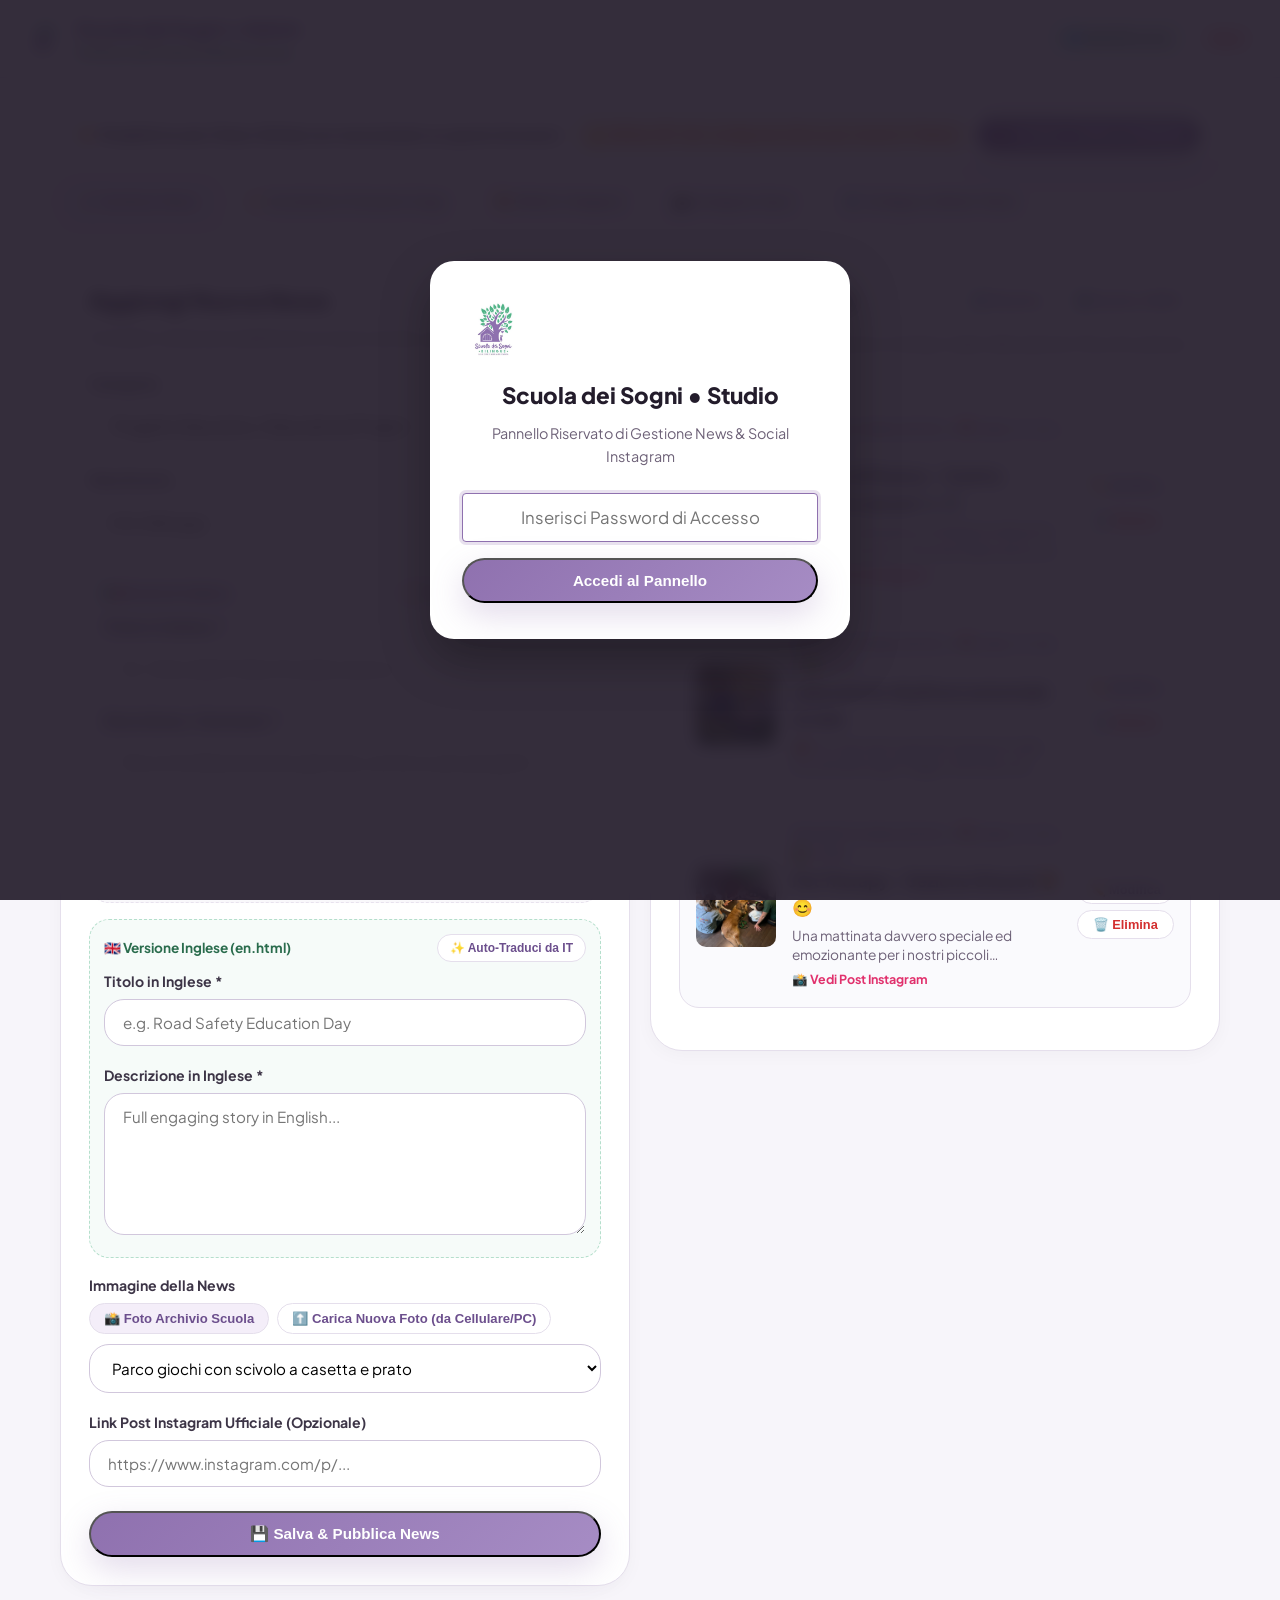
==== commit ee63bd6f: "Smooth particle distribution with negative delay, clear GitHub token status indicator and automatic " ====
--- a/admin.html
+++ b/admin.html
@@ -1077,14 +1077,33 @@
       const token = getStoredToken();
 
       if (token) {
-        tokenBadge.textContent = "GitHub API: Connesso ✅";
-        tokenBadge.style.color = "#2E7D32";
+        if (tokenBadge) {
+          tokenBadge.innerHTML = `<span style="color: #2E7D32; font-size: 0.85rem; font-weight: 700; display: inline-flex; align-items: center; gap: 4px;">GitHub API: Connesso ✅</span>`;
+        }
+        if (!text) text = 'Pronto alla pubblicazione online';
+        if (dot) dot.className = `sync-dot ${status || 'online'}`;
       } else {
-        tokenBadge.textContent = "GitHub API: Non configurato (Salvataggio locale)";
-        tokenBadge.style.color = "#E65100";
-      }
-
-      if (dot) dot.className = `sync-dot ${status}`;
+        if (tokenBadge) {
+          tokenBadge.innerHTML = `<button type="button" id="btnGoToToken" class="copy-pill-btn" style="color: #E65100; border-color: #FFB74D; background: #FFF3E0; cursor: pointer; font-weight: 700;" title="Clicca qui per inserire il token GitHub">⚠️ GitHub API: Non configurato (Clicca per inserire il Token)</button>`;
+          const btnGo = document.getElementById('btnGoToToken');
+          if (btnGo) {
+            btnGo.addEventListener('click', () => {
+              const tabBtn = document.querySelector('[data-tab="tab-github-sync"]');
+              if (tabBtn) tabBtn.click();
+              const inp = document.getElementById('ghTokenInput');
+              if (inp) {
+                inp.focus();
+                inp.scrollIntoView({ behavior: 'smooth', block: 'center' });
+              }
+            });
+          }
+        }
+        if (!text || text === 'Pronto alla pubblicazione') {
+          text = 'Modalità locale (Token GitHub non memorizzato su questo browser)';
+        }
+        if (dot) dot.className = 'sync-dot warning';
+      }
+
       if (textSpan) textSpan.textContent = text;
     };
 
@@ -1093,7 +1112,7 @@
     if (tokenInput && getStoredToken()) {
       tokenInput.value = getStoredToken();
     }
-    updateStatusUI('online', 'Pronto alla pubblicazione');
+    updateStatusUI();
 
     document.getElementById('btnSaveGhToken').addEventListener('click', () => {
       const val = tokenInput.value.trim();
@@ -1142,7 +1161,15 @@
       const token = getStoredToken();
       if (!token) {
         localStorage.setItem('scuola_sogni_news_draft', JSON.stringify(jsonData, null, 2));
-        showToast("Salvato localmente. Configura il token GitHub per pubblicare online in automatico.", "info", "💾");
+        showToast("Salvato localmente. Inserisci il token GitHub per pubblicare online.", "warning", "⚠️");
+        alert("⚠️ Attenzione: Il token GitHub non risulta salvato in questo browser (potresti aver aperto una scheda anonima o cancellato i dati del sito).\n\nTi porto alla scheda 'Configura GitHub Token': incolla il tuo Personal Access Token (ghp_...) e clicca 'Salva & Connetti GitHub' per pubblicare online con 1 click!");
+        const tabBtn = document.querySelector('[data-tab="tab-github-sync"]');
+        if (tabBtn) tabBtn.click();
+        const inp = document.getElementById('ghTokenInput');
+        if (inp) {
+          inp.focus();
+          inp.scrollIntoView({ behavior: 'smooth', block: 'center' });
+        }
         return false;
       }
 
@@ -2336,7 +2363,15 @@
         const token = getStoredToken();
         if (!token) {
           localStorage.setItem('scuola_sogni_theme_cache', JSON.stringify(currentThemeConfig));
-          showToast("Tema salvato localmente. Configura il token GitHub per pubblicarlo online in automatico.", "info", "💾");
+          showToast("Tema salvato solo in locale. Inserisci il token GitHub per pubblicare online.", "warning", "⚠️");
+          alert("⚠️ Attenzione: Il token GitHub non risulta salvato in questo browser (potresti aver aperto una scheda anonima o cancellato i dati del sito).\n\nTi porto alla scheda 'Configura GitHub Token': incolla il tuo Personal Access Token (ghp_...) e clicca 'Salva & Connetti GitHub' per pubblicare online con 1 click!");
+          const tabBtn = document.querySelector('[data-tab="tab-github-sync"]');
+          if (tabBtn) tabBtn.click();
+          const inp = document.getElementById('ghTokenInput');
+          if (inp) {
+            inp.focus();
+            inp.scrollIntoView({ behavior: 'smooth', block: 'center' });
+          }
           return;
         }
 
--- a/seasonal.css
+++ b/seasonal.css
@@ -16,9 +16,12 @@
 
 .seasonal-particle {
   position: absolute;
+  top: 0;
   pointer-events: none !important;
   user-select: none;
   line-height: 1;
+  opacity: 0;
+  animation-fill-mode: both;
   will-change: transform, opacity;
   filter: drop-shadow(0 2px 4px rgba(0, 0, 0, 0.08));
 }
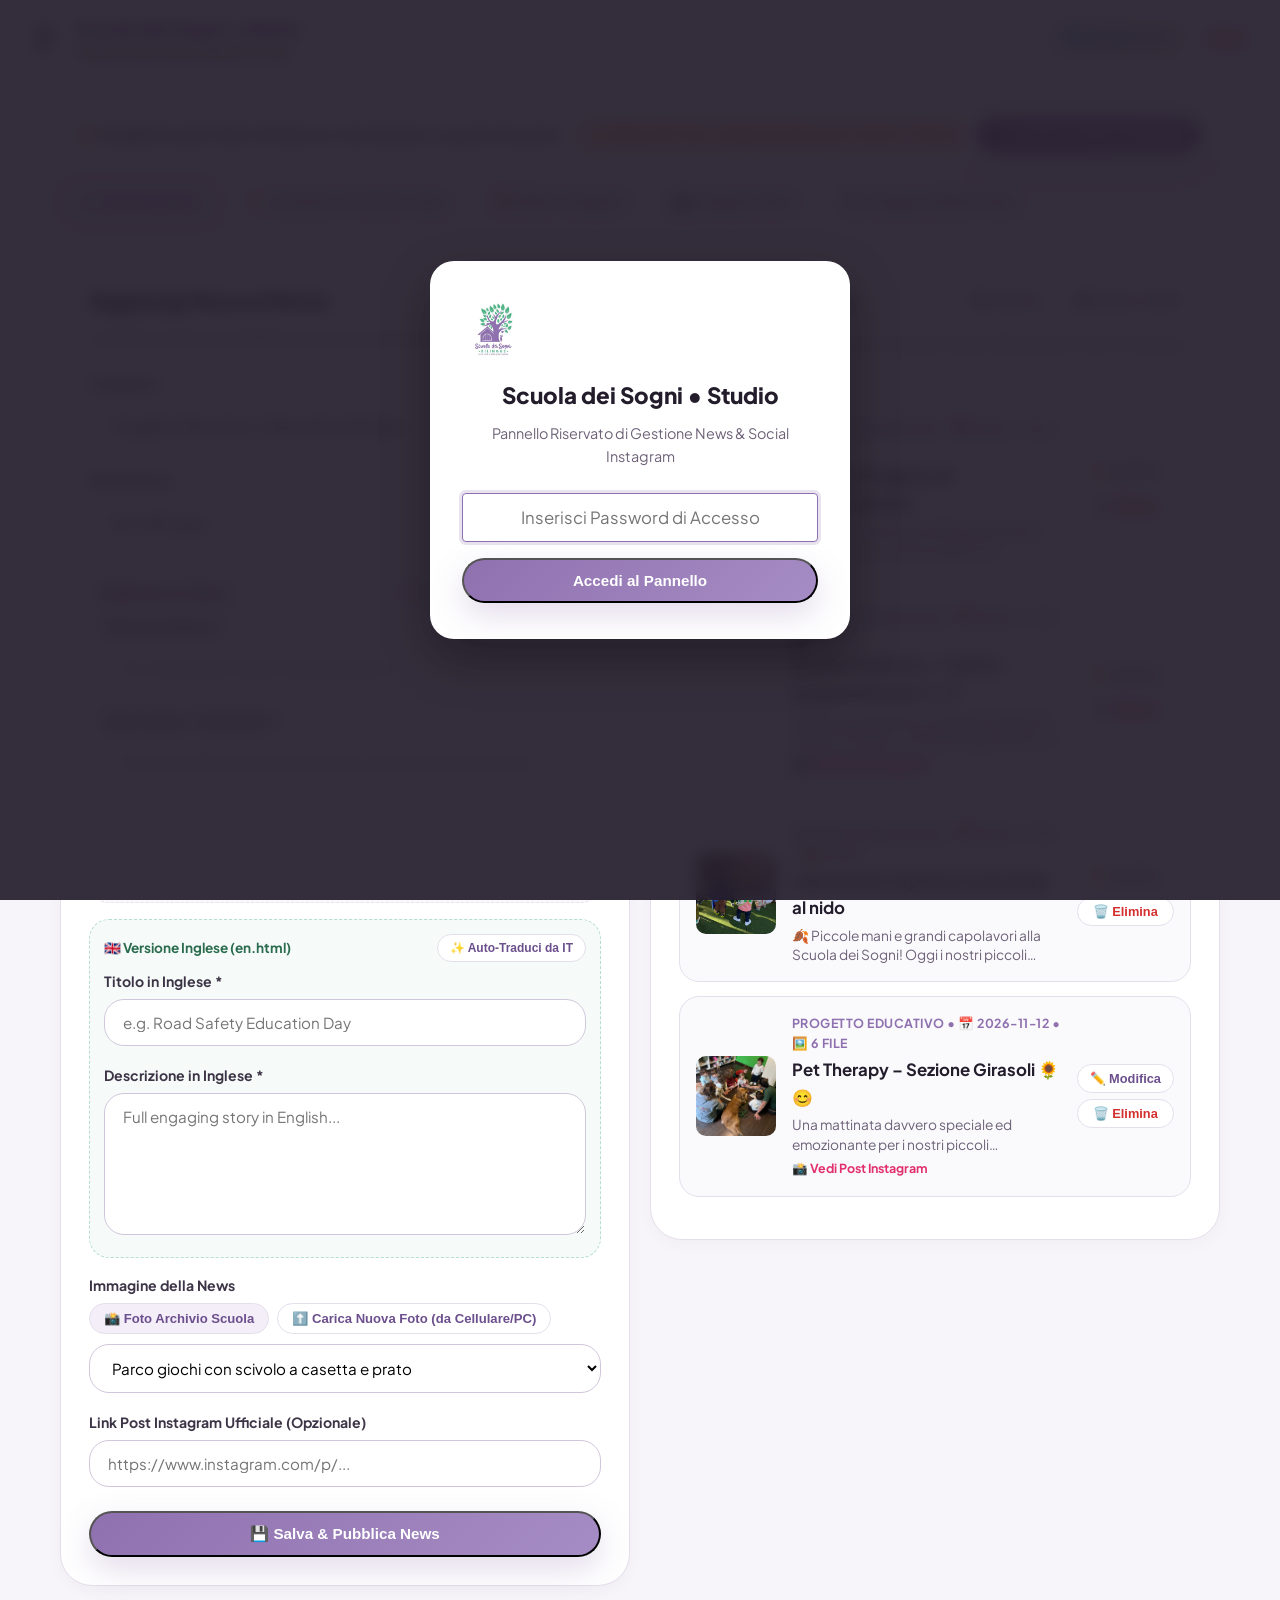
==== commit 90f78025: "Prioritize gemini-3.5-flash-lite, exclude deprecated 2.5 models, and auto-continue across all candid" ====
--- a/admin.html
+++ b/admin.html
@@ -1916,12 +1916,12 @@
 
     const getAvailableGeminiModels = async (key) => {
       if (cachedAvailableGeminiModels) return cachedAvailableGeminiModels;
-      const defaults = ['gemini-3.8-flash', 'gemini-3.8-flash-lite', 'gemini-3.0-flash'];
+      const defaults = ['gemini-3.5-flash-lite', 'gemini-3.8-flash', 'gemini-3.5-flash', 'gemini-3.8-flash-lite'];
       try {
         const res = await fetchWithTimeout('https://generativelanguage.googleapis.com/v1beta/models?key=' + encodeURIComponent(key), {}, 7000);
         if (res.ok) {
           const data = await res.json();
-          const excluded = ['embedding', 'tts', 'image', 'audio', 'robotics', 'computer-use', 'pro', 'thinking', '2.0', '1.5', '1.0'];
+          const excluded = ['embedding', 'tts', 'image', 'audio', 'robotics', 'computer-use', 'pro', 'thinking', '2.5', '2.0', '1.5', '1.0', '-001', '-002'];
           const list = (data.models || [])
             .filter(m => Array.isArray(m.supportedGenerationMethods) && m.supportedGenerationMethods.includes('generateContent'))
             .map(m => m.name.replace(/^models\//, ''))
@@ -1929,7 +1929,14 @@
 
           if (list.length > 0) {
             list.sort((a, b) => {
-              const score = (n) => (n === 'gemini-3.8-flash' ? 100 : n.includes('3.8') ? 90 : n.includes('lite') ? 75 : 65);
+              const score = (n) => {
+                if (n === 'gemini-3.5-flash-lite') return 120;
+                if (n === 'gemini-3.8-flash') return 110;
+                if (n.includes('3.5')) return 100;
+                if (n.includes('3.8')) return 90;
+                if (n.includes('flash') && n.includes('lite')) return 80;
+                return 70;
+              };
               return score(b) - score(a);
             });
             cachedAvailableGeminiModels = list;
@@ -1949,7 +1956,7 @@
 
       report('🔍 Ricerca modello Gemini più veloce...');
       const models = await getAvailableGeminiModels(key);
-      const candidates = models.slice(0, 3);
+      const candidates = models.slice(0, 4);
       let lastErrMsg = 'Servizio AI temporaneamente occupato. Riprova tra qualche secondo.';
       const genConfig = { temperature: 0.7 };
       if (options.json) {
@@ -1981,11 +1988,8 @@
             } else {
               const err = await res.json().catch(() => ({}));
               lastErrMsg = err.error?.message || ('Errore API Gemini (' + res.status + ')');
-              if (res.status === 429 || res.status === 503 || res.status === 404 || res.status === 400) {
-                report(`⚠️ ${model} occupato (${res.status}), provo il successivo...`);
-                continue;
-              }
-              throw new Error(lastErrMsg);
+              report(`⚠️ ${model} non disponibile (${res.status}), provo il successivo...`);
+              continue;
             }
           } catch (err) {
             if (err.name === 'AbortError') {
@@ -1994,6 +1998,8 @@
               continue;
             }
             lastErrMsg = err.message;
+            report(`⚠️ Errore su ${model}, provo il successivo...`);
+            continue;
           }
         }
       }
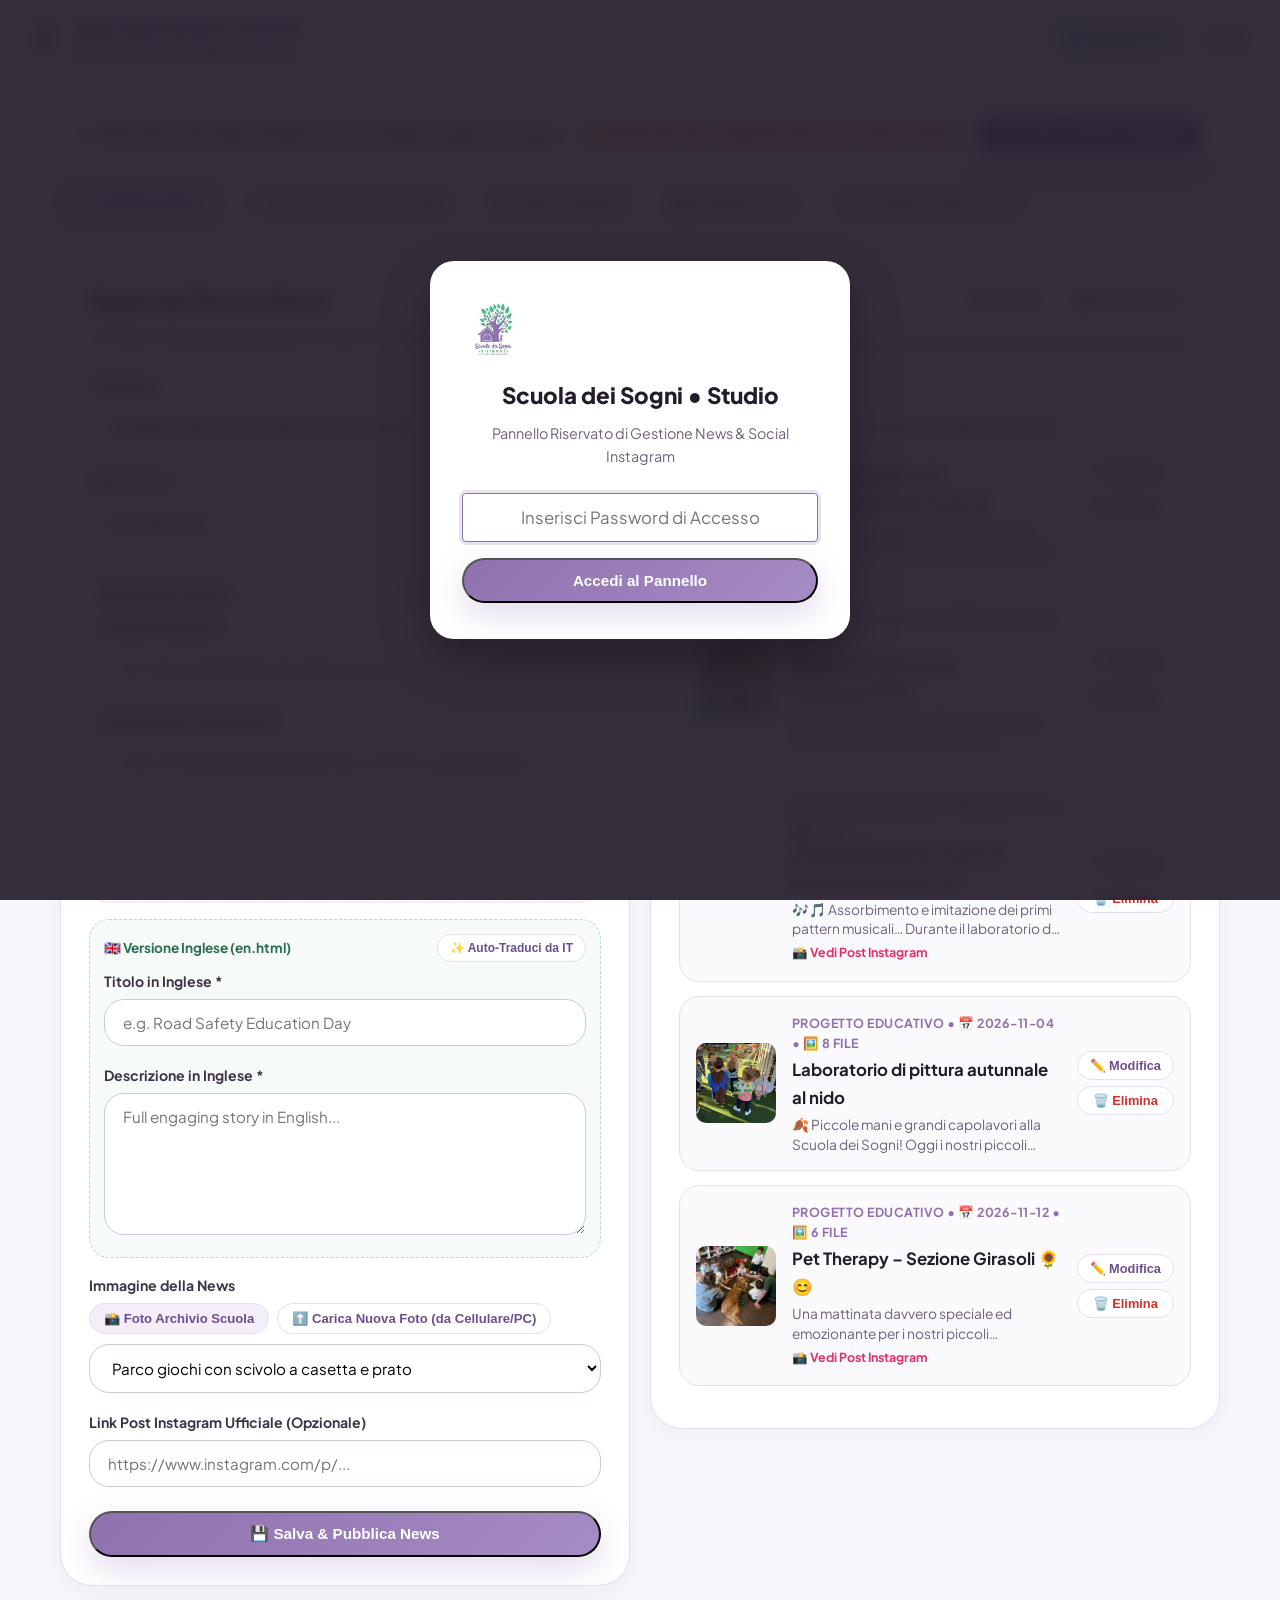
==== commit 710df3a4: "Remove 2MB empty ghost news item from news.json, prevent localStorage QuotaExceededError in script.j" ====
--- a/admin.html
+++ b/admin.html
@@ -1277,11 +1277,17 @@
           const localDraft = localStorage.getItem('scuola_sogni_news_draft');
           if (localDraft) currentNews = JSON.parse(localDraft);
         }
+        if (Array.isArray(currentNews)) {
+          currentNews = currentNews.filter(n => n && n.title_it && n.title_it.trim() !== '');
+        }
       } catch (e) {
         console.warn('Using fallback data', e);
         const localDraft = localStorage.getItem('scuola_sogni_news_draft');
         if (localDraft) {
-          currentNews = JSON.parse(localDraft);
+          try {
+            const parsed = JSON.parse(localDraft);
+            currentNews = Array.isArray(parsed) ? parsed.filter(n => n && n.title_it && n.title_it.trim() !== '') : [];
+          } catch (err) {}
         }
       }
       renderNewsList();
@@ -1417,6 +1423,13 @@
     // Form Submit (Save & Publish)
     document.getElementById('newsForm').addEventListener('submit', async (e) => {
       e.preventDefault();
+      const titleIt = document.getElementById('newsTitleIt').value.trim();
+      const excerptIt = document.getElementById('newsExcerptIt').value.trim();
+      if (!titleIt || !excerptIt) {
+        alert("Inserisci almeno il titolo e la descrizione in italiano prima di pubblicare.");
+        return;
+      }
+
       const editId = document.getElementById('editNewsId').value;
       const catParts = document.getElementById('newsCategory').value.split('|');
       const catIt = catParts[0];
@@ -1434,7 +1447,12 @@
             finalGallery.push(item.path);
           } else if (item.type === 'new') {
             const uploadedPath = await uploadImageToGitHub(item.name, item.base64, item.mediaType === 'video');
-            finalGallery.push(uploadedPath || item.dataUrl);
+            if (uploadedPath) {
+              finalGallery.push(uploadedPath);
+            } else {
+              console.warn("Upload immagine su GitHub non riuscito per:", item.name);
+              finalGallery.push('assets/images/parco-giochi-scivolo.png');
+            }
           }
         }
         if (newFiles.length > 0) {
